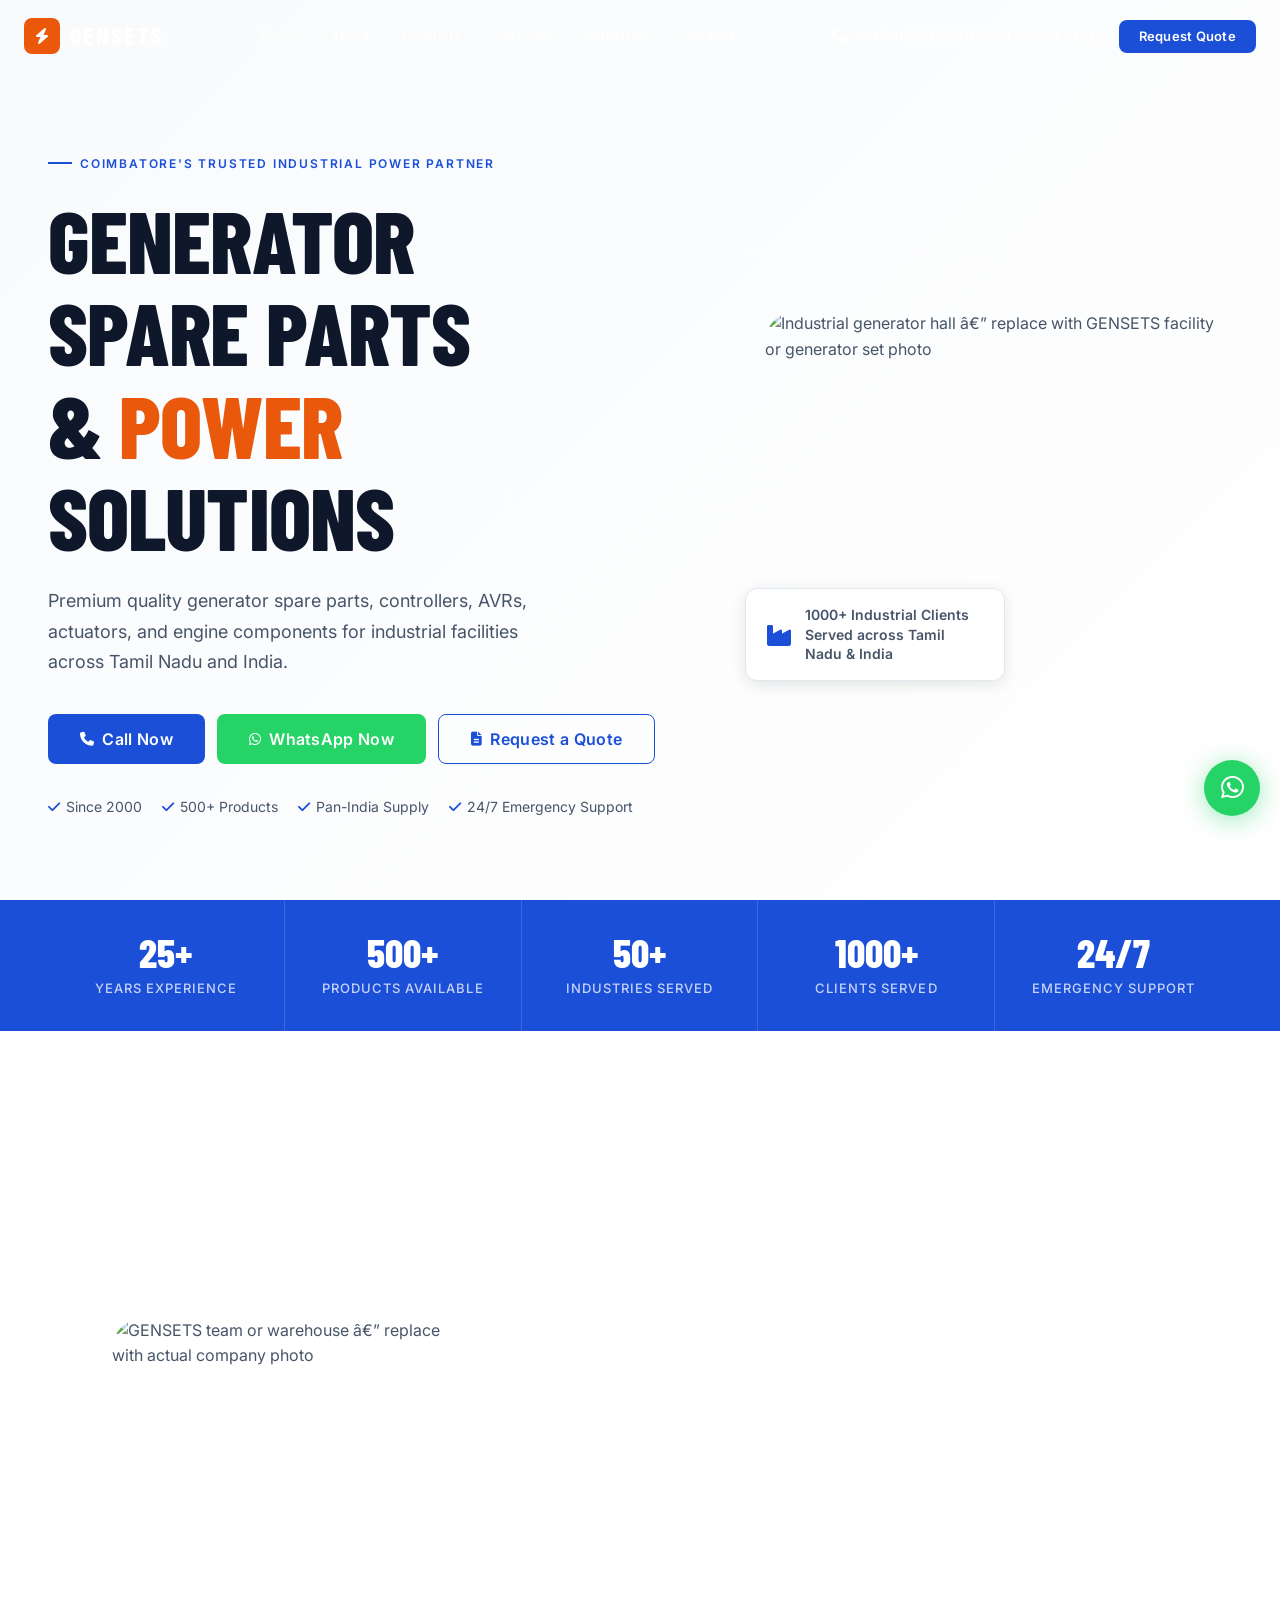
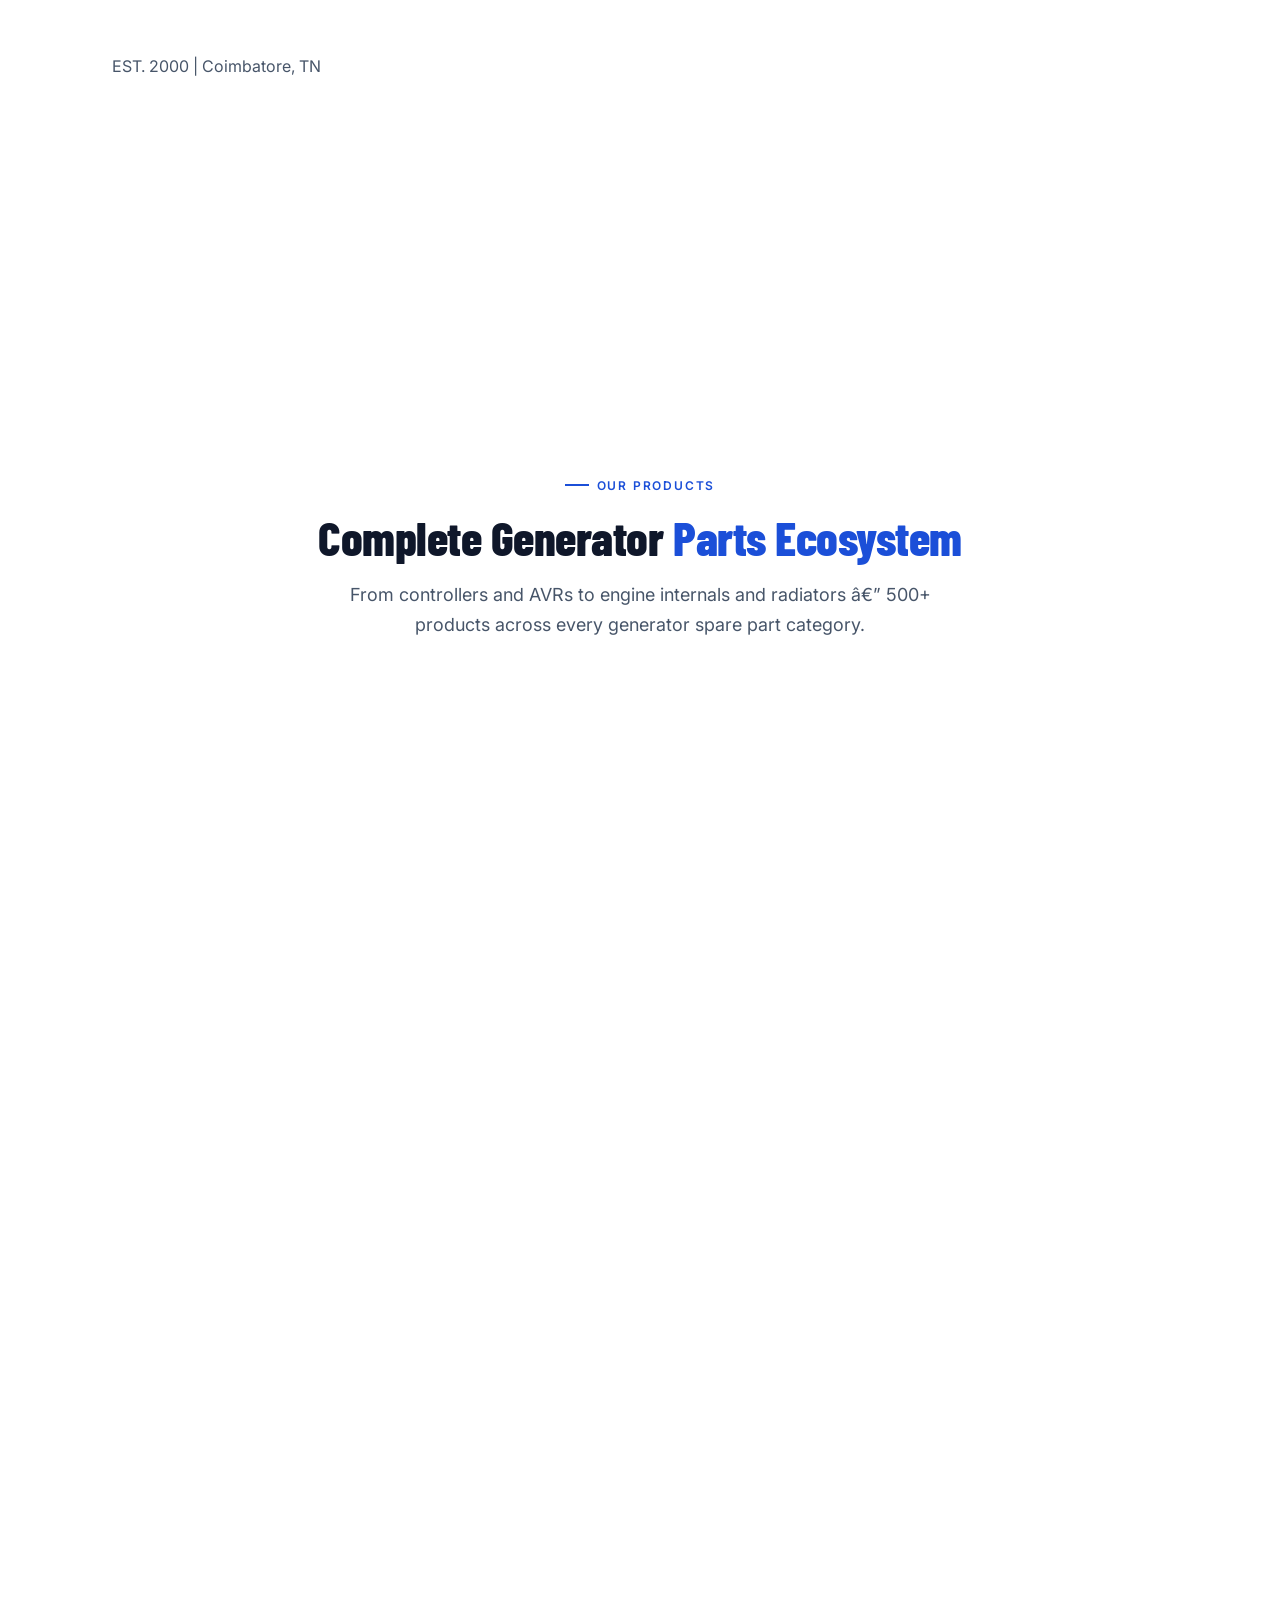
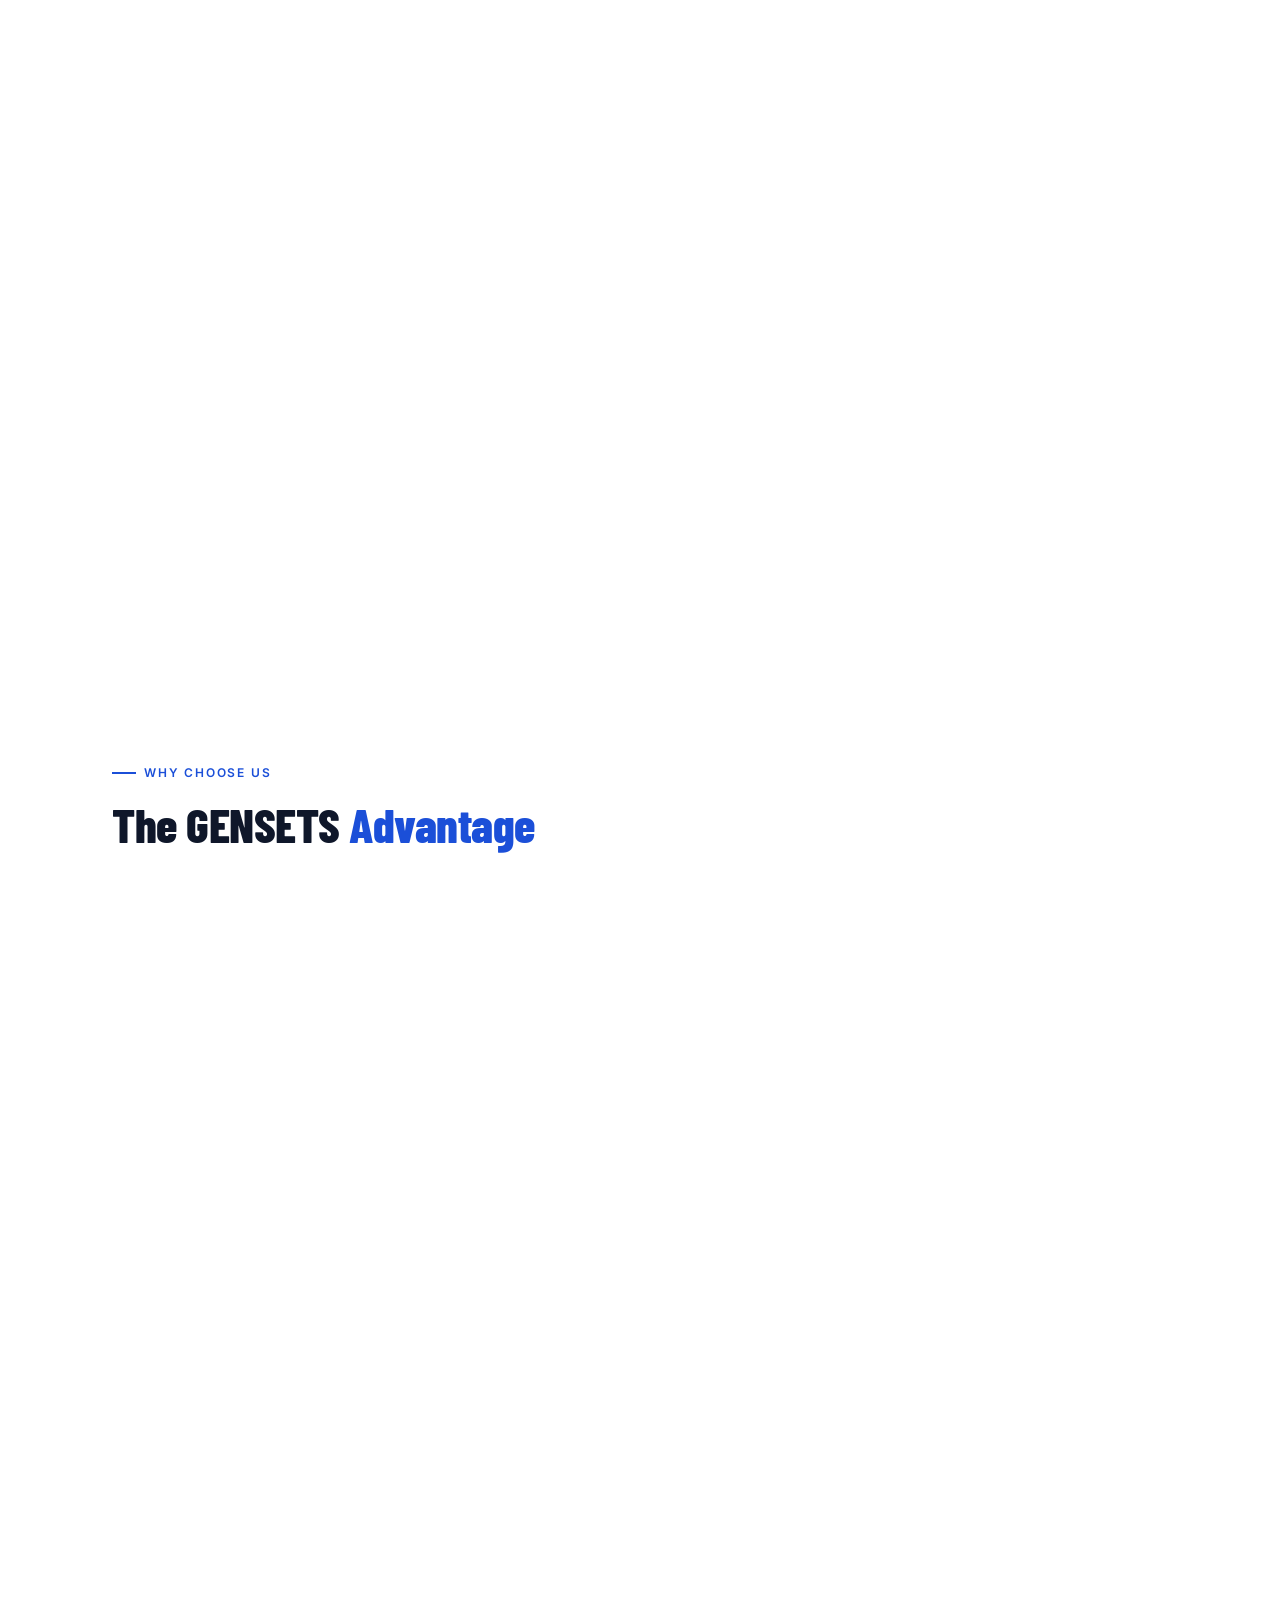
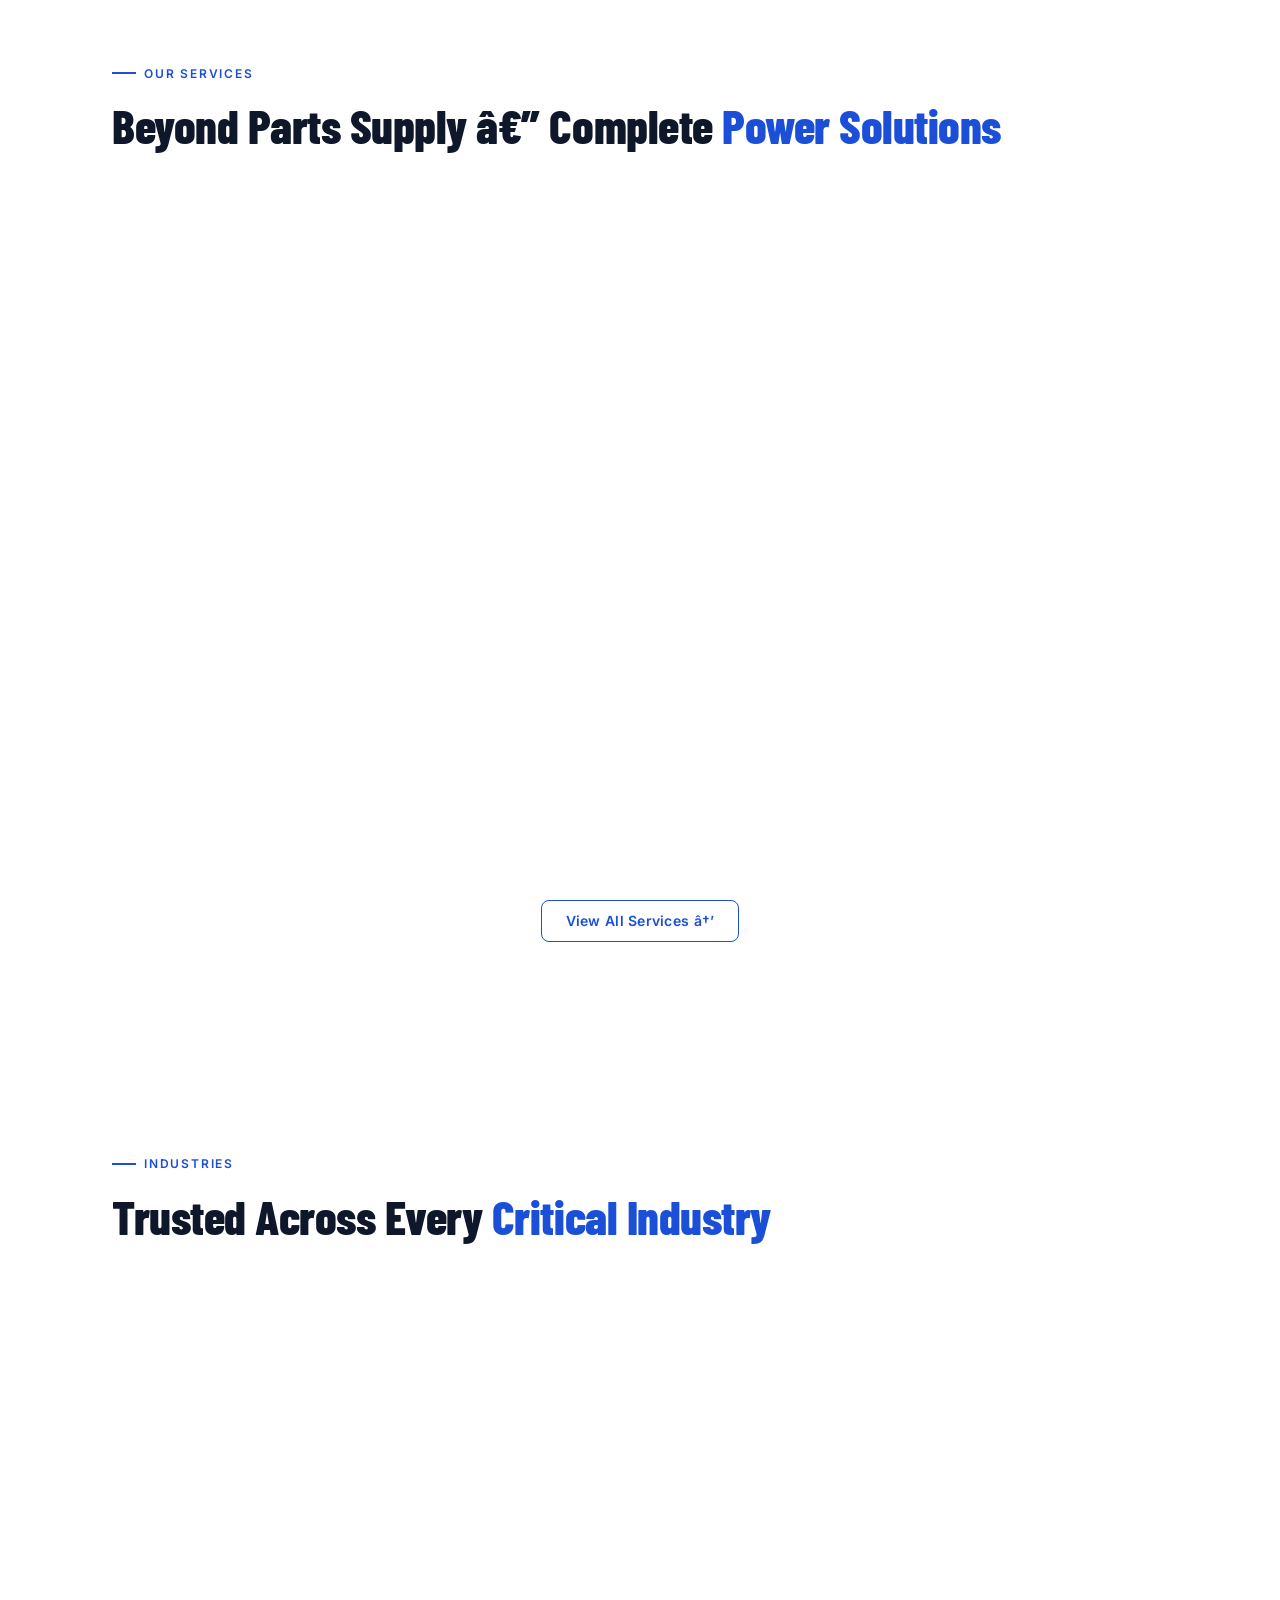
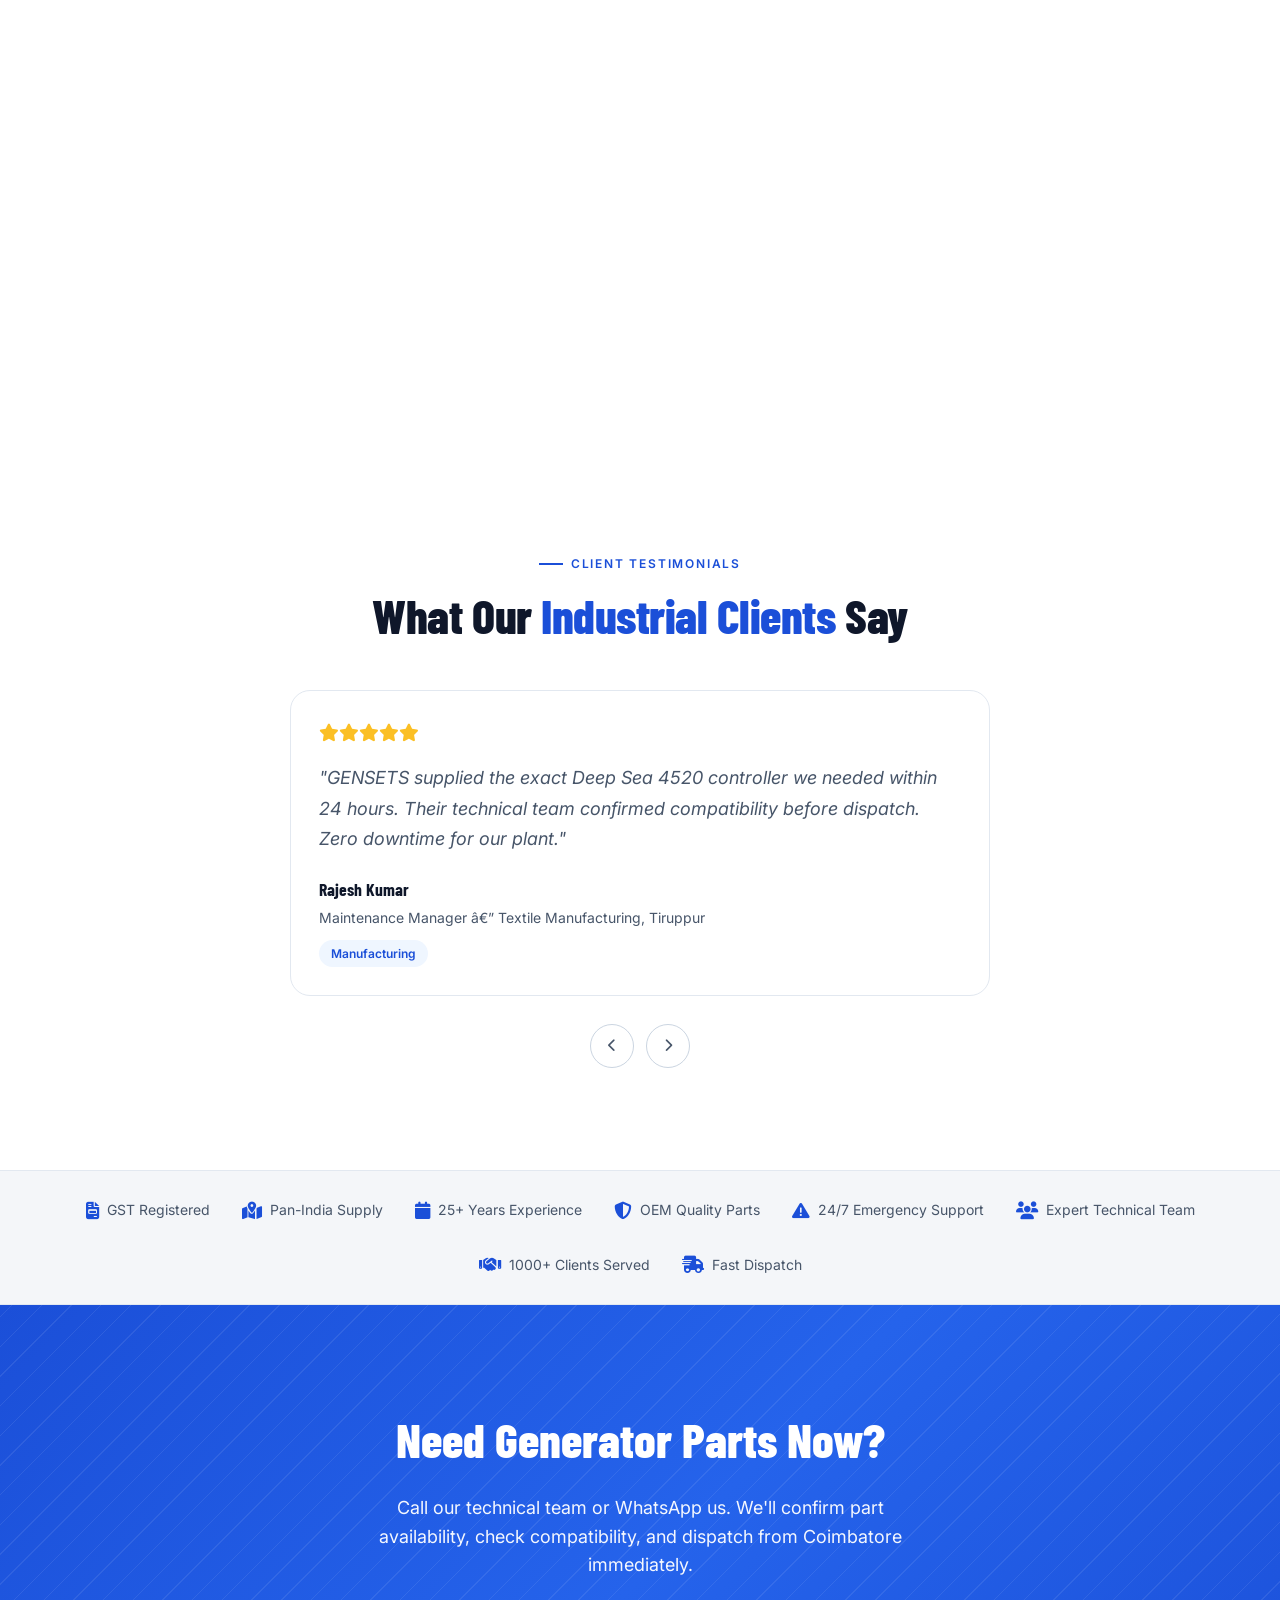
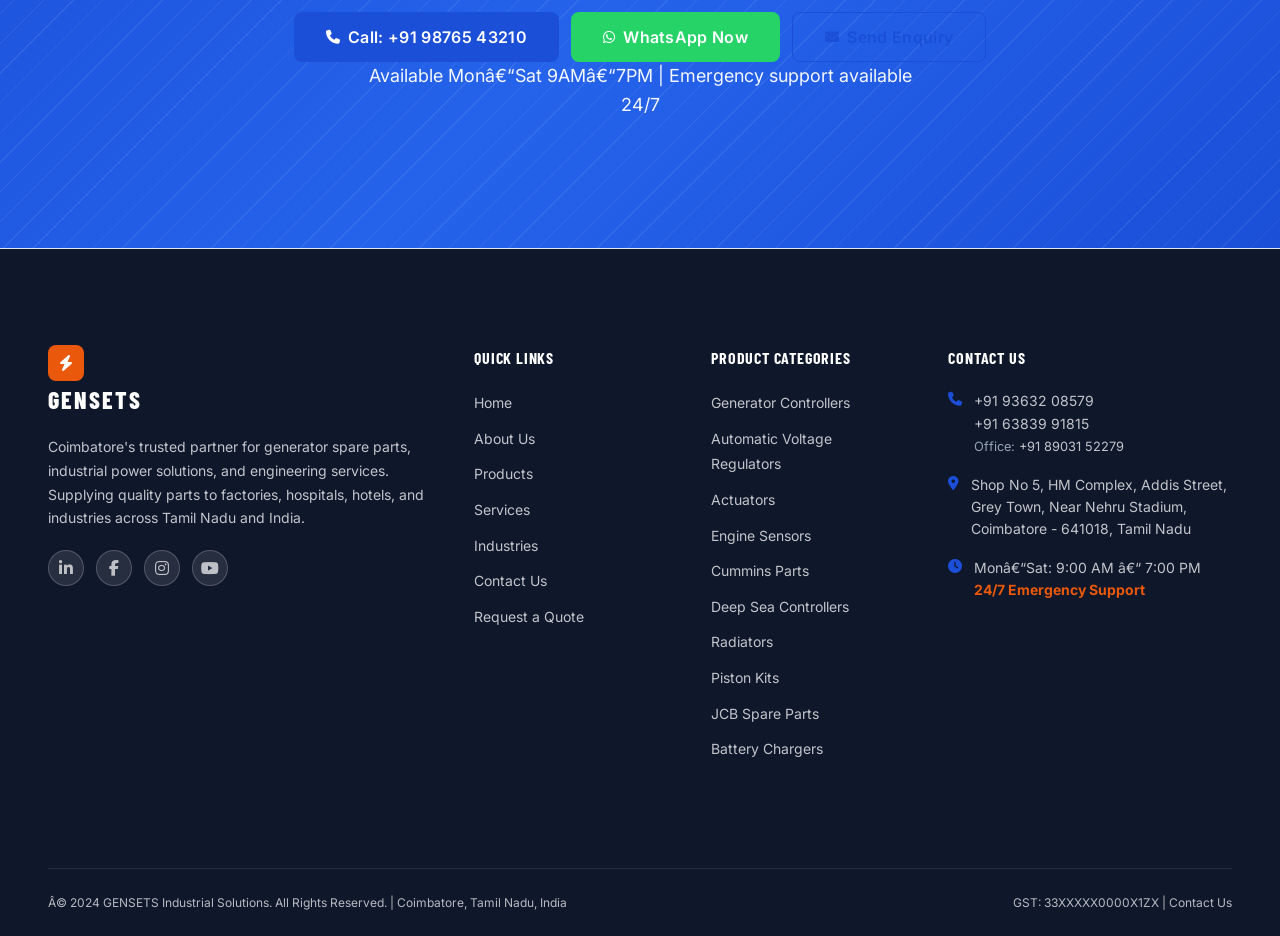
==== index.html @ 40200f6d "Remove ALL dark theme - professional light design throughout entire project Major improvements from " ====
﻿<!DOCTYPE html>
<html lang="en">
<head>
  <meta charset="UTF-8">
  <meta name="viewport" content="width=device-width, initial-scale=1.0">
  <meta name="description" content="GENSETS â€” Coimbatore's generator experts since 2000. Sales, spare parts, service, rental, and used genset sales. Call +91 93632 08579.">
  <title>Home | GENSETS â€” Generator Spare Parts, Coimbatore</title>
  <link rel="preconnect" href="https://fonts.googleapis.com">
  <link rel="preconnect" href="https://fonts.gstatic.com" crossorigin>
  <link href="https://fonts.googleapis.com/css2?family=Barlow+Condensed:wght@400;600;700;800&family=Inter:wght@400;500;600&display=swap" rel="stylesheet">
  <link rel="stylesheet" href="https://cdnjs.cloudflare.com/ajax/libs/font-awesome/6.5.0/css/all.min.css">
  <link rel="stylesheet" href="styles.css">
</head>
<body>

<header class="site-header" id="site-header">
  <div class="nav-container">
    <a href="index.html" class="nav-logo">
      <span class="logo-icon"><i class="fa-solid fa-bolt"></i></span>
      <span class="logo-text">GENSETS</span>
    </a>

    <nav class="nav-links" role="navigation" aria-label="Main navigation">
      <a href="index.html" class="nav-link">Home</a>
      <a href="about.html" class="nav-link">About</a>
      <a href="products.html" class="nav-link">Products</a>
      <a href="services.html" class="nav-link">Services</a>
      <a href="industries.html" class="nav-link">Industries</a>
      <a href="contact.html" class="nav-link">Contact</a>
    </nav>

    <div class="nav-actions">
      <a href="tel:+919363208579" class="nav-phone">
        <i class="fa-solid fa-phone"></i>
        <span>+91 93632 08579 / +91 63839 91815</span>
      </a>
      <a href="enquiry.html" class="btn btn-primary btn-nav">Request Quote</a>
    </div>

    <button class="hamburger" id="hamburger" aria-label="Open navigation menu" aria-expanded="false">
      <span></span>
      <span></span>
      <span></span>
    </button>
  </div>

  <div class="mobile-drawer" id="mobile-drawer" aria-hidden="true">
    <div class="drawer-header">
      <a href="index.html" class="nav-logo">
        <span class="logo-icon"><i class="fa-solid fa-bolt"></i></span>
        <span class="logo-text">GENSETS</span>
      </a>
      <button class="drawer-close" id="drawer-close" aria-label="Close menu">
        <i class="fa-solid fa-xmark"></i>
      </button>
    </div>
    <nav class="drawer-links">
      <a href="index.html" class="drawer-link">Home</a>
      <a href="about.html" class="drawer-link">About Us</a>
      <a href="products.html" class="drawer-link">Products</a>
      <a href="services.html" class="drawer-link">Services</a>
      <a href="industries.html" class="drawer-link">Industries</a>
      <a href="contact.html" class="drawer-link">Contact</a>
      <a href="enquiry.html" class="drawer-link">Request a Quote</a>
    </nav>
    <div class="drawer-cta">
      <a href="tel:+919363208579" class="btn btn-primary btn-full">
        <i class="fa-solid fa-phone"></i> Call Now
      </a>
      <a href="https://wa.me/919363208579?text=Hello%20GENSETS%2C%20I%20need%20a%20quote%20for%20generator%20spare%20parts." class="btn btn-whatsapp btn-full" target="_blank">
        <i class="fa-brands fa-whatsapp"></i> WhatsApp Us
      </a>
    </div>
  </div>
  <div class="drawer-overlay" id="drawer-overlay"></div>
</header>

<!-- SECTION 1: HERO -->
<section class="hero grid-texture">
  <div class="container">
    <div class="hero-inner">
      <div class="hero-left">
        <div class="hero-label">Coimbatore's Trusted Industrial Power Partner</div>
        <h1 class="hero-title">
          GENERATOR<br>
          SPARE PARTS<br>
          &amp; <span class="accent-orange">POWER</span><br>
          SOLUTIONS
        </h1>
        <p class="hero-sub">Premium quality generator spare parts, controllers, AVRs, actuators, and engine components for industrial facilities across Tamil Nadu and India.</p>
        <div class="hero-cta">
          <a href="tel:+919363208579" class="btn btn-primary btn-lg"><i class="fa-solid fa-phone"></i> Call Now</a>
          <a href="https://wa.me/919363208579?text=Hello%20GENSETS%2C%20I%20need%20a%20quote%20for%20generator%20spare%20parts." class="btn btn-whatsapp btn-lg" target="_blank"><i class="fa-brands fa-whatsapp"></i> WhatsApp Now</a>
          <a href="enquiry.html" class="btn btn-outline btn-lg"><i class="fa-solid fa-file-lines"></i> Request a Quote</a>
        </div>
        <div class="trust-badges">
          <span class="trust-badge"><i class="fa-solid fa-check"></i> Since 2000</span>
          <span class="trust-badge"><i class="fa-solid fa-check"></i> 500+ Products</span>
          <span class="trust-badge"><i class="fa-solid fa-check"></i> Pan-India Supply</span>
          <span class="trust-badge"><i class="fa-solid fa-check"></i> 24/7 Emergency Support</span>
        </div>
      </div>
      <div class="hero-img-col">
        <div class="hero-img-wrapper img-wrapper" data-replace="hero-generator-hall">
          <img src="https://images.unsplash.com/photo-1621905251918-48416bd8575a?w=1200&q=80&fit=crop" alt="Industrial generator hall â€” replace with GENSETS facility or generator set photo" class="site-img" loading="lazy">
        </div>
        <div class="hero-stat-card">
          <i class="fa-solid fa-industry"></i>
          <p>1000+ Industrial Clients Served across Tamil Nadu &amp; India</p>
        </div>
      </div>
    </div>
  </div>
  <div class="scroll-indicator">
    <i class="fa-solid fa-chevron-down"></i>
    <span>Scroll to Explore</span>
  </div>
</section>

<!-- SECTION 2: STATS BAR -->
<section class="stats-section section-surface grid-texture">
  <div class="container">
    <div class="stats-grid">
      <div class="stat-item">
        <div class="stat-number" data-target="25" data-suffix="+">25+</div>
        <div class="stat-label">Years Experience</div>
      </div>
      <div class="stat-item">
        <div class="stat-number" data-target="500" data-suffix="+">500+</div>
        <div class="stat-label">Products Available</div>
      </div>
      <div class="stat-item">
        <div class="stat-number" data-target="50" data-suffix="+">50+</div>
        <div class="stat-label">Industries Served</div>
      </div>
      <div class="stat-item">
        <div class="stat-number" data-target="1000" data-suffix="+">1000+</div>
        <div class="stat-label">Clients Served</div>
      </div>
      <div class="stat-item">
        <div class="stat-number" data-target="24" data-suffix="/7">24/7</div>
        <div class="stat-label">Emergency Support</div>
      </div>
    </div>
  </div>
</section>

<!-- SECTION 3: COMPANY OVERVIEW -->
<section class="section section-dark">
  <div class="container">
    <div class="grid-1-2">
      <div class="overview-img-wrap">
        <div class="img-wrapper" data-replace="about-company-overview" style="aspect-ratio:1/1;border-radius:var(--radius-xl);overflow:hidden;">
          <img src="https://images.unsplash.com/photo-1553413077-190dd305871c?w=800&q=80&fit=crop" alt="GENSETS team or warehouse â€” replace with actual company photo" class="site-img" loading="lazy">
        </div>
        <div class="overview-badge">EST. 2000 | Coimbatore, TN</div>
      </div>
      <div class="reveal">
        <div class="section-label">About GENSETS</div>
        <h2 class="section-heading">Coimbatore's Most Trusted Generator <span class="accent">Parts Supplier</span></h2>
        <p style="color:var(--color-text-body);margin-bottom:16px;">Established in 2000, GENSETS has grown to become the most trusted name in generator spare parts supply across Coimbatore and Tamil Nadu. We supply premium quality OEM and OEM-equivalent parts to industrial facilities, hospitals, hotels, data centers, and manufacturing plants throughout India.</p>
        <p style="color:var(--color-text-body);margin-bottom:16px;">Our deep technical expertise in generator systems â€” from Cummins and Kirloskar to Deep Sea, InteliGen, Leroy-Somer, and Stamford â€” means you always get the right part, verified for compatibility before dispatch. We don't just sell parts; we solve power reliability problems.</p>
        <p style="color:var(--color-text-body);margin-bottom:24px;">From a single critical spare to bulk procurement contracts, GENSETS delivers with speed, precision, and the kind of technical support that prevents costly downtime.</p>
        <div class="service-types-row">
          <span class="stype-badge"><i class="fa-solid fa-store"></i> Sales</span>
          <span class="stype-badge"><i class="fa-solid fa-gears"></i> Spare Parts</span>
          <span class="stype-badge"><i class="fa-solid fa-screwdriver-wrench"></i> Service</span>
          <span class="stype-badge"><i class="fa-solid fa-truck-ramp-box"></i> Rental</span>
          <span class="stype-badge"><i class="fa-solid fa-tags"></i> Used Genset Sale</span>
        </div>
        <div class="checklist">
          <div class="checklist-item"><i class="fa-solid fa-circle-check"></i> Genuine OEM &amp; OEM-Equivalent Parts</div>
          <div class="checklist-item"><i class="fa-solid fa-circle-check"></i> Technical Expert Consultation</div>
          <div class="checklist-item"><i class="fa-solid fa-circle-check"></i> Fast Dispatch from Coimbatore</div>
          <div class="checklist-item"><i class="fa-solid fa-circle-check"></i> Bulk Supply Capabilities</div>
          <div class="checklist-item"><i class="fa-solid fa-circle-check"></i> Pan-India Shipping</div>
          <div class="checklist-item"><i class="fa-solid fa-circle-check"></i> Emergency Spare Parts Support</div>
        </div>
        <a href="about.html" class="btn btn-outline">Learn About GENSETS â†’</a>
      </div>
    </div>
  </div>
</section>

<!-- SECTION 4: PRODUCT CATEGORIES -->
<section class="section section-alt">
  <div class="container">
    <div class="text-center" style="margin-bottom:3rem;">
      <div class="section-label" style="justify-content:center;">Our Products</div>
      <h2 class="section-heading">Complete Generator <span class="accent">Parts Ecosystem</span></h2>
      <p class="section-subtext" style="margin:0 auto;">From controllers and AVRs to engine internals and radiators â€” 500+ products across every generator spare part category.</p>
    </div>
    <div class="grid-4">
      <div class="card cat-card reveal"><div class="icon-box"><i class="fa-solid fa-microchip"></i></div><h3>Generator Controllers</h3><p>Deep Sea, Cummins PCC, InteliGen and multi-brand digital engine controllers for automated generator sets.</p><a href="products.html">View Products â†’</a></div>
      <div class="card cat-card reveal reveal-delay-1"><div class="icon-box"><i class="fa-solid fa-bolt"></i></div><h3>Automatic Voltage Regulators</h3><p>Leroy-Somer R450T, Stamford, and compatible AVRs for precise voltage regulation.</p><a href="products.html">View Products â†’</a></div>
      <div class="card cat-card reveal reveal-delay-2"><div class="icon-box"><i class="fa-solid fa-desktop"></i></div><h3>Generator Control Panels</h3><p>PSO 500, AMF panels, manual and automatic control panels for industrial applications.</p><a href="products.html">View Products â†’</a></div>
      <div class="card cat-card reveal reveal-delay-3"><div class="icon-box icon-box-orange"><i class="fa-solid fa-cogs"></i></div><h3>Actuators</h3><p>Electric linear actuators and engine speed control actuators for diesel generator sets.</p><a href="products.html">View Products â†’</a></div>
      <div class="card cat-card reveal"><div class="icon-box"><i class="fa-solid fa-gauge"></i></div><h3>Engine Sensors</h3><p>Oil pressure, coolant temperature, speed sensors and RPM monitoring devices.</p><a href="products.html">View Products â†’</a></div>
      <div class="card cat-card reveal reveal-delay-1"><div class="icon-box"><i class="fa-solid fa-battery-full"></i></div><h3>Battery Chargers</h3><p>Generator battery float chargers and trickle chargers for reliable battery maintenance.</p><a href="products.html">View Products â†’</a></div>
      <div class="card cat-card reveal reveal-delay-2"><div class="icon-box icon-box-orange"><i class="fa-solid fa-gas-pump"></i></div><h3>Fuel Level Gauges</h3><p>Float-type and electronic fuel level senders and display gauges for generator tanks.</p><a href="products.html">View Products â†’</a></div>
      <div class="card cat-card reveal reveal-delay-3"><div class="icon-box"><i class="fa-solid fa-network-wired"></i></div><h3>Relay Cards</h3><p>Generator relay modules, protection relay cards, and auxiliary relay assemblies.</p><a href="products.html">View Products â†’</a></div>
      <div class="card cat-card reveal"><div class="icon-box"><i class="fa-solid fa-tachometer-alt"></i></div><h3>Speed Governors</h3><p>Mechanical and electronic speed governors and speed limiting devices.</p><a href="products.html">View Products â†’</a></div>
      <div class="card cat-card reveal reveal-delay-1"><div class="icon-box icon-box-orange"><i class="fa-solid fa-circle-dot"></i></div><h3>Piston Kits</h3><p>OEM and equivalent piston kits for Cummins, Kirloskar, and major generator brands.</p><a href="products.html">View Products â†’</a></div>
      <div class="card cat-card reveal reveal-delay-2"><div class="icon-box"><i class="fa-solid fa-link"></i></div><h3>Connecting Rods</h3><p>High-strength connecting rod assemblies for diesel engine overhaul and rebuild.</p><a href="products.html">View Products â†’</a></div>
      <div class="card cat-card reveal reveal-delay-3"><div class="icon-box"><i class="fa-solid fa-arrows-rotate"></i></div><h3>Rocker Arm Assemblies</h3><p>Engine rocker arm assemblies, shafts, and valve train components.</p><a href="products.html">View Products â†’</a></div>
      <div class="card cat-card reveal"><div class="icon-box icon-box-orange"><i class="fa-solid fa-temperature-half"></i></div><h3>Radiators</h3><p>Banco generator radiators, cooling cores, and heat exchanger assemblies.</p><a href="products.html">View Products â†’</a></div>
      <div class="card cat-card reveal reveal-delay-1"><div class="icon-box"><i class="fa-solid fa-industry"></i></div><h3>Cummins Components</h3><p>Cummins engine and generator parts including PCC controllers, filters, and kits.</p><a href="products.html">View Products â†’</a></div>
      <div class="card cat-card reveal reveal-delay-2"><div class="icon-box"><i class="fa-solid fa-wrench"></i></div><h3>JCB Spare Parts</h3><p>JCB Ecomax engine packing kits, head gaskets, and mechanical components.</p><a href="products.html">View Products â†’</a></div>
      <div class="card cat-card reveal reveal-delay-3"><div class="icon-box icon-box-orange"><i class="fa-solid fa-plug"></i></div><h3>Electrical Components</h3><p>Industrial contactors, circuit breakers, and wiring accessories for generators.</p><a href="products.html">View Products â†’</a></div>
    </div>
    <div class="cat-banner reveal">
      <p>Can't find what you need? Our technical team can source any generator spare part.</p>
      <div style="display:flex;gap:12px;flex-wrap:wrap;">
        <a href="tel:+919363208579" class="btn btn-primary"><i class="fa-solid fa-phone"></i> Call Now</a>
        <a href="https://wa.me/919363208579?text=Hello%20GENSETS%2C%20I%20need%20a%20quote%20for%20generator%20spare%20parts." class="btn btn-whatsapp" target="_blank"><i class="fa-brands fa-whatsapp"></i> WhatsApp</a>
      </div>
    </div>
  </div>
</section>

<!-- SECTION 5: WHY CHOOSE GENSETS -->
<section class="section section-dark grid-texture">
  <div class="container">
    <div class="section-label">Why Choose Us</div>
    <h2 class="section-heading">The GENSETS <span class="accent">Advantage</span></h2>
    <div class="grid-3" style="margin-top:2.5rem;">
      <div class="card reveal"><div class="icon-box"><i class="fa-solid fa-user-graduate"></i></div><h3 style="font-family:var(--font-display);font-size:1.2rem;font-weight:700;color:var(--color-white);margin-bottom:10px;">Technical Expertise</h3><p style="font-size:var(--text-sm);color:var(--color-text-body);">Our team has deep technical knowledge of generator systems, ensuring you always get the right part for your specific application and brand.</p></div>
      <div class="card reveal reveal-delay-1"><div class="icon-box"><i class="fa-solid fa-shield-halved"></i></div><h3 style="font-family:var(--font-display);font-size:1.2rem;font-weight:700;color:var(--color-white);margin-bottom:10px;">Genuine Quality Parts</h3><p style="font-size:var(--text-sm);color:var(--color-text-body);">We supply OEM and premium OEM-equivalent spare parts that meet manufacturer specifications for performance, fit, and longevity.</p></div>
      <div class="card card-orange reveal reveal-delay-2"><div class="icon-box icon-box-orange"><i class="fa-solid fa-boxes-stacked"></i></div><h3 style="font-family:var(--font-display);font-size:1.2rem;font-weight:700;color:var(--color-white);margin-bottom:10px;">Wide Product Range</h3><p style="font-size:var(--text-sm);color:var(--color-text-body);">500+ products across all major categories â€” GENSETS is your single-source supplier for all generator spare part requirements.</p></div>
      <div class="card reveal reveal-delay-1"><div class="icon-box"><i class="fa-solid fa-truck-fast"></i></div><h3 style="font-family:var(--font-display);font-size:1.2rem;font-weight:700;color:var(--color-white);margin-bottom:10px;">Fast Dispatch</h3><p style="font-size:var(--text-sm);color:var(--color-text-body);">Parts dispatched promptly from our Coimbatore warehouse. Emergency parts supply coordination available for critical breakdowns.</p></div>
      <div class="card card-orange reveal reveal-delay-2"><div class="icon-box icon-box-orange"><i class="fa-solid fa-map-location-dot"></i></div><h3 style="font-family:var(--font-display);font-size:1.2rem;font-weight:700;color:var(--color-white);margin-bottom:10px;">Pan-India Supply</h3><p style="font-size:var(--text-sm);color:var(--color-text-body);">We supply to customers across Tamil Nadu and throughout India with reliable courier and freight partnerships.</p></div>
      <div class="card reveal reveal-delay-3"><div class="icon-box"><i class="fa-solid fa-headset"></i></div><h3 style="font-family:var(--font-display);font-size:1.2rem;font-weight:700;color:var(--color-white);margin-bottom:10px;">Expert Consultation</h3><p style="font-size:var(--text-sm);color:var(--color-text-body);">Talk to our technical team before ordering. We verify compatibility, check specifications, and confirm the right solution.</p></div>
    </div>
  </div>
</section>

<!-- SECTION 6: FEATURED SERVICES -->
<section class="section section-alt">
  <div class="container">
    <div class="section-label">Our Services</div>
    <h2 class="section-heading">Beyond Parts Supply â€” Complete <span class="accent">Power Solutions</span></h2>
    <div class="grid-3" style="margin-top:2.5rem;">
      <div class="card service-card service-top-border reveal">
        <div class="icon-box"><i class="fa-solid fa-screwdriver-wrench"></i></div>
        <h3>Generator Maintenance</h3>
        <p>Comprehensive maintenance programs including preventive servicing, load bank testing, and system health assessments.</p>
        <a href="enquiry.html" class="btn btn-outline btn-sm">Enquire Now</a>
      </div>
      <div class="card service-card service-top-border-orange reveal reveal-delay-1">
        <div class="icon-box icon-box-orange"><i class="fa-solid fa-triangle-exclamation"></i></div>
        <h3>Emergency Repair Support</h3>
        <p>Critical breakdown support with rapid spare parts sourcing and technical guidance to get your generator back online fast.</p>
        <a href="tel:+919363208579" class="btn btn-orange btn-sm"><i class="fa-solid fa-phone"></i> Call Now</a>
      </div>
      <div class="card service-card service-top-border reveal reveal-delay-2">
        <div class="icon-box"><i class="fa-solid fa-magnifying-glass"></i></div>
        <h3>Spare Parts Consultation</h3>
        <p>Technical consultation to identify the correct spare part, cross-reference OEM numbers, and verify compatibility before purchase.</p>
        <a href="https://wa.me/919363208579?text=Hello%20GENSETS%2C%20I%20need%20a%20quote%20for%20generator%20spare%20parts." class="btn btn-whatsapp btn-sm" target="_blank"><i class="fa-brands fa-whatsapp"></i> WhatsApp Us</a>
      </div>
      <div class="card service-card service-top-border reveal">
        <div class="icon-box"><i class="fa-solid fa-calendar-check"></i></div>
        <h3>Annual Maintenance Contracts</h3>
        <p>Structured AMC programs covering routine servicing, parts replacement schedules, and priority breakdown response.</p>
        <a href="enquiry.html" class="btn btn-outline btn-sm">Request Quote</a>
      </div>
      <div class="card service-card service-top-border-orange reveal reveal-delay-1">
        <div class="icon-box icon-box-orange"><i class="fa-solid fa-arrows-up-to-line"></i></div>
        <h3>Generator Upgrades &amp; Retrofits</h3>
        <p>Controller upgrades, AVR replacements, panel modernization, and performance optimization for aging generator sets.</p>
        <a href="enquiry.html" class="btn btn-outline btn-sm">Enquire Now</a>
      </div>
      <div class="card service-card service-top-border reveal reveal-delay-2">
        <div class="icon-box"><i class="fa-solid fa-chalkboard-user"></i></div>
        <h3>Technical Training Support</h3>
        <p>Technical guidance for your in-house maintenance teams on generator operation and basic servicing procedures.</p>
        <a href="contact.html" class="btn btn-outline btn-sm">Contact Expert</a>
      </div>
    </div>
    <div style="text-align:center;margin-top:2.5rem;">
      <a href="services.html" class="btn btn-outline">View All Services â†’</a>
    </div>
  </div>
</section>

<!-- SECTION 7: INDUSTRIES -->
<section class="section section-dark">
  <div class="container">
    <div class="section-label">Industries</div>
    <h2 class="section-heading">Trusted Across Every <span class="accent">Critical Industry</span></h2>
    <div class="grid-4" style="margin-top:2.5rem;">
      <div class="industry-item reveal"><i class="fa-solid fa-industry"></i><h3>Manufacturing Plants</h3><p>Continuous power for production lines and factory operations</p></div>
      <div class="industry-item reveal reveal-delay-1"><i class="fa-solid fa-hospital"></i><h3>Hospitals &amp; Healthcare</h3><p>Uninterrupted power for life-critical medical equipment</p></div>
      <div class="industry-item reveal reveal-delay-2"><i class="fa-solid fa-hotel"></i><h3>Hotels &amp; Hospitality</h3><p>Backup power for premium guest experience</p></div>
      <div class="industry-item reveal reveal-delay-3"><i class="fa-solid fa-building"></i><h3>Commercial Buildings</h3><p>Reliable power for offices, malls, and complexes</p></div>
      <div class="industry-item reveal"><i class="fa-solid fa-server"></i><h3>Data Centers</h3><p>Precision power backup for IT infrastructure</p></div>
      <div class="industry-item reveal reveal-delay-1"><i class="fa-solid fa-hard-hat"></i><h3>Construction Sites</h3><p>Power equipment for infrastructure projects</p></div>
      <div class="industry-item reveal reveal-delay-2"><i class="fa-solid fa-graduation-cap"></i><h3>Educational Institutions</h3><p>Uninterrupted power for campuses and hostels</p></div>
      <div class="industry-item reveal reveal-delay-3"><i class="fa-solid fa-warehouse"></i><h3>Industrial Warehouses</h3><p>Power for logistics and distribution centers</p></div>
      <div class="industry-item reveal"><i class="fa-solid fa-city"></i><h3>Infrastructure Projects</h3><p>Power systems for public works and highways</p></div>
      <div class="industry-item reveal reveal-delay-1"><i class="fa-solid fa-building-columns"></i><h3>Government Facilities</h3><p>Reliable power for government and public services</p></div>
      <div class="industry-item reveal reveal-delay-2"><i class="fa-solid fa-water"></i><h3>Utilities &amp; Water Treatment</h3><p>Critical backup for pumping stations</p></div>
      <div class="industry-item reveal reveal-delay-3"><i class="fa-solid fa-tower-broadcast"></i><h3>Telecom Towers</h3><p>Power reliability for communication infrastructure</p></div>
    </div>
  </div>
</section>

<!-- SECTION 8: TESTIMONIALS -->
<section class="section section-alt">
  <div class="container">
    <div class="text-center" style="margin-bottom:3rem;">
      <div class="section-label" style="justify-content:center;">Client Testimonials</div>
      <h2 class="section-heading">What Our <span class="accent">Industrial Clients</span> Say</h2>
    </div>
    <div class="testimonial-slider">
      <div class="testimonial-slide active">
        <div class="card" style="max-width:700px;margin:0 auto;">
          <div class="testi-stars"><i class="fa-solid fa-star"></i><i class="fa-solid fa-star"></i><i class="fa-solid fa-star"></i><i class="fa-solid fa-star"></i><i class="fa-solid fa-star"></i></div>
          <p class="testi-quote">"GENSETS supplied the exact Deep Sea 4520 controller we needed within 24 hours. Their technical team confirmed compatibility before dispatch. Zero downtime for our plant."</p>
          <div class="testi-name">Rajesh Kumar</div>
          <div class="testi-role">Maintenance Manager â€” Textile Manufacturing, Tiruppur</div>
          <span class="testi-badge">Manufacturing</span>
        </div>
      </div>
      <div class="testimonial-slide">
        <div class="card" style="max-width:700px;margin:0 auto;">
          <div class="testi-stars"><i class="fa-solid fa-star"></i><i class="fa-solid fa-star"></i><i class="fa-solid fa-star"></i><i class="fa-solid fa-star"></i><i class="fa-solid fa-star"></i></div>
          <p class="testi-quote">"We've been sourcing Cummins spare parts from GENSETS for 3 years. Consistent quality, correct part numbers every time, and they always have stock when we need it urgently."</p>
          <div class="testi-name">Priya Venkatesh</div>
          <div class="testi-role">Procurement Head â€” Pharmaceutical Plant, Chennai</div>
          <span class="testi-badge">Pharmaceutical</span>
        </div>
      </div>
      <div class="testimonial-slide">
        <div class="card" style="max-width:700px;margin:0 auto;">
          <div class="testi-stars"><i class="fa-solid fa-star"></i><i class="fa-solid fa-star"></i><i class="fa-solid fa-star"></i><i class="fa-solid fa-star"></i><i class="fa-solid fa-star"></i></div>
          <p class="testi-quote">"The AVR sourcing team at GENSETS is exceptional. They identified the correct Leroy-Somer replacement and had it at our site within 48 hours. Highly professional."</p>
          <div class="testi-name">Anand Subramanian</div>
          <div class="testi-role">Chief Engineer â€” 5-Star Hotel, Coimbatore</div>
          <span class="testi-badge">Hospitality</span>
        </div>
      </div>
      <div class="testimonial-slide">
        <div class="card" style="max-width:700px;margin:0 auto;">
          <div class="testi-stars"><i class="fa-solid fa-star"></i><i class="fa-solid fa-star"></i><i class="fa-solid fa-star"></i><i class="fa-solid fa-star"></i><i class="fa-solid fa-star"></i></div>
          <p class="testi-quote">"Our hospital relies on 100% generator uptime. GENSETS has been our emergency spare parts partner for years â€” they understand the criticality and always deliver."</p>
          <div class="testi-name">Dr. Senthil Rajan</div>
          <div class="testi-role">Facility Manager â€” Multi-Specialty Hospital, Coimbatore</div>
          <span class="testi-badge">Healthcare</span>
        </div>
      </div>
      <div class="testimonial-slide">
        <div class="card" style="max-width:700px;margin:0 auto;">
          <div class="testi-stars"><i class="fa-solid fa-star"></i><i class="fa-solid fa-star"></i><i class="fa-solid fa-star"></i><i class="fa-solid fa-star"></i><i class="fa-solid fa-star"></i></div>
          <p class="testi-quote">"Excellent product knowledge and fast supply. They cross-referenced our old part number and supplied the correct replacement sensor when other vendors couldn't help."</p>
          <div class="testi-name">Mohammed Farooq</div>
          <div class="testi-role">Site Engineer â€” Data Center, Bangalore</div>
          <span class="testi-badge">Data Center</span>
        </div>
      </div>
      <div class="testi-controls">
        <button class="testi-btn" id="testi-prev" aria-label="Previous"><i class="fa-solid fa-chevron-left"></i></button>
        <button class="testi-btn" id="testi-next" aria-label="Next"><i class="fa-solid fa-chevron-right"></i></button>
      </div>
    </div>
  </div>
</section>

<!-- SECTION 9: TRUST INDICATORS BAR -->
<div class="trust-bar section-surface">
  <div class="container">
    <div class="trust-row">
      <span class="trust-item"><i class="fa-solid fa-file-invoice"></i> GST Registered</span>
      <span class="trust-item"><i class="fa-solid fa-map-location-dot"></i> Pan-India Supply</span>
      <span class="trust-item"><i class="fa-solid fa-calendar"></i> 25+ Years Experience</span>
      <span class="trust-item"><i class="fa-solid fa-shield-halved"></i> OEM Quality Parts</span>
      <span class="trust-item"><i class="fa-solid fa-triangle-exclamation"></i> 24/7 Emergency Support</span>
      <span class="trust-item"><i class="fa-solid fa-users"></i> Expert Technical Team</span>
      <span class="trust-item"><i class="fa-solid fa-handshake"></i> 1000+ Clients Served</span>
      <span class="trust-item"><i class="fa-solid fa-truck-fast"></i> Fast Dispatch</span>
    </div>
  </div>
</div>

<!-- SECTION 10: FINAL CTA BANNER -->
<section class="cta-banner">
  <h2>Need Generator Parts Now?</h2>
  <p>Call our technical team or WhatsApp us. We'll confirm part availability, check compatibility, and dispatch from Coimbatore immediately.</p>
  <div class="cta-btns">
    <a href="tel:+919363208579" class="btn btn-primary btn-lg"><i class="fa-solid fa-phone"></i> Call: +91 98765 43210</a>
    <a href="https://wa.me/919363208579?text=Hello%20GENSETS%2C%20I%20need%20a%20quote%20for%20generator%20spare%20parts." class="btn btn-whatsapp btn-lg" target="_blank"><i class="fa-brands fa-whatsapp"></i> WhatsApp Now</a>
    <a href="enquiry.html" class="btn btn-outline btn-lg"><i class="fa-solid fa-envelope"></i> Send Enquiry</a>
  </div>
  <p class="cta-note">Available Monâ€“Sat 9AMâ€“7PM | Emergency support available 24/7</p>
</section>

<!-- FOOTER -->
<footer class="site-footer">
  <div class="container">
    <div class="footer-grid">
      <div class="footer-brand">
        <a href="index.html" class="nav-logo">
          <span class="logo-icon"><i class="fa-solid fa-bolt"></i></span>
          <span class="logo-text">GENSETS</span>
        </a>
        <p>Coimbatore's trusted partner for generator spare parts, industrial power solutions, and engineering services. Supplying quality parts to factories, hospitals, hotels, and industries across Tamil Nadu and India.</p>
        <div class="footer-social">
          <a href="#" aria-label="LinkedIn"><i class="fa-brands fa-linkedin-in"></i></a>
          <a href="#" aria-label="Facebook"><i class="fa-brands fa-facebook-f"></i></a>
          <a href="#" aria-label="Instagram"><i class="fa-brands fa-instagram"></i></a>
          <a href="#" aria-label="YouTube"><i class="fa-brands fa-youtube"></i></a>
        </div>
      </div>
      <div class="footer-col">
        <h4>Quick Links</h4>
        <ul>
          <li><a href="index.html">Home</a></li>
          <li><a href="about.html">About Us</a></li>
          <li><a href="products.html">Products</a></li>
          <li><a href="services.html">Services</a></li>
          <li><a href="industries.html">Industries</a></li>
          <li><a href="contact.html">Contact Us</a></li>
          <li><a href="enquiry.html">Request a Quote</a></li>
        </ul>
      </div>
      <div class="footer-col">
        <h4>Product Categories</h4>
        <ul>
          <li><a href="products.html">Generator Controllers</a></li>
          <li><a href="products.html">Automatic Voltage Regulators</a></li>
          <li><a href="products.html">Actuators</a></li>
          <li><a href="products.html">Engine Sensors</a></li>
          <li><a href="products.html">Cummins Parts</a></li>
          <li><a href="products.html">Deep Sea Controllers</a></li>
          <li><a href="products.html">Radiators</a></li>
          <li><a href="products.html">Piston Kits</a></li>
          <li><a href="products.html">JCB Spare Parts</a></li>
          <li><a href="products.html">Battery Chargers</a></li>
        </ul>
      </div>
      <div class="footer-col">
        <h4>Contact Us</h4>
        <div class="footer-contact-item"><i class="fa-solid fa-phone"></i>
          <div>
            <a href="tel:+919363208579">+91 93632 08579</a><br>
            <a href="tel:+916383991815">+91 63839 91815</a><br>
            <span style="color:var(--color-text-light);font-size:0.8rem;">
              Office: <a href="tel:+918903152279">+91 89031 52279</a>
            </span>
          </div>
        </div>
        <div class="footer-contact-item"><i class="fa-solid fa-location-dot"></i><span>Shop No 5, HM Complex, Addis Street,<br>Grey Town, Near Nehru Stadium,<br>Coimbatore - 641018, Tamil Nadu</span></div>
        <div class="footer-contact-item"><i class="fa-solid fa-clock"></i><span>Monâ€“Sat: 9:00 AM â€“ 7:00 PM<br>
          <strong style="color:var(--color-orange);">24/7 Emergency Support</strong>
        </span></div>
      </div>
    </div>
    <div class="footer-bottom">
      <p>Â© 2024 GENSETS Industrial Solutions. All Rights Reserved. | Coimbatore, Tamil Nadu, India</p>
      <p>GST: 33XXXXX0000X1ZX | <a href="contact.html">Contact Us</a></p>
    </div>
  </div>
</footer>

<!-- Floating WhatsApp -->
<a href="https://wa.me/919363208579?text=Hello%20GENSETS%2C%20I%20need%20a%20quote%20for%20generator%20spare%20parts." class="float-whatsapp" target="_blank" aria-label="Chat on WhatsApp"><i class="fa-brands fa-whatsapp"></i></a>
<button class="back-to-top" id="back-to-top" aria-label="Back to top"><i class="fa-solid fa-chevron-up"></i></button>

<!-- Mobile Sticky Bottom Bar -->
<div class="mobile-bar" role="navigation" aria-label="Quick contact">
  <a href="tel:+919363208579" class="mbar-btn mbar-call">
    <i class="fa-solid fa-phone"></i>
    <span>Call Now</span>
  </a>
  <a href="https://wa.me/919363208579?text=Hello%20GENSETS%2C%20I%20need%20a%20quote%20for%20generator%20spare%20parts." class="mbar-btn mbar-wa" target="_blank">
    <i class="fa-brands fa-whatsapp"></i>
    <span>WhatsApp</span>
  </a>
  <a href="enquiry.html" class="mbar-btn mbar-enq">
    <i class="fa-solid fa-file-lines"></i>
    <span>Get Quote</span>
  </a>
</div>
<script src="main.js"></script>

<!--
========================================
IMAGE REPLACEMENT GUIDE â€” INDEX.HTML
========================================
data-replace="hero-generator-hall"
  â†’ Replace with: Large industrial generator hall, GENSETS facility or generator set photo
  â†’ Current: Unsplash placeholder

data-replace="about-company-overview"
  â†’ Replace with: GENSETS warehouse, office, or team photo
  â†’ Current: Unsplash placeholder
========================================
-->
</body>
</html>
---- styles.css ----
/* ============================================================
   GENSETS — styles.css
   ============================================================ */

@import url('https://fonts.googleapis.com/css2?family=Barlow+Condensed:wght@400;600;700;800&family=Inter:wght@400;500;600&display=swap');

:root {
  /* Backgrounds — light industrial, not pitch black */
  --color-bg-dark:        #1A1F2E;   /* Deep navy — replaces pure black */
  --color-bg-section:     #F4F6F9;   /* Light gray — alternate sections */
  --color-bg-white:       #FFFFFF;   /* Pure white sections */
  --color-surface:        #FFFFFF;   /* Card backgrounds — white */
  --color-surface-raised: #F8FAFC;   /* Slightly off-white for hover */
  --color-border:         #E2E8F0;   /* Light border */
  --color-border-bright:  #CBD5E1;   /* Visible dividers */

  /* Brand Accents */
  --color-blue-primary:   #1B4FD8;   /* Deeper, more professional blue */
  --color-blue-bright:    #2563EB;   /* Hover state blue */
  --color-blue-light:     #EFF6FF;   /* Blue tinted backgrounds */
  --color-blue-glow:      rgba(27, 79, 216, 0.12);

  --color-orange:         #EA580C;   /* Industrial orange — CTAs */
  --color-orange-light:   #FFF7ED;   /* Orange tinted bg */
  --color-orange-glow:    rgba(234, 88, 12, 0.12);

  /* Text */
  --color-text-dark:      #0F172A;   /* Near-black for headings */
  --color-text-body:      #475569;   /* Medium gray for body text */
  --color-text-light:     #94A3B8;   /* Light gray for captions */
  --color-white:          #FFFFFF;

  /* Semantic */
  --color-success:        #16A34A;
  --color-whatsapp:       #25D366;
  --color-hero-bg:        #1A1F2E;   /* Only the hero stays dark */
  --color-footer-bg:      #0F172A;   /* Footer stays dark */
  --color-navbar-scrolled:#1A1F2E;   /* Navbar when scrolled */

  --font-display: 'Barlow Condensed', sans-serif;
  --font-body:    'Inter', sans-serif;
  --text-xs:    0.75rem;
  --text-sm:    0.875rem;
  --text-base:  1rem;
  --text-lg:    1.125rem;
  --text-xl:    1.25rem;
  --text-2xl:   1.5rem;
  --text-3xl:   1.875rem;
  --text-4xl:   2.25rem;
  --text-5xl:   3rem;
  --text-hero:  clamp(2.25rem, 8vw, 5.5rem);
  --space-xs:   0.5rem;
  --space-sm:   1rem;
  --space-md:   1.5rem;
  --space-lg:   2rem;
  --space-xl:   3rem;
  --space-2xl:  4rem;
  --space-3xl:  6rem;
  --section-pad: clamp(4rem, 8vw, 8rem) clamp(1.5rem, 5vw, 5rem);
  --container:   1280px;
  --radius-sm:   6px;
  --radius-md:   12px;
  --radius-lg:   20px;
  --radius-xl:   32px;
}

*, *::before, *::after { box-sizing: border-box; margin: 0; padding: 0; }
html { scroll-behavior: smooth; }
body {
  background: var(--color-bg-white);
  color: var(--color-text-body);
  font-family: var(--font-body);
  font-size: var(--text-base);
  line-height: 1.6;
  overflow-x: hidden;
  max-width: 100%;
}
a { text-decoration: none; color: inherit; }
img, video, iframe { max-width: 100%; height: auto; }
.container { max-width: var(--container); margin: 0 auto; padding: 0 clamp(1rem, 4vw, 3rem); }

/* GRID TEXTURE */
.grid-texture {
  background-image: repeating-linear-gradient(-45deg,transparent,transparent 20px,rgba(255,255,255,0.015) 20px,rgba(255,255,255,0.015) 21px);
}

/* IMAGES */
.img-wrapper { position: relative; overflow: hidden; width: 100%; }
.img-wrapper img.site-img { width: 100%; height: 100%; object-fit: cover; display: block; transition: transform 0.4s ease; }
.img-wrapper:hover img.site-img { transform: scale(1.03); }

/* ==================== BUTTON SYSTEM ==================== */
.btn {
  display: inline-flex;
  align-items: center;
  justify-content: center;
  gap: 8px;
  padding: 13px 24px;
  border-radius: 8px;
  font-family: var(--font-body);
  font-weight: 600;
  font-size: 0.875rem;
  letter-spacing: 0.02em;
  text-decoration: none;
  border: none;
  cursor: pointer;
  transition: all 0.22s ease;
  white-space: nowrap;
  line-height: 1;
}
.btn i { font-size: 0.875em; }
.btn-primary { background: var(--color-blue-primary); color: white; }
.btn-primary:hover { background: var(--color-blue-bright); box-shadow: 0 6px 24px rgba(27,79,216,0.3); transform: translateY(-1px); }
.btn-whatsapp { background: var(--color-whatsapp); color: white; }
.btn-whatsapp:hover { background: #1ebe58; box-shadow: 0 6px 24px rgba(37,211,102,0.3); transform: translateY(-1px); }
.btn-orange { background: var(--color-orange); color: white; }
.btn-orange:hover { background: #C2410C; box-shadow: 0 6px 24px rgba(234,88,12,0.3); transform: translateY(-1px); }
.btn-outline { background: transparent; color: var(--color-blue-primary); border: 1.5px solid var(--color-blue-primary); }
.btn-outline:hover { background: var(--color-blue-primary); color: white; }
.btn-outline-white { background: transparent; color: white; border: 1.5px solid rgba(255,255,255,0.5); }
.btn-outline-white:hover { background: white; color: var(--color-text-dark); }
.btn-sm { padding: 9px 16px; font-size: 0.8125rem; }
.btn-lg { padding: 16px 32px; font-size: 1rem; }
.btn-full { width: 100%; }
.btn-nav { padding: 10px 20px; font-size: 0.8125rem; white-space: nowrap; }

/* SECTION LABELS & HEADINGS */
.section-label {
  display: inline-flex; align-items: center; gap: 8px;
  font-family: var(--font-body); font-size: var(--text-xs); font-weight: 600;
  letter-spacing: 0.15em; text-transform: uppercase;
  color: var(--color-blue-primary); margin-bottom: 16px;
}
.section-label::before { content: ''; display: block; width: 24px; height: 2px; background: var(--color-blue-primary); }
.section-heading {
  font-family: var(--font-display); font-size: clamp(2rem, 4vw, 3rem);
  font-weight: 800; color: var(--color-text-dark);
  line-height: 1.1; letter-spacing: -0.01em; margin-bottom: 16px;
}
.section-heading .accent { color: var(--color-blue-primary); }
.section-heading .accent-orange { color: var(--color-orange); }
.section-subtext {
  font-size: var(--text-lg); color: var(--color-text-body);
  max-width: 640px; line-height: 1.7; margin-bottom: var(--space-xl);
}

/* CARDS */
.card {
  background: var(--color-surface); border: 1px solid var(--color-border);
  border-radius: var(--radius-lg); padding: 28px;
  transition: all 0.3s ease; position: relative; overflow: hidden;
}
.card::before {
  content: ''; position: absolute; left: 0; top: 0; bottom: 0; width: 3px;
  background: var(--color-blue-primary); transform: scaleY(0);
  transition: transform 0.3s ease; transform-origin: bottom;
}
.card:hover { border-color: var(--color-blue-primary); background: var(--color-surface-raised); box-shadow: 0 8px 32px rgba(27,79,216,0.12); transform: translateY(-3px); }
.card:hover::before { transform: scaleY(1); }
.card-orange::before { background: var(--color-orange); }
.card-orange:hover { border-color: var(--color-orange); }

/* ICON BOX */
.icon-box {
  width: 56px; height: 56px; border-radius: var(--radius-md);
  background: var(--color-blue-light); border: 1px solid rgba(27,79,216,0.2);
  display: flex; align-items: center; justify-content: center;
  font-size: 1.5rem; color: var(--color-blue-primary);
  margin-bottom: 20px; flex-shrink: 0;
}
.icon-box-orange { background: var(--color-orange-light); border-color: rgba(234,88,12,0.2); color: var(--color-orange); }
.icon-box-lg { width: 72px; height: 72px; font-size: 2rem; }

/* SCROLL REVEAL */
.reveal { opacity: 0; transform: translateY(30px); transition: opacity 0.6s ease, transform 0.6s ease; }
.reveal.visible { opacity: 1; transform: translateY(0); }
.reveal-delay-1 { transition-delay: 0.1s; }
.reveal-delay-2 { transition-delay: 0.2s; }
.reveal-delay-3 { transition-delay: 0.3s; }
.reveal-delay-4 { transition-delay: 0.4s; }

/* ==================== NAVBAR ==================== */
.site-header {
  position: fixed;
  top: 0; left: 0; right: 0;
  z-index: 1000;
  transition: background 0.3s ease, box-shadow 0.3s ease;
}
.site-header.scrolled {
  background: var(--color-navbar-scrolled);
  box-shadow: 0 2px 24px rgba(0,0,0,0.3);
}
.nav-container {
  max-width: 1280px;
  margin: 0 auto;
  padding: 0 24px;
  height: 72px;
  display: flex;
  align-items: center;
  justify-content: space-between;
  gap: 24px;
}
.nav-logo {
  display: flex;
  align-items: center;
  gap: 10px;
  text-decoration: none;
  flex-shrink: 0;
}
.logo-icon {
  width: 36px;
  height: 36px;
  background: var(--color-orange);
  border-radius: 8px;
  display: flex;
  align-items: center;
  justify-content: center;
  color: white;
  font-size: 16px;
}
.logo-text {
  font-family: var(--font-display);
  font-size: 1.5rem;
  font-weight: 800;
  color: white;
  letter-spacing: 0.08em;
}
.nav-links {
  display: flex;
  align-items: center;
  gap: 4px;
  flex: 1;
  justify-content: center;
}
.nav-link {
  padding: 8px 14px;
  font-family: var(--font-body);
  font-size: 0.875rem;
  font-weight: 500;
  color: rgba(255,255,255,0.85);
  text-decoration: none;
  border-radius: 6px;
  transition: all 0.2s;
  white-space: nowrap;
}
.nav-link:hover { color: white; background: rgba(255,255,255,0.1); }
.nav-link.active { color: white; background: rgba(255,255,255,0.15); font-weight: 600; }
.nav-actions {
  display: flex;
  align-items: center;
  gap: 16px;
  flex-shrink: 0;
}
.nav-phone {
  display: flex;
  align-items: center;
  gap: 8px;
  font-family: var(--font-body);
  font-size: 0.875rem;
  font-weight: 600;
  color: rgba(255,255,255,0.9);
  text-decoration: none;
  white-space: nowrap;
}
.nav-phone:hover { color: white; }

/* ── HAMBURGER ── */
.hamburger {
  display: none;
  flex-direction: column;
  gap: 5px;
  background: none;
  border: none;
  cursor: pointer;
  padding: 8px;
  border-radius: 6px;
  transition: background 0.2s;
}
.hamburger:hover { background: rgba(255,255,255,0.1); }
.hamburger span {
  display: block;
  width: 24px;
  height: 2px;
  background: white;
  border-radius: 2px;
  transition: all 0.3s ease;
}
.hamburger.open span:nth-child(1) { transform: translateY(7px) rotate(45deg); }
.hamburger.open span:nth-child(2) { opacity: 0; transform: scaleX(0); }
.hamburger.open span:nth-child(3) { transform: translateY(-7px) rotate(-45deg); }

/* ── MOBILE DRAWER ── */
.mobile-drawer {
  position: fixed;
  top: 0; right: -100%;
  width: min(320px, 85vw);
  height: 100vh;
  background: #0F172A;
  z-index: 1100;
  display: flex;
  flex-direction: column;
  transition: right 0.35s cubic-bezier(0.4, 0, 0.2, 1);
  overflow-y: auto;
}
.mobile-drawer.open { right: 0; }
.drawer-overlay {
  position: fixed;
  inset: 0;
  background: rgba(0,0,0,0.6);
  z-index: 1050;
  opacity: 0;
  pointer-events: none;
  transition: opacity 0.3s;
  backdrop-filter: blur(4px);
}
.drawer-overlay.open { opacity: 1; pointer-events: all; }
.drawer-header {
  display: flex;
  align-items: center;
  justify-content: space-between;
  padding: 20px 24px;
  border-bottom: 1px solid rgba(255,255,255,0.1);
}
.drawer-close {
  background: none;
  border: none;
  color: rgba(255,255,255,0.7);
  font-size: 1.5rem;
  cursor: pointer;
  padding: 4px;
  line-height: 1;
  transition: color 0.2s;
}
.drawer-close:hover { color: white; }
.drawer-links {
  display: flex;
  flex-direction: column;
  padding: 24px 0;
  flex: 1;
}
.drawer-link {
  padding: 14px 24px;
  font-family: var(--font-body);
  font-size: 1rem;
  font-weight: 500;
  color: rgba(255,255,255,0.8);
  text-decoration: none;
  border-bottom: 1px solid rgba(255,255,255,0.06);
  transition: all 0.2s;
  display: flex;
  align-items: center;
}
.drawer-link:hover { color: white; background: rgba(255,255,255,0.06); padding-left: 32px; }
.drawer-link.active { color: white; background: rgba(27,79,216,0.2); border-left: 3px solid var(--color-blue-primary); padding-left: 21px; }
.drawer-cta {
  padding: 24px;
  display: flex;
  flex-direction: column;
  gap: 12px;
  border-top: 1px solid rgba(255,255,255,0.1);
}

/* ── RESPONSIVE BREAKPOINTS ── */
@media (max-width: 1100px) { .nav-phone span { display: none; } }
@media (max-width: 900px) {
  .nav-links { display: none; }
  .nav-phone { display: none; }
  .nav-actions .btn-nav { display: none; }
  .hamburger { display: flex; }
}

/* ==================== MOBILE GLOBAL FIXES ==================== */
html, body {
  overflow-x: hidden;
  max-width: 100%;
}

/* ── HERO SECTION MOBILE ── */
@media (max-width: 768px) {
  .hero-section {
    min-height: 100svh;
    padding: 100px 20px 60px;
  }
  .hero-inner {
    grid-template-columns: 1fr !important;
    gap: 2rem;
    text-align: center;
  }
  .hero-text { order: 2; }
  .hero-image { order: 1; max-height: 260px; overflow: hidden; border-radius: 16px; }
  .hero-title { font-size: clamp(2.2rem, 10vw, 3rem) !important; }
  .hero-cta-row { flex-direction: column; align-items: center; gap: 12px; }
  .hero-cta-row .btn { width: 100%; max-width: 300px; justify-content: center; }
  .trust-badges { justify-content: center; flex-wrap: wrap; }
  .hero-stat-card { left: 50% !important; bottom: -20px !important; transform: translateX(-50%) !important; }
}

/* ── STATS BAR MOBILE ── */
@media (max-width: 768px) {
  .stats-bar {
    grid-template-columns: repeat(2, 1fr) !important;
    gap: 0;
  }
  .stats-bar .stat-item {
    border-right: 1px solid var(--color-border) !important;
    border-bottom: 1px solid var(--color-border);
    padding: 24px 16px;
  }
  .stats-bar .stat-item:nth-child(2n) { border-right: none !important; }
}

/* ── GRID COLUMNS MOBILE ── */
@media (max-width: 900px) {
  .grid-2, .grid-2-1, .grid-1-2 {
    grid-template-columns: 1fr !important;
  }
  .grid-2-1 .img-wrapper { order: -1; }
}
@media (max-width: 768px) {
  .grid-3, .grid-4 {
    grid-template-columns: repeat(2, 1fr) !important;
    gap: 16px;
  }
}
@media (max-width: 480px) {
  .grid-3, .grid-4 {
    grid-template-columns: 1fr !important;
  }
}

/* ── SECTION PADDING MOBILE ── */
@media (max-width: 768px) {
  .section { padding: 48px 20px !important; }
  .page-hero { padding: 120px 20px 60px !important; }
  .section-heading { font-size: clamp(1.75rem, 6vw, 2.5rem) !important; }
}

/* ── PRODUCT CARDS MOBILE ── */
@media (max-width: 768px) {
  .product-cta {
    flex-direction: column;
    gap: 8px;
  }
  .product-cta .btn { width: 100%; justify-content: center; }
  .filter-bar { overflow-x: auto; flex-wrap: nowrap; padding-bottom: 8px; -webkit-overflow-scrolling: touch; }
  .filter-bar::-webkit-scrollbar { height: 4px; }
}

/* ── FOOTER MOBILE ── */
@media (max-width: 768px) {
  .footer-grid { grid-template-columns: 1fr !important; gap: 2rem !important; }
  .footer-bottom { flex-direction: column; text-align: center; gap: 8px; }
}

/* ── CONTACT / ENQUIRY FORM MOBILE ── */
@media (max-width: 900px) {
  .contact-layout, .enquiry-layout {
    grid-template-columns: 1fr !important;
  }
  .enquiry-sidebar { order: -1; }
  .radio-cards { grid-template-columns: 1fr !important; }
  .checkbox-grid { grid-template-columns: repeat(2, 1fr) !important; }
}
@media (max-width: 480px) {
  .checkbox-grid { grid-template-columns: 1fr !important; }
}

/* ── INDUSTRIES PAGE MOBILE ── */
@media (max-width: 768px) {
  .industry-section {
    grid-template-columns: 1fr !important;
  }
  .industry-section .img-wrapper { max-height: 240px; }
}

/* ── SERVICES PAGE MOBILE ── */
@media (max-width: 768px) {
  .service-block {
    grid-template-columns: 1fr !important;
  }
  .service-block .img-wrapper { max-height: 240px; }
  .process-steps { grid-template-columns: repeat(2, 1fr) !important; }
}
@media (max-width: 480px) {
  .process-steps { grid-template-columns: 1fr !important; }
}

/* ── TIMELINE MOBILE ── */
@media (max-width: 768px) {
  .timeline { padding-left: 24px !important; }
  .timeline-item { margin-bottom: 32px !important; }
}

/* ── TESTIMONIALS MOBILE ── */
@media (max-width: 768px) {
  .testimonial-card { padding: 24px !important; }
}

/* ── MOBILE BODY PADDING for sticky bar ── */
@media (max-width: 768px) {
  body { padding-bottom: 68px; }
}

/* ==================== MOBILE BOTTOM BAR ==================== */
.mobile-bar {
  display: none;
  position: fixed;
  bottom: 0; left: 0; right: 0;
  z-index: 900;
  height: 68px;
  background: #0F172A;
  border-top: 1px solid rgba(255,255,255,0.1);
  grid-template-columns: 1fr 1fr 1fr;
  box-shadow: 0 -4px 20px rgba(0,0,0,0.3);
}
.mbar-btn {
  display: flex;
  flex-direction: column;
  align-items: center;
  justify-content: center;
  gap: 5px;
  text-decoration: none;
  font-family: var(--font-body);
  font-size: 0.6875rem;
  font-weight: 600;
  letter-spacing: 0.03em;
  transition: background 0.2s;
  border-right: 1px solid rgba(255,255,255,0.08);
}
.mbar-btn:last-child { border-right: none; }
.mbar-btn i { font-size: 1.125rem; }
.mbar-call { color: #60A5FA; }
.mbar-call:hover { background: rgba(96, 165, 250, 0.1); }
.mbar-wa { color: #34D399; }
.mbar-wa:hover { background: rgba(52, 211, 153, 0.1); }
.mbar-enq { color: #FB923C; }
.mbar-enq:hover { background: rgba(251, 146, 60, 0.1); }

@media (max-width: 768px) {
  .mobile-bar { display: grid; }
}

/* PAGE HERO */
.page-hero { padding: 160px 0 80px; background: linear-gradient(135deg, #F8FAFC 0%, #FFFFFF 100%); position: relative; overflow: hidden; }
.page-hero-content { position: relative; z-index: 1; text-align: center; }
.breadcrumb { font-size: var(--text-sm); color: var(--color-text-body); margin-bottom: 16px; justify-content: center; }
.breadcrumb a { color: var(--color-blue-primary); }
.breadcrumb span { margin: 0 8px; }
.page-hero-title { font-family: var(--font-display); font-size: clamp(2.5rem, 5vw, 4rem); font-weight: 800; color: var(--color-text-dark); line-height: 1.1; margin-bottom: 16px; }
.page-hero-subtitle { font-size: var(--text-lg); color: var(--color-text-body); max-width: 600px; margin: 0 auto; }

/* FOOTER */
.site-footer { background: var(--color-footer-bg); border-top: 1px solid var(--color-border); padding: var(--space-3xl) 0 0; }
.footer-grid { display: grid; grid-template-columns: 2fr 1fr 1fr 1.5fr; gap: 3rem; margin-bottom: var(--space-3xl); }
.footer-brand .nav-logo { display: block; margin-bottom: 16px; }
.footer-brand p { font-size: var(--text-sm); color: rgba(255,255,255,0.75); line-height: 1.7; margin-bottom: 20px; }
.footer-social { display: flex; gap: 12px; }
.footer-social a { width: 36px; height: 36px; border-radius: 50%; background: rgba(255,255,255,0.1); border: 1px solid rgba(255,255,255,0.2); display: flex; align-items: center; justify-content: center; color: rgba(255,255,255,0.7); transition: all 0.2s; }
.footer-social a:hover { background: var(--color-blue-primary); border-color: var(--color-blue-primary); color: white; }
.footer-col h4 { font-family: var(--font-display); font-size: 1rem; font-weight: 700; color: white; letter-spacing: 0.05em; text-transform: uppercase; margin-bottom: 20px; }
.footer-col ul { list-style: none; }
.footer-col ul li { margin-bottom: 10px; }
.footer-col ul li a { font-size: var(--text-sm); color: rgba(255,255,255,0.75); transition: color 0.2s; }
.footer-col ul li a:hover { color: var(--color-blue-primary); }
.footer-contact-item { display: flex; gap: 12px; margin-bottom: 16px; font-size: var(--text-sm); color: rgba(255,255,255,0.75); }
.footer-contact-item i { color: var(--color-blue-primary); margin-top: 2px; flex-shrink: 0; }
.footer-contact-item a { color: rgba(255,255,255,0.75); }
.footer-contact-item a:hover { color: var(--color-blue-primary); }
.footer-bottom { border-top: 1px solid rgba(255,255,255,0.1); padding: 24px 0; display: flex; justify-content: space-between; align-items: center; flex-wrap: wrap; gap: 12px; }
.footer-bottom p { font-size: var(--text-xs); color: rgba(255,255,255,0.7); }
@media (max-width: 1024px) { .footer-grid { grid-template-columns: 1fr 1fr; } }
@media (max-width: 640px) { .footer-grid { grid-template-columns: 1fr; } .footer-bottom { flex-direction: column; text-align: center; } }

/* BACK TO TOP */
.back-to-top {
  position: fixed; bottom: 84px; right: 24px; z-index: 800;
  width: 44px; height: 44px; border-radius: 50%;
  background: var(--color-surface); border: 1px solid var(--color-border-bright);
  color: var(--color-text-body); display: flex; align-items: center; justify-content: center;
  font-size: 1rem; cursor: pointer; opacity: 0; pointer-events: none; transition: all 0.3s;
}
.back-to-top.visible { opacity: 1; pointer-events: all; }
.back-to-top:hover { background: var(--color-blue-primary); border-color: var(--color-blue-primary); color: white; }

/* FLOATING WHATSAPP */
.float-whatsapp {
  position: fixed;
  bottom: 84px;
  right: 20px;
  z-index: 800;
  width: 56px;
  height: 56px;
  border-radius: 50%;
  background: var(--color-whatsapp);
  display: flex;
  align-items: center;
  justify-content: center;
  font-size: 1.625rem;
  color: white;
  text-decoration: none;
  box-shadow: 0 4px 24px rgba(37,211,102,0.45);
  animation: waPulse 2.5s ease-in-out infinite;
  transition: transform 0.2s;
}
.float-whatsapp:hover { transform: scale(1.1); }
@keyframes waPulse {
  0%, 100% { box-shadow: 0 4px 24px rgba(37,211,102,0.45), 0 0 0 0 rgba(37,211,102,0.35); }
  60% { box-shadow: 0 4px 24px rgba(37,211,102,0.45), 0 0 0 14px rgba(37,211,102,0); }
}
@media (max-width: 768px) {
  .float-whatsapp { bottom: 80px; right: 16px; width: 50px; height: 50px; font-size: 1.375rem; }
}

/* UTILITIES */
.text-center { text-align: center; }
.text-blue { color: var(--color-blue-primary); }
.text-orange { color: var(--color-orange); }
.text-dark { color: var(--color-text-dark); }
.text-white { color: var(--color-white); }
.mt-sm { margin-top: var(--space-sm); } .mt-md { margin-top: var(--space-md); }
.mt-lg { margin-top: var(--space-lg); } .mt-xl { margin-top: var(--space-xl); }
.mb-sm { margin-bottom: var(--space-sm); } .mb-md { margin-bottom: var(--space-md); }
.mb-lg { margin-bottom: var(--space-lg); } .mb-xl { margin-bottom: var(--space-xl); }
.grid-2 { display: grid; grid-template-columns: 1fr 1fr; gap: 2rem; }
.grid-3 { display: grid; grid-template-columns: repeat(3,1fr); gap: 2rem; }
.grid-4 { display: grid; grid-template-columns: repeat(4,1fr); gap: 1.5rem; }
.grid-2-1 { display: grid; grid-template-columns: 2fr 1fr; gap: 3rem; align-items: center; }
.grid-1-2 { display: grid; grid-template-columns: 1fr 2fr; gap: 3rem; align-items: center; }
@media (max-width: 1024px) { .grid-4 { grid-template-columns: repeat(2,1fr); } .grid-3 { grid-template-columns: repeat(2,1fr); } }
@media (max-width: 768px) { .grid-2,.grid-3,.grid-4,.grid-2-1,.grid-1-2 { grid-template-columns: 1fr; } }
.section { padding: var(--section-pad); background: var(--color-bg-white); }
.section-dark { background: var(--color-bg-white); }
.section-light { background: var(--color-bg-white); }
.section-gray { background: var(--color-bg-section); }

/* HERO SECTION */
.hero {
  min-height: 100vh; display: flex; align-items: center;
  background: linear-gradient(135deg, #F8FAFC 0%, #FFFFFF 100%);
  padding-top: 72px; position: relative; overflow: hidden;
}
.hero-inner { display: grid; grid-template-columns: 1.4fr 1fr; gap: 4rem; align-items: center; }
.hero-label { font-size: var(--text-xs); font-weight: 600; letter-spacing: 0.15em; text-transform: uppercase; color: var(--color-blue-primary); display: flex; align-items: center; gap: 8px; margin-bottom: 20px; }
.hero-label::before { content: ''; width: 24px; height: 2px; background: var(--color-blue-primary); }
.hero-title { font-family: var(--font-display); font-size: var(--text-hero); font-weight: 800; color: var(--color-text-dark); line-height: 1.05; letter-spacing: -0.01em; margin-bottom: 24px; word-break: break-word; }
.hero-title .accent-orange { color: var(--color-orange); }
.hero-sub { font-size: var(--text-lg); color: var(--color-text-body); max-width: 520px; line-height: 1.7; margin-bottom: 36px; }
.hero-cta { display: flex; gap: 12px; flex-wrap: wrap; margin-bottom: 32px; }
.trust-badges { display: flex; gap: 20px; flex-wrap: wrap; }
.trust-badge { font-size: var(--text-sm); color: var(--color-text-body); display: flex; align-items: center; gap: 6px; }
.trust-badge i { color: var(--color-blue-primary); }
.hero-img-col { position: relative; }
.hero-img-wrapper { aspect-ratio: 4/3; border-radius: var(--radius-xl); overflow: hidden; }
.hero-stat-card {
  position: absolute; bottom: -20px; left: -20px;
  background: white; border: 1px solid var(--color-border);
  border-radius: var(--radius-md); padding: 16px 20px;
  display: flex; align-items: center; gap: 12px; max-width: 260px;
  box-shadow: 0 4px 16px rgba(0,0,0,0.1);
}
.hero-stat-card i { font-size: 1.5rem; color: var(--color-blue-primary); }
.hero-stat-card p { font-size: var(--text-sm); color: var(--color-text-body); font-weight: 600; line-height: 1.4; }
.scroll-indicator {
  position: absolute; bottom: 32px; left: 50%; transform: translateX(-50%);
  display: flex; flex-direction: column; align-items: center; gap: 8px;
  color: rgba(255,255,255,0.6); font-size: var(--text-xs);
}
.scroll-indicator i { animation: bounce 1.5s ease-in-out infinite; }
@keyframes bounce { 0%,100% { transform: translateY(0); } 50% { transform: translateY(6px); } }
@media (max-width: 1024px) { .hero-inner { grid-template-columns: 1fr; } .hero-img-col { display: none; } }

/* STATS BAR */
.stats-section { padding: 0; background: var(--color-blue-primary); }
.stats-grid {
  display: grid;
  grid-template-columns: repeat(5, 1fr);
  background: var(--color-blue-primary);
}
.stats-bar {
  display: grid;
  grid-template-columns: repeat(5, 1fr);
  background: var(--color-blue-primary);
}
.stat-item {
  padding: 32px 24px;
  text-align: center;
  border-right: 1px solid rgba(255,255,255,0.15);
}
.stat-item:last-child { border-right: none; }
.stat-number {
  font-family: var(--font-display);
  font-size: 2.5rem;
  font-weight: 800;
  color: white;
  line-height: 1;
  display: block;
  margin-bottom: 6px;
}
.stat-label {
  font-family: var(--font-body);
  font-size: 0.8125rem;
  font-weight: 500;
  color: rgba(255,255,255,0.75);
  text-transform: uppercase;
  letter-spacing: 0.08em;
}

/* NO PRICE BANNER */
.no-price-banner {
  background: var(--color-blue-light);
  border: 1px solid rgba(27,79,216,0.2);
  border-left: 4px solid var(--color-blue-primary);
  border-radius: 10px;
  padding: 16px 20px;
  display: flex;
  align-items: center;
  gap: 16px;
  margin-bottom: 2rem;
  flex-wrap: wrap;
}
.no-price-banner i { color: var(--color-blue-primary); font-size: 1.25rem; flex-shrink: 0; }
.no-price-banner p { flex: 1; font-size: 0.9rem; color: var(--color-text-body); margin: 0; }
.banner-cta { background: var(--color-blue-primary); color: white; padding: 10px 18px; border-radius: 6px; font-size: 0.8125rem; font-weight: 600; text-decoration: none; white-space: nowrap; }
@media (max-width: 600px) { .no-price-banner { flex-direction: column; text-align: center; } .banner-cta { width: 100%; text-align: center; } }

/* PRODUCT CARDS */
.product-card {
  background: white;
  border: 1px solid var(--color-border);
  border-radius: 12px;
  overflow: hidden;
  transition: all 0.25s ease;
  display: flex;
  flex-direction: column;
}
.product-card:hover {
  border-color: var(--color-blue-primary);
  box-shadow: 0 8px 32px rgba(27,79,216,0.12);
  transform: translateY(-3px);
}
.product-card .card-body {
  padding: 20px;
  flex: 1;
  display: flex;
  flex-direction: column;
}
.product-card .product-name {
  font-family: var(--font-display);
  font-size: 1.05rem;
  font-weight: 700;
  color: var(--color-text-dark);
  margin-bottom: 8px;
}
.product-card .product-desc {
  font-size: 0.875rem;
  color: var(--color-text-body);
  line-height: 1.6;
  flex: 1;
  margin-bottom: 14px;
}
.product-card .product-badge {
  display: inline-block;
  padding: 3px 10px;
  background: var(--color-blue-light);
  color: var(--color-blue-primary);
  border-radius: 100px;
  font-size: 0.75rem;
  font-weight: 600;
  margin-bottom: 12px;
  letter-spacing: 0.05em;
  text-transform: uppercase;
}
.product-card .product-cta {
  display: grid;
  grid-template-columns: 1fr 1fr 1fr;
  border-top: 1px solid var(--color-border);
}
.product-card .product-cta a {
  display: flex;
  align-items: center;
  justify-content: center;
  gap: 5px;
  padding: 12px 8px;
  font-size: 0.8125rem;
  font-weight: 600;
  text-decoration: none;
  transition: background 0.2s;
  border-right: 1px solid var(--color-border);
}
.product-card .product-cta a:last-child { border-right: none; }
.product-card .cta-call { color: var(--color-blue-primary); }
.product-card .cta-call:hover { background: var(--color-blue-light); }
.product-card .cta-wa { color: var(--color-whatsapp); }
.product-card .cta-wa:hover { background: #F0FDF4; }
.product-card .cta-enq { color: var(--color-orange); }
.product-card .cta-enq:hover { background: var(--color-orange-light); }
@media (max-width: 768px) {
  .product-card .product-cta { grid-template-columns: 1fr; }
  .product-card .product-cta a { border-right: none !important; border-bottom: 1px solid var(--color-border); padding: 13px; }
  .product-card .product-cta a:last-child { border-bottom: none; }
}

/* FORMS */
.form-group { margin-bottom: 20px; }
.form-label {
  display: block;
  font-size: 0.875rem;
  font-weight: 600;
  color: var(--color-text-dark);
  margin-bottom: 6px;
}
.required-star { color: var(--color-orange); margin-left: 2px; }
.form-input, .form-select, .form-textarea {
  width: 100%;
  padding: 12px 16px;
  background: white;
  border: 1.5px solid var(--color-border);
  border-radius: 8px;
  font-family: var(--font-body);
  font-size: 0.9375rem;
  color: var(--color-text-dark);
  transition: border-color 0.2s, box-shadow 0.2s;
  outline: none;
  appearance: none;
}
.form-input:focus, .form-select:focus, .form-textarea:focus {
  border-color: var(--color-blue-primary);
  box-shadow: 0 0 0 3px rgba(27,79,216,0.08);
}
.form-input::placeholder, .form-textarea::placeholder { color: var(--color-text-light); }
.form-textarea { resize: vertical; min-height: 120px; }
.field-error { display: none; color: #DC2626; font-size: 0.8125rem; margin-top: 5px; }
.form-input.error, .form-select.error, .form-textarea.error { border-color: #DC2626; }
.form-success {
  display: none;
  background: #F0FDF4;
  border: 1px solid #86EFAC;
  border-radius: 12px;
  padding: 32px;
  text-align: center;
}
.form-success i { font-size: 3rem; color: var(--color-success); margin-bottom: 16px; display: block; }
.form-success h3 { color: var(--color-text-dark); font-family: var(--font-display); font-size: 1.5rem; margin-bottom: 8px; }
.form-success p { color: var(--color-text-body); }

/* SERVICE TYPE BADGES */
.service-types-row {
  display: flex;
  flex-wrap: wrap;
  gap: 10px;
  margin: 20px 0;
}
.stype-badge {
  display: inline-flex;
  align-items: center;
  gap: 7px;
  padding: 8px 16px;
  background: var(--color-blue-light);
  color: var(--color-blue-primary);
  border: 1px solid rgba(27,79,216,0.15);
  border-radius: 100px;
  font-size: 0.8125rem;
  font-weight: 600;
}
.stype-badge i { font-size: 0.875rem; }

/* CONTACT LAYOUT */
.contact-layout { display: grid; grid-template-columns: 1fr 1.5fr; gap: 4rem; }
.contact-card { display: flex; gap: 16px; padding: 20px; background: var(--color-surface); border-radius: var(--radius-lg); border: 1px solid var(--color-border); margin-bottom: 16px; transition: border-color 0.2s; }
.contact-card:hover { border-color: var(--color-blue-primary); }
.contact-card-icon { width: 48px; height: 48px; border-radius: var(--radius-md); display: flex; align-items: center; justify-content: center; font-size: 1.25rem; flex-shrink: 0; }
.contact-card-icon.blue { background: var(--color-blue-light); color: var(--color-blue-primary); }
.contact-card-icon.green { background: rgba(37,211,102,0.15); color: var(--color-whatsapp); }
.contact-card-icon.orange { background: var(--color-orange-light); color: var(--color-orange); }
.contact-card-info h4 { font-family: var(--font-display); font-size: 1rem; font-weight: 700; color: var(--color-text-dark); margin-bottom: 4px; }
.contact-card-info p, .contact-card-info a { font-size: var(--text-sm); color: var(--color-text-body); display: block; }
.contact-card-info a:hover { color: var(--color-blue-primary); }
@media (max-width: 1024px) { .contact-layout { grid-template-columns: 1fr; } }

/* ENQUIRY FORM */
.enquiry-layout { display: grid; grid-template-columns: 2fr 1fr; gap: 3rem; align-items: start; }
.enquiry-sidebar { position: sticky; top: 90px; }
.form-section-title { font-family: var(--font-display); font-size: 1.2rem; font-weight: 700; color: var(--color-text-dark); margin-bottom: 20px; padding-bottom: 12px; border-bottom: 1px solid var(--color-border); }
.radio-cards { display: grid; grid-template-columns: 1fr 1fr; gap: 10px; }
.radio-card input { display: none; }
.radio-card label { display: block; padding: 14px 16px; border: 1px solid var(--color-border); border-radius: var(--radius-sm); cursor: pointer; font-size: var(--text-sm); color: var(--color-text-body); transition: all 0.2s; }
.radio-card input:checked + label { border-color: var(--color-blue-primary); background: var(--color-blue-light); color: var(--color-blue-primary); }
.checkbox-grid { display: grid; grid-template-columns: 1fr 1fr 1fr; gap: 10px; }
.checkbox-item label { display: flex; align-items: center; gap: 8px; font-size: var(--text-sm); color: var(--color-text-body); cursor: pointer; }
.checkbox-item input[type="checkbox"] { accent-color: var(--color-blue-primary); width: 16px; height: 16px; }
.sidebar-card { background: var(--color-surface); border: 1px solid var(--color-border); border-radius: var(--radius-lg); padding: 24px; margin-bottom: 20px; }
.sidebar-card h4 { font-family: var(--font-display); font-size: 1.1rem; font-weight: 700; color: var(--color-text-dark); margin-bottom: 16px; }
.sidebar-list { list-style: none; }
.sidebar-list li { display: flex; align-items: center; gap: 8px; font-size: var(--text-sm); color: var(--color-text-body); margin-bottom: 10px; }
.sidebar-list li i { color: var(--color-success); }
@media (max-width: 1024px) { .enquiry-layout { grid-template-columns: 1fr; } .enquiry-sidebar { position: static; } }
@media (max-width: 768px) { .radio-cards { grid-template-columns: 1fr; } .checkbox-grid { grid-template-columns: 1fr 1fr; } }

/* ABOUT PAGE */
.timeline { position: relative; padding-left: 40px; }
.timeline::before { content: ''; position: absolute; left: 8px; top: 0; bottom: 0; width: 2px; background: var(--color-border); }
.timeline-item { position: relative; margin-bottom: 36px; }
.timeline-item::before { content: ''; position: absolute; left: -36px; top: 6px; width: 14px; height: 14px; border-radius: 50%; background: var(--color-blue-primary); border: 2px solid white; }
.timeline-year { font-family: var(--font-display); font-size: 1rem; font-weight: 700; color: var(--color-blue-primary); margin-bottom: 4px; }
.timeline-event { font-family: var(--font-display); font-size: 1.1rem; font-weight: 700; color: var(--color-text-dark); margin-bottom: 6px; }
.timeline-desc { font-size: var(--text-sm); color: var(--color-text-body); }
.metric-boxes { display: grid; grid-template-columns: repeat(4,1fr); gap: 1rem; margin: 28px 0; }
.metric-box { background: var(--color-surface); border-radius: var(--radius-md); padding: 16px; text-align: center; border: 1px solid var(--color-border); }
.metric-val { font-family: var(--font-display); font-size: 2rem; font-weight: 800; color: var(--color-blue-primary); }
.metric-lbl { font-size: var(--text-xs); color: var(--color-text-body); }
.mvv-grid { display: grid; grid-template-columns: repeat(3,1fr); gap: 2rem; }
.team-img-wrap { position: relative; border-radius: var(--radius-xl); overflow: hidden; }
.team-overlay { position: absolute; inset: 0; background: linear-gradient(to top, rgba(0,0,0,0.7) 0%, transparent 60%); display: flex; align-items: flex-end; justify-content: center; padding-bottom: 32px; }
.team-overlay p { font-family: var(--font-display); font-size: 1.2rem; font-weight: 700; color: white; text-align: center; }
@media (max-width: 1024px) { .metric-boxes { grid-template-columns: repeat(2,1fr); } .mvv-grid { grid-template-columns: 1fr; } }

/* INDUSTRY SECTIONS */
.industry-item { text-align: center; padding: 28px 16px; border-radius: var(--radius-lg); transition: background 0.2s; }
.industry-item:hover { background: var(--color-bg-section); }
.industry-item i { font-size: 3rem; color: var(--color-blue-primary); margin-bottom: 16px; }
.industry-item h3 { font-family: var(--font-display); font-size: 1rem; font-weight: 700; color: var(--color-text-dark); margin-bottom: 6px; }
.industry-item p { font-size: var(--text-sm); color: var(--color-text-body); }

/* SERVICES SECTION */
.service-top-border { border-top: 3px solid var(--color-blue-primary); }
.service-top-border-orange { border-top: 3px solid var(--color-orange); }
.service-card h3 { font-family: var(--font-display); font-size: 1.2rem; font-weight: 700; color: var(--color-text-dark); margin: 16px 0 10px; }
.service-card p { font-size: var(--text-sm); color: var(--color-text-body); margin-bottom: 20px; }

/* TESTIMONIALS */
.testimonial-slider { position: relative; max-width: 700px; margin: 0 auto; }
.testimonial-slide { display: none; }
.testimonial-slide.active { display: block; }
.testi-stars { color: #FBBF24; margin-bottom: 16px; font-size: 1.1rem; }
.testi-quote { font-size: var(--text-lg); color: var(--color-text-body); font-style: italic; line-height: 1.7; margin-bottom: 20px; }
.testi-name { font-family: var(--font-display); font-size: 1.1rem; font-weight: 700; color: var(--color-text-dark); margin-bottom: 4px; }
.testi-role { font-size: var(--text-sm); color: var(--color-text-body); }
.testi-badge { display: inline-block; margin-top: 10px; padding: 4px 12px; border-radius: 100px; background: var(--color-blue-light); color: var(--color-blue-primary); font-size: var(--text-xs); font-weight: 600; }
.testi-controls { display: flex; justify-content: center; gap: 12px; margin-top: 28px; }
.testi-btn { width: 44px; height: 44px; border-radius: 50%; background: var(--color-surface); border: 1px solid var(--color-border-bright); color: var(--color-text-body); cursor: pointer; display: flex; align-items: center; justify-content: center; transition: all 0.2s; }
.testi-btn:hover { background: var(--color-blue-primary); border-color: var(--color-blue-primary); color: white; }

/* CTA BANNER */
.cta-banner {
  background: linear-gradient(135deg, var(--color-blue-primary) 0%, var(--color-blue-bright) 50%, var(--color-blue-primary) 100%);
  padding: clamp(4rem, 8vw, 6rem) clamp(1.5rem, 5vw, 5rem);
  text-align: center; position: relative; overflow: hidden;
}
.cta-banner::before {
  content: ''; position: absolute; inset: 0;
  background-image: repeating-linear-gradient(-45deg,transparent,transparent 20px,rgba(255,255,255,0.08) 20px,rgba(255,255,255,0.08) 21px);
}
.cta-banner > * { position: relative; z-index: 1; }
.cta-banner h2 { font-family: var(--font-display); font-size: var(--text-5xl); font-weight: 800; color: white; margin-bottom: 16px; }
.cta-banner p { font-size: var(--text-lg); color: rgba(255,255,255,0.95); max-width: 560px; margin: 0 auto 32px; }
.cta-btns { display: flex; gap: 12px; justify-content: center; flex-wrap: wrap; }
.cta-note { font-size: var(--text-sm); color: rgba(255,255,255,0.85); margin-top: 16px; }

/* TRUST BAR */
.trust-bar { padding: 28px 0; border-top: 1px solid var(--color-border); border-bottom: 1px solid var(--color-border); background: var(--color-bg-section); }
.trust-row { display: flex; flex-wrap: wrap; justify-content: center; gap: 32px; }
.trust-item { display: flex; align-items: center; gap: 8px; font-size: var(--text-sm); color: var(--color-text-body); }
.trust-item i { color: var(--color-blue-primary); font-size: 1.1rem; }

/* CATEGORY CARDS */
.cat-card { cursor: default; }
.cat-card h3 { font-family: var(--font-display); font-size: 1.1rem; font-weight: 700; color: var(--color-text-dark); margin-bottom: 8px; }
.cat-card p { font-size: var(--text-sm); color: var(--color-text-body); margin-bottom: 14px; }
.cat-card a { font-size: var(--text-sm); color: var(--color-blue-primary); font-weight: 600; }
.cat-banner {
  background: linear-gradient(135deg, rgba(27,79,216,0.08), rgba(27,79,216,0.04));
  border: 1px solid rgba(27,79,216,0.15); border-radius: var(--radius-lg);
  padding: 28px 36px; display: flex; align-items: center; justify-content: space-between;
  flex-wrap: wrap; gap: 20px; margin-top: 2.5rem;
}
.cat-banner p { font-size: var(--text-lg); color: var(--color-text-dark); font-weight: 500; }

/* FILTER BUTTONS */
.filter-bar { display: flex; gap: 10px; flex-wrap: wrap; margin-bottom: 2.5rem; }
.filter-btn { padding: 10px 20px; border-radius: 100px; border: 1px solid var(--color-border); background: transparent; color: var(--color-text-body); font-family: var(--font-body); font-size: var(--text-sm); font-weight: 500; cursor: pointer; transition: all 0.2s; }
.filter-btn:hover { border-color: var(--color-blue-primary); color: var(--color-blue-primary); background: var(--color-blue-light); }
.filter-btn.active { background: var(--color-blue-primary); border-color: var(--color-blue-primary); color: white; }
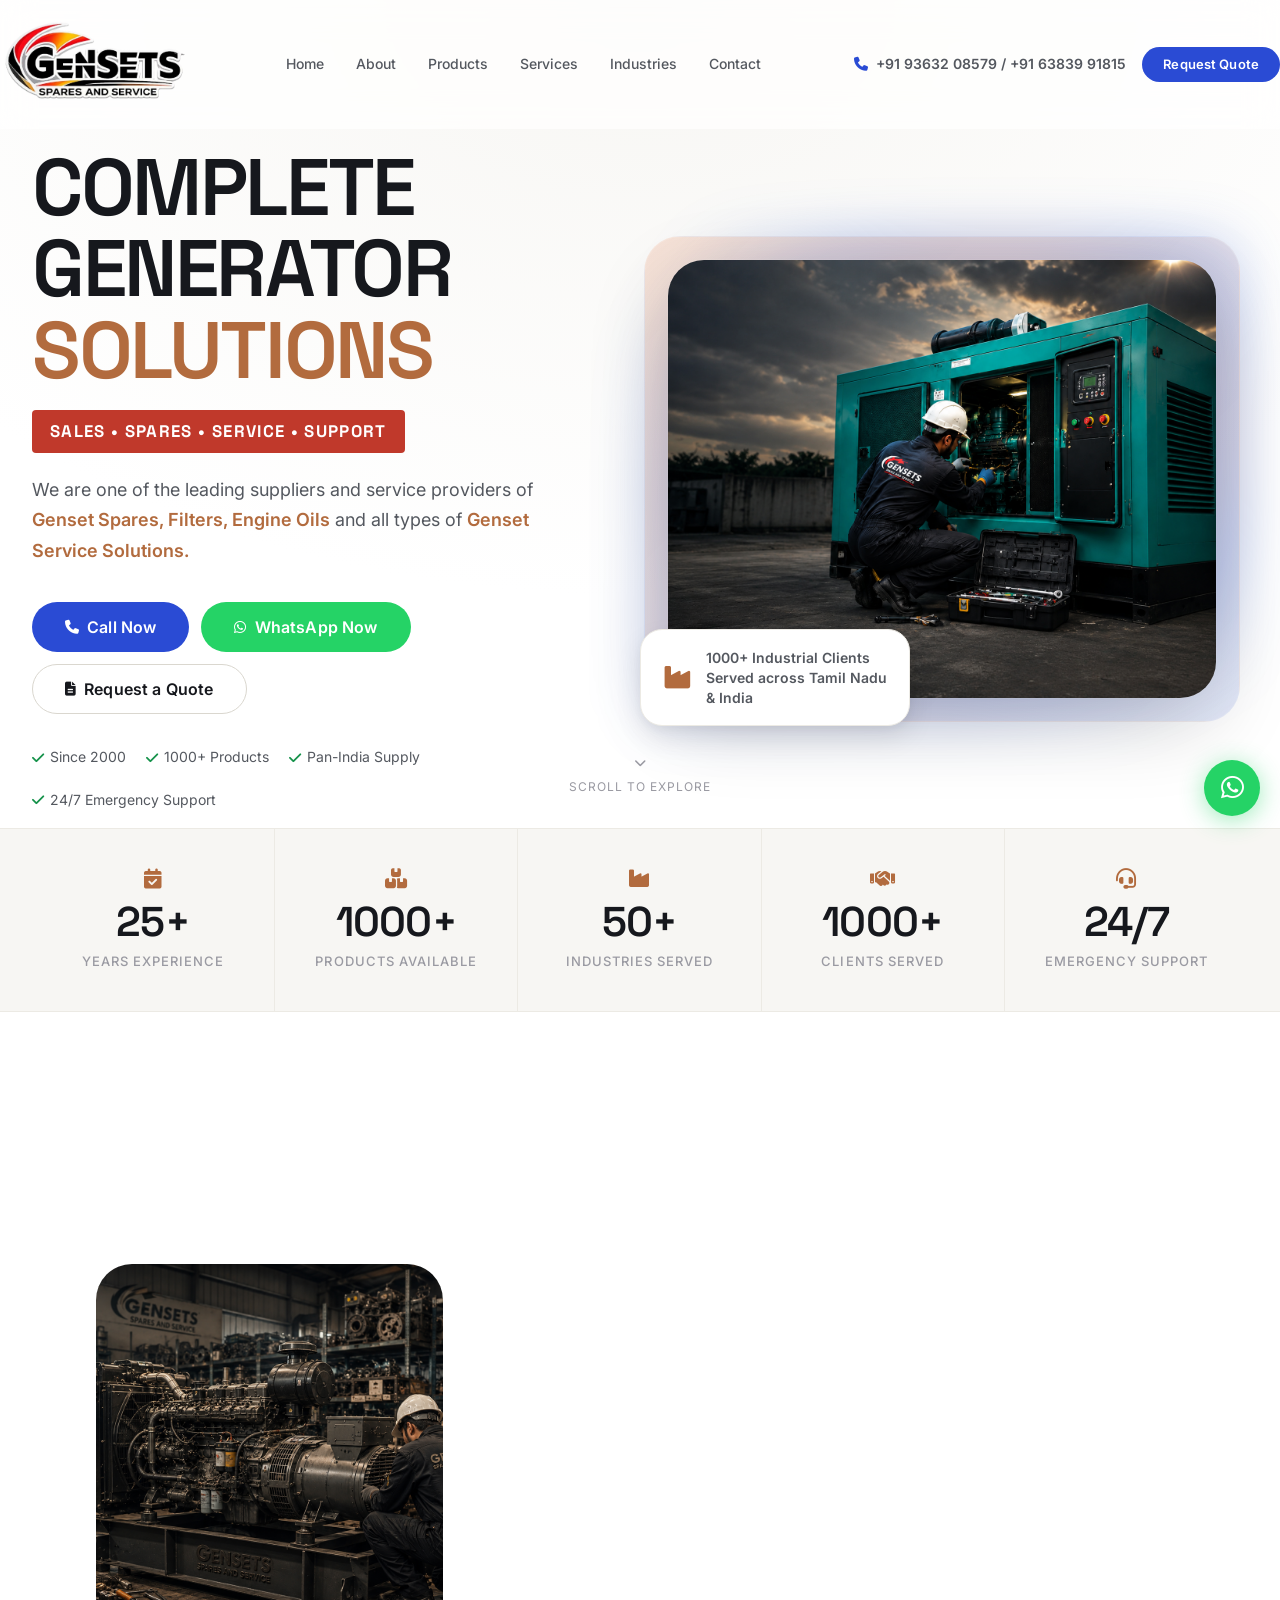
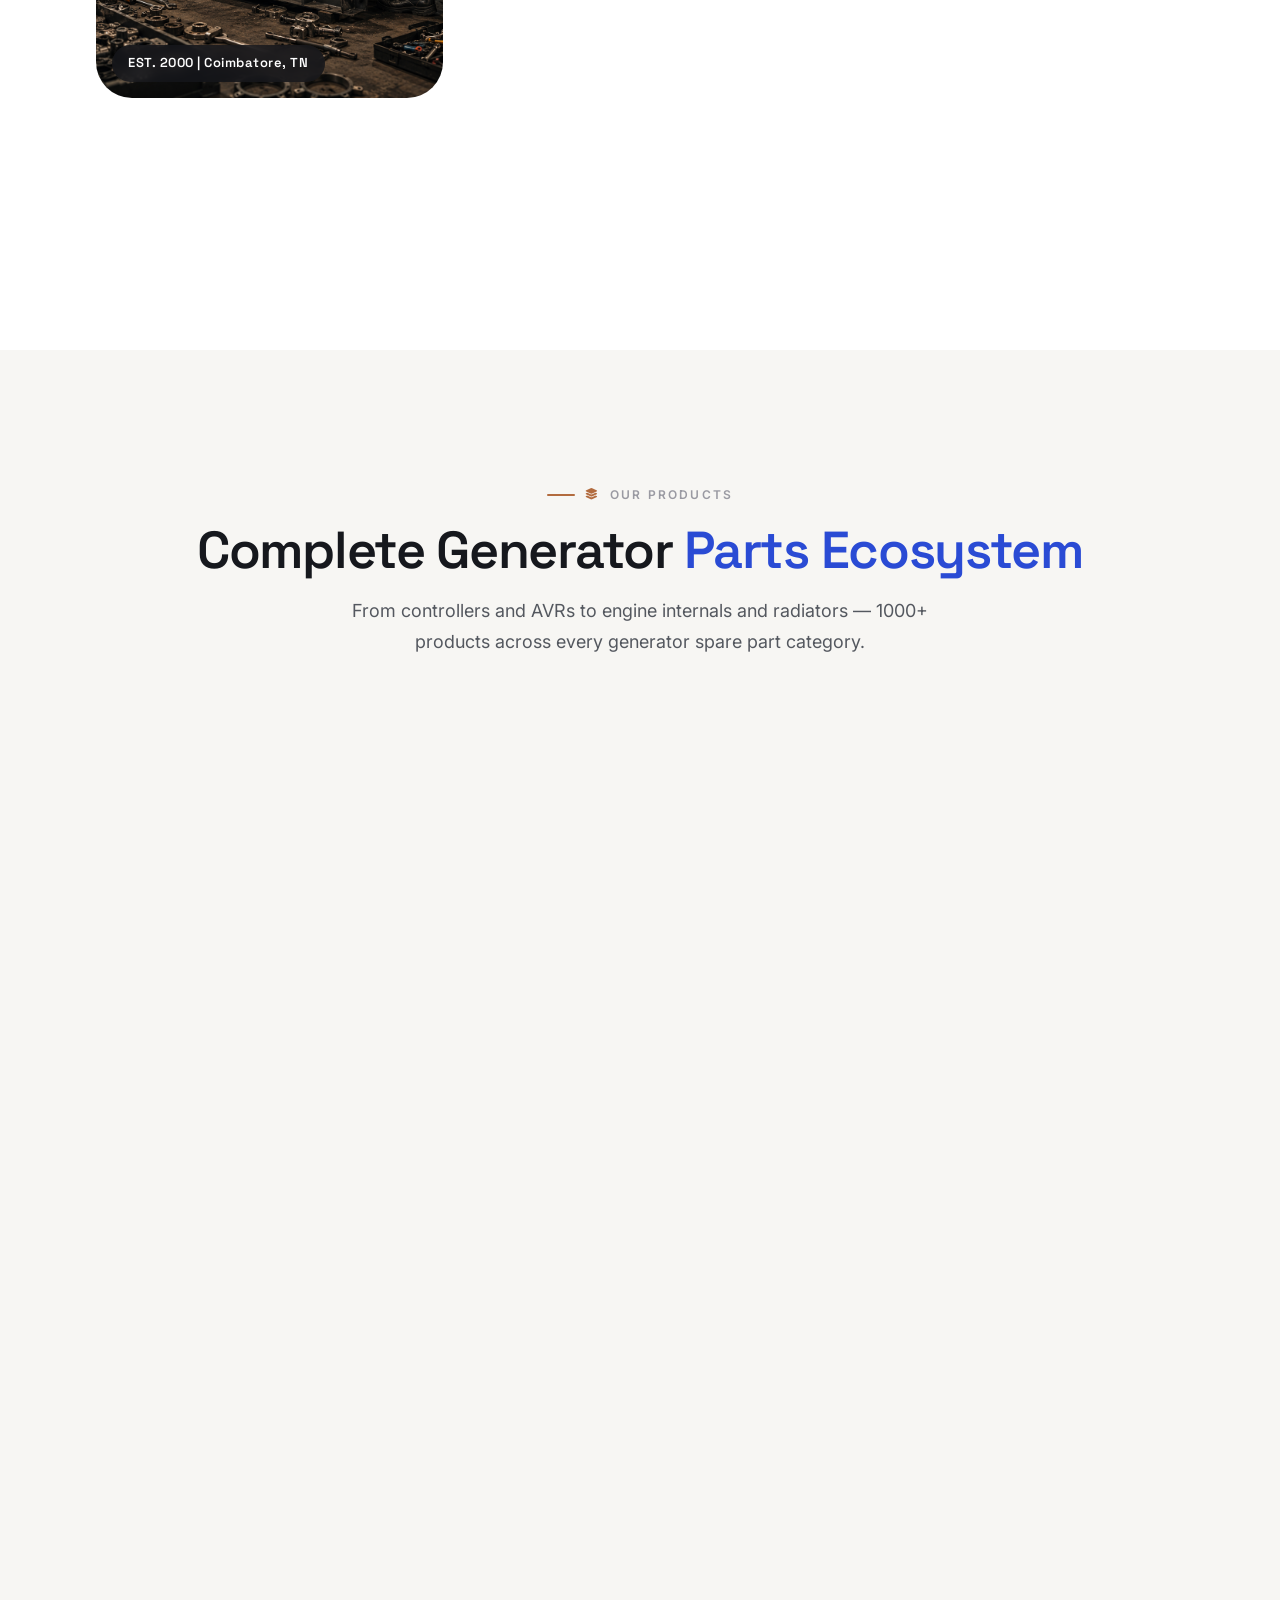
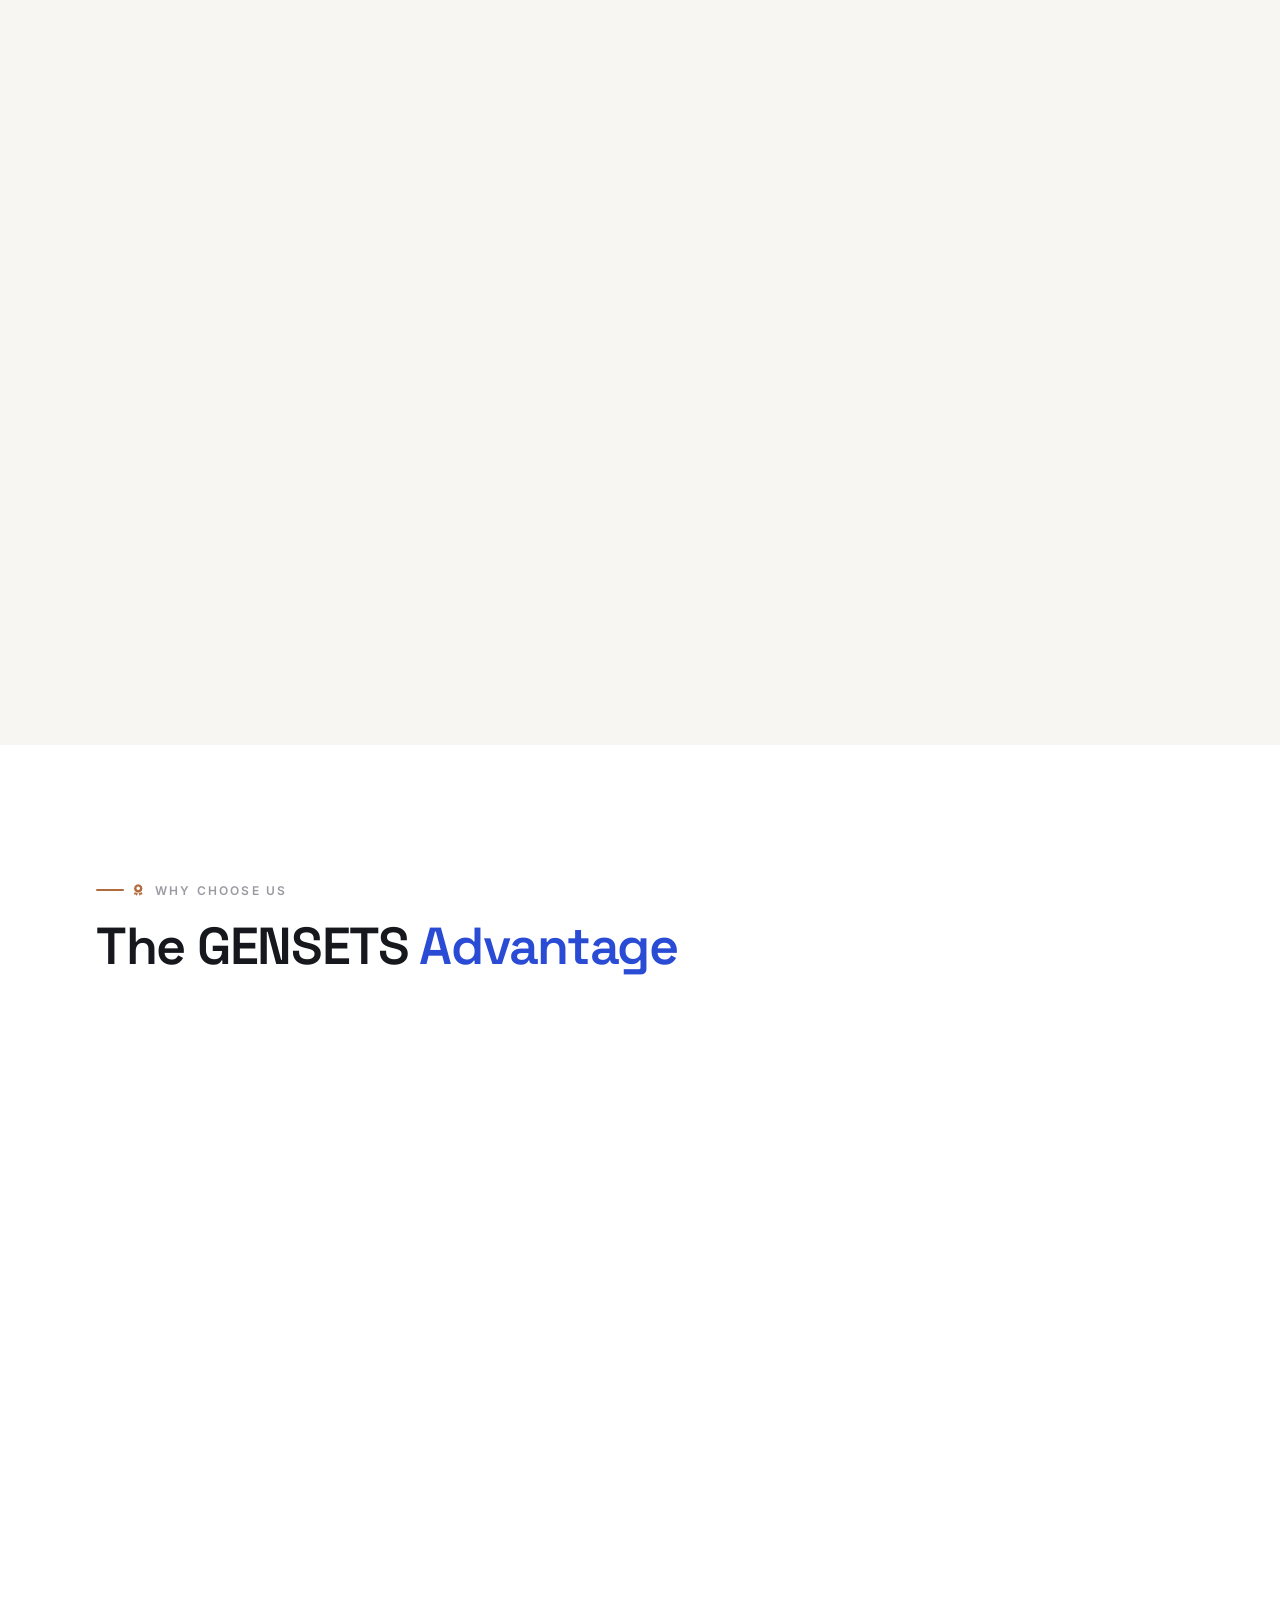
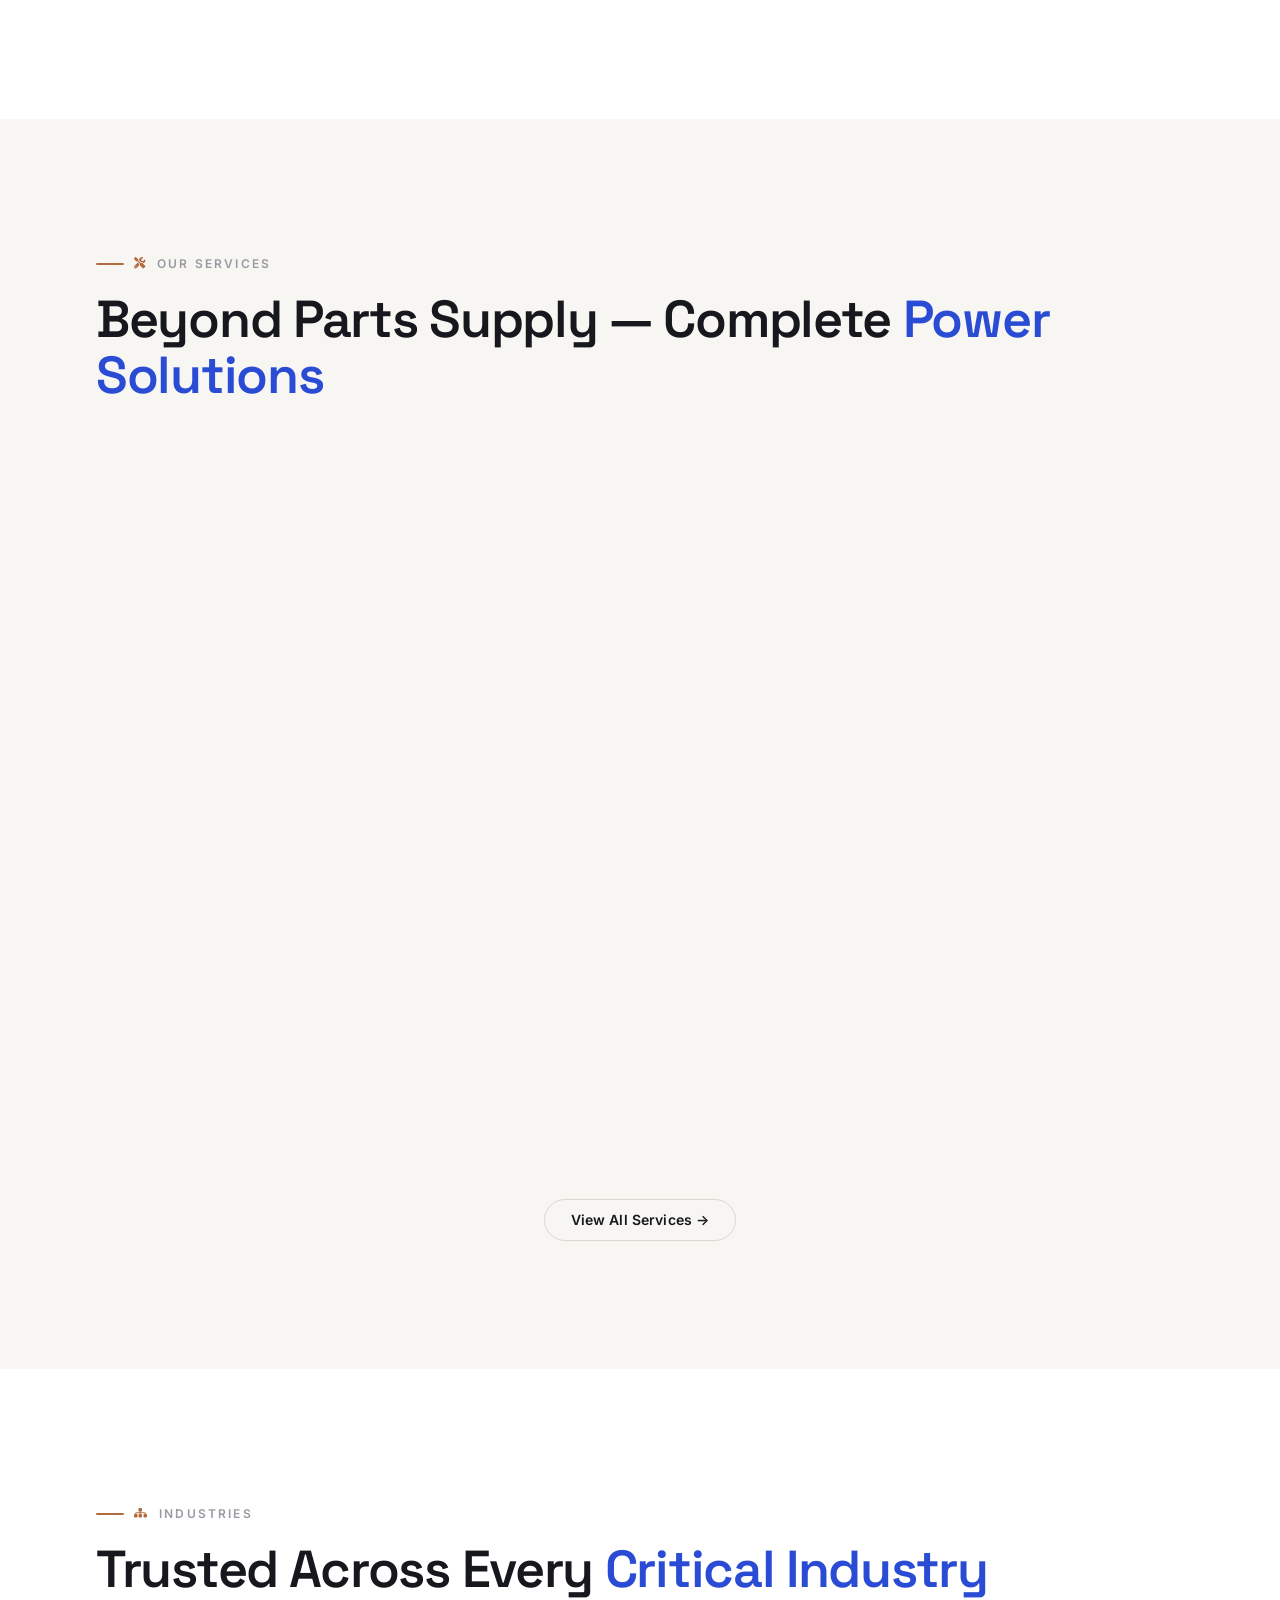
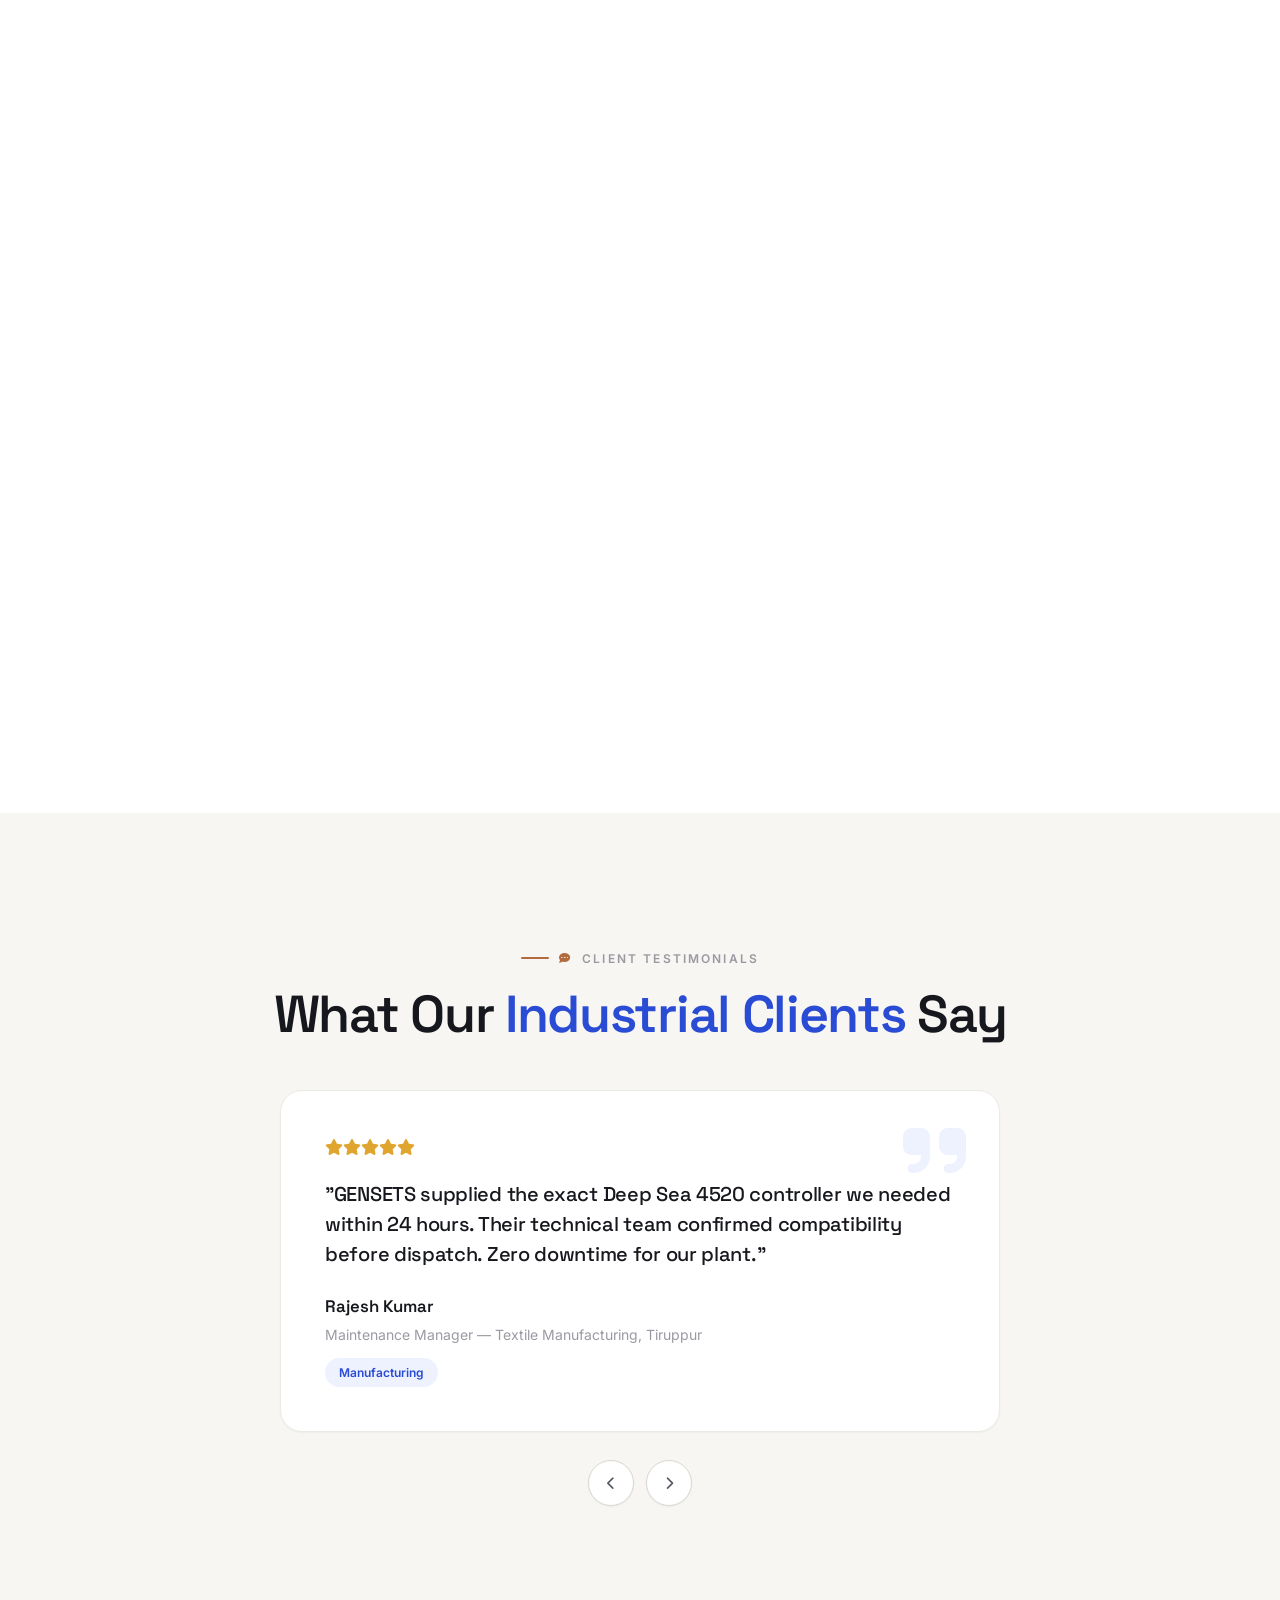
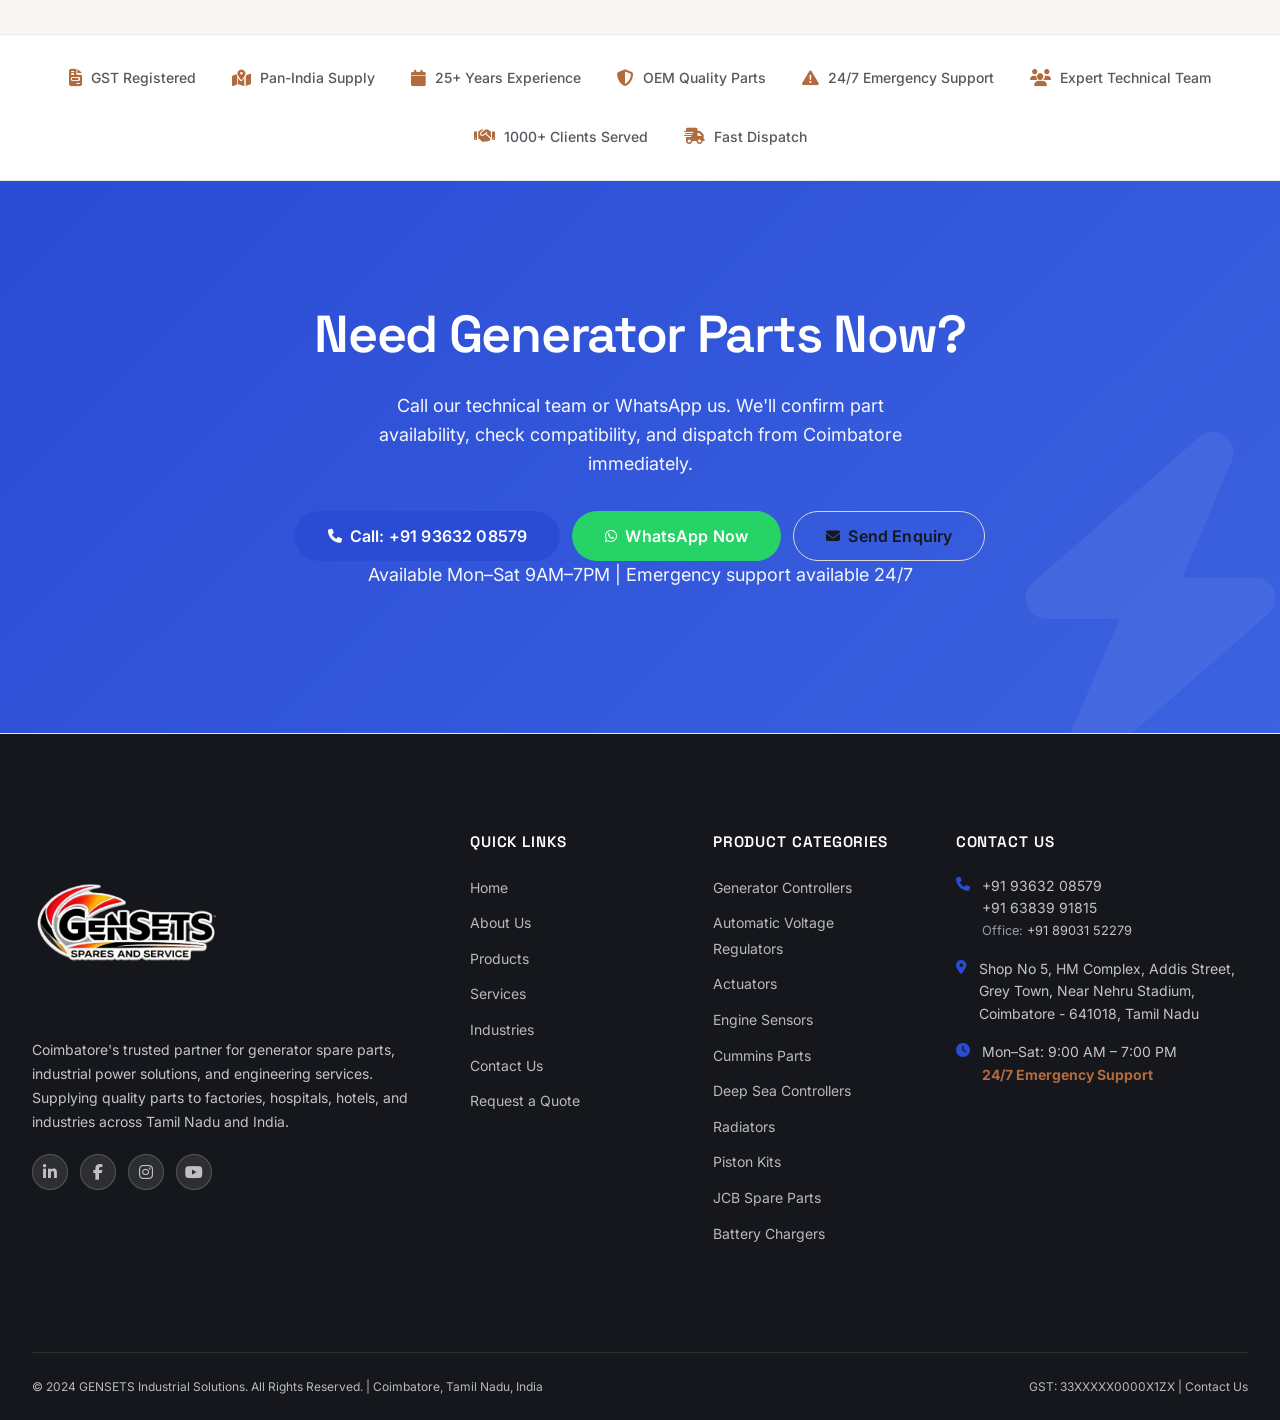
==== commit d40f0639: "half way fixed" ====
--- a/index.html
+++ b/index.html
@@ -3,12 +3,12 @@
 <head>
   <meta charset="UTF-8">
   <meta name="viewport" content="width=device-width, initial-scale=1.0">
-  <meta name="description" content="GENSETS â€” Coimbatore's generator experts since 2000. Sales, spare parts, service, rental, and used genset sales. Call +91 93632 08579.">
-  <title>Home | GENSETS â€” Generator Spare Parts, Coimbatore</title>
+  <meta name="description" content="GENSETS — Coimbatore's generator experts since 2000. Sales, spare parts, service, rental, and used genset sales. Call +91 93632 08579.">
+  <title>Home | GENSETS — Generator Spare Parts, Coimbatore</title>
   <link rel="preconnect" href="https://fonts.googleapis.com">
   <link rel="preconnect" href="https://fonts.gstatic.com" crossorigin>
-  <link href="https://fonts.googleapis.com/css2?family=Barlow+Condensed:wght@400;600;700;800&family=Inter:wght@400;500;600&display=swap" rel="stylesheet">
-  <link rel="stylesheet" href="https://cdnjs.cloudflare.com/ajax/libs/font-awesome/6.5.0/css/all.min.css">
+  <link href="https://fonts.googleapis.com/css2?family=Space+Grotesk:wght@500;600;700&family=Inter:wght@400;500;600;700&display=swap" rel="stylesheet">
+  <link rel="stylesheet" href="https://cdnjs.cloudflare.com/ajax/libs/font-awesome/6.5.0/css/all.min.css" integrity="sha512-Avb2QiuDEEvB4bZJYdft2mNjVShBftLdPG8FJ0V7irTLQ8Uo0qcPxh4Plq7G5tGm0rU+1SPhVotteLpBERwTkw==" crossorigin="anonymous" referrerpolicy="no-referrer" />
   <link rel="stylesheet" href="styles.css">
 </head>
 <body>
@@ -16,8 +16,7 @@
 <header class="site-header" id="site-header">
   <div class="nav-container">
     <a href="index.html" class="nav-logo">
-      <span class="logo-icon"><i class="fa-solid fa-bolt"></i></span>
-      <span class="logo-text">GENSETS</span>
+      <img src="public/logo.png" alt="GENSETS" class="nav-logo-img">
     </a>
 
     <nav class="nav-links" role="navigation" aria-label="Main navigation">
@@ -47,8 +46,7 @@
   <div class="mobile-drawer" id="mobile-drawer" aria-hidden="true">
     <div class="drawer-header">
       <a href="index.html" class="nav-logo">
-        <span class="logo-icon"><i class="fa-solid fa-bolt"></i></span>
-        <span class="logo-text">GENSETS</span>
+        <img src="public/logo.png" alt="GENSETS" class="nav-logo-img">
       </a>
       <button class="drawer-close" id="drawer-close" aria-label="Close menu">
         <i class="fa-solid fa-xmark"></i>
@@ -80,14 +78,12 @@
   <div class="container">
     <div class="hero-inner">
       <div class="hero-left">
-        <div class="hero-label">Coimbatore's Trusted Industrial Power Partner</div>
         <h1 class="hero-title">
-          GENERATOR<br>
-          SPARE PARTS<br>
-          &amp; <span class="accent-orange">POWER</span><br>
-          SOLUTIONS
+          COMPLETE GENERATOR<br>
+          <span class="accent-orange">SOLUTIONS</span>
         </h1>
-        <p class="hero-sub">Premium quality generator spare parts, controllers, AVRs, actuators, and engine components for industrial facilities across Tamil Nadu and India.</p>
+        <div class="hero-tagline-bar">SALES &bull; SPARES &bull; SERVICE &bull; SUPPORT</div>
+        <p class="hero-sub">We are one of the leading suppliers and service providers of <span class="hero-highlight">Genset Spares, Filters, Engine Oils</span> and all types of <span class="hero-highlight">Genset Service Solutions.</span></p>
         <div class="hero-cta">
           <a href="tel:+919363208579" class="btn btn-primary btn-lg"><i class="fa-solid fa-phone"></i> Call Now</a>
           <a href="https://wa.me/919363208579?text=Hello%20GENSETS%2C%20I%20need%20a%20quote%20for%20generator%20spare%20parts." class="btn btn-whatsapp btn-lg" target="_blank"><i class="fa-brands fa-whatsapp"></i> WhatsApp Now</a>
@@ -95,14 +91,16 @@
         </div>
         <div class="trust-badges">
           <span class="trust-badge"><i class="fa-solid fa-check"></i> Since 2000</span>
-          <span class="trust-badge"><i class="fa-solid fa-check"></i> 500+ Products</span>
+          <span class="trust-badge"><i class="fa-solid fa-check"></i> 1000+ Products</span>
           <span class="trust-badge"><i class="fa-solid fa-check"></i> Pan-India Supply</span>
           <span class="trust-badge"><i class="fa-solid fa-check"></i> 24/7 Emergency Support</span>
         </div>
       </div>
       <div class="hero-img-col">
-        <div class="hero-img-wrapper img-wrapper" data-replace="hero-generator-hall">
-          <img src="https://images.unsplash.com/photo-1621905251918-48416bd8575a?w=1200&q=80&fit=crop" alt="Industrial generator hall â€” replace with GENSETS facility or generator set photo" class="site-img" loading="lazy">
+        <div class="hero-img-glow">
+          <div class="hero-img-wrapper img-wrapper">
+            <img src="public/hero.png" alt="GENSETS — Complete Generator Solutions" class="site-img" loading="lazy">
+          </div>
         </div>
         <div class="hero-stat-card">
           <i class="fa-solid fa-industry"></i>
@@ -118,26 +116,31 @@
 </section>
 
 <!-- SECTION 2: STATS BAR -->
-<section class="stats-section section-surface grid-texture">
-  <div class="container">
-    <div class="stats-grid">
+<section class="stats-section section-surface">
+  <div class="container">
+    <div class="stats-grid stats-bar">
       <div class="stat-item">
+        <i class="fa-solid fa-calendar-check stat-icon"></i>
         <div class="stat-number" data-target="25" data-suffix="+">25+</div>
         <div class="stat-label">Years Experience</div>
       </div>
       <div class="stat-item">
-        <div class="stat-number" data-target="500" data-suffix="+">500+</div>
+        <i class="fa-solid fa-boxes-stacked stat-icon"></i>
+        <div class="stat-number" data-target="1000" data-suffix="+">1000+</div>
         <div class="stat-label">Products Available</div>
       </div>
       <div class="stat-item">
+        <i class="fa-solid fa-industry stat-icon"></i>
         <div class="stat-number" data-target="50" data-suffix="+">50+</div>
         <div class="stat-label">Industries Served</div>
       </div>
       <div class="stat-item">
+        <i class="fa-solid fa-handshake stat-icon"></i>
         <div class="stat-number" data-target="1000" data-suffix="+">1000+</div>
         <div class="stat-label">Clients Served</div>
       </div>
       <div class="stat-item">
+        <i class="fa-solid fa-headset stat-icon"></i>
         <div class="stat-number" data-target="24" data-suffix="/7">24/7</div>
         <div class="stat-label">Emergency Support</div>
       </div>
@@ -150,16 +153,16 @@
   <div class="container">
     <div class="grid-1-2">
       <div class="overview-img-wrap">
-        <div class="img-wrapper" data-replace="about-company-overview" style="aspect-ratio:1/1;border-radius:var(--radius-xl);overflow:hidden;">
-          <img src="https://images.unsplash.com/photo-1553413077-190dd305871c?w=800&q=80&fit=crop" alt="GENSETS team or warehouse â€” replace with actual company photo" class="site-img" loading="lazy">
+        <div class="img-wrapper" data-replace="about-company-overview" style="aspect-ratio:4/5;border-radius:var(--radius-xl);overflow:hidden;">
+          <img src="public/genindus.png" style="width:100%;height:100%;object-fit:cover;display:block;">
         </div>
         <div class="overview-badge">EST. 2000 | Coimbatore, TN</div>
       </div>
       <div class="reveal">
-        <div class="section-label">About GENSETS</div>
+        <div class="section-label"><i class="fa-solid fa-building"></i> About GENSETS</div>
         <h2 class="section-heading">Coimbatore's Most Trusted Generator <span class="accent">Parts Supplier</span></h2>
         <p style="color:var(--color-text-body);margin-bottom:16px;">Established in 2000, GENSETS has grown to become the most trusted name in generator spare parts supply across Coimbatore and Tamil Nadu. We supply premium quality OEM and OEM-equivalent parts to industrial facilities, hospitals, hotels, data centers, and manufacturing plants throughout India.</p>
-        <p style="color:var(--color-text-body);margin-bottom:16px;">Our deep technical expertise in generator systems â€” from Cummins and Kirloskar to Deep Sea, InteliGen, Leroy-Somer, and Stamford â€” means you always get the right part, verified for compatibility before dispatch. We don't just sell parts; we solve power reliability problems.</p>
+        <p style="color:var(--color-text-body);margin-bottom:16px;">Our deep technical expertise in generator systems from Ashok Leyland and Cummins to Kirloskar, KOEL, Mahindra, and Volvo Penta means you always get the right part, verified for compatibility before dispatch. We don't just sell parts; we solve power reliability problems.</p>
         <p style="color:var(--color-text-body);margin-bottom:24px;">From a single critical spare to bulk procurement contracts, GENSETS delivers with speed, precision, and the kind of technical support that prevents costly downtime.</p>
         <div class="service-types-row">
           <span class="stype-badge"><i class="fa-solid fa-store"></i> Sales</span>
@@ -176,7 +179,7 @@
           <div class="checklist-item"><i class="fa-solid fa-circle-check"></i> Pan-India Shipping</div>
           <div class="checklist-item"><i class="fa-solid fa-circle-check"></i> Emergency Spare Parts Support</div>
         </div>
-        <a href="about.html" class="btn btn-outline">Learn About GENSETS â†’</a>
+        <a href="about.html" class="btn btn-outline">Learn About GENSETS →</a>
       </div>
     </div>
   </div>
@@ -186,27 +189,27 @@
 <section class="section section-alt">
   <div class="container">
     <div class="text-center" style="margin-bottom:3rem;">
-      <div class="section-label" style="justify-content:center;">Our Products</div>
+      <div class="section-label" style="justify-content:center;"><i class="fa-solid fa-layer-group"></i> Our Products</div>
       <h2 class="section-heading">Complete Generator <span class="accent">Parts Ecosystem</span></h2>
-      <p class="section-subtext" style="margin:0 auto;">From controllers and AVRs to engine internals and radiators â€” 500+ products across every generator spare part category.</p>
+      <p class="section-subtext" style="margin:0 auto;">From controllers and AVRs to engine internals and radiators — 1000+ products across every generator spare part category.</p>
     </div>
     <div class="grid-4">
-      <div class="card cat-card reveal"><div class="icon-box"><i class="fa-solid fa-microchip"></i></div><h3>Generator Controllers</h3><p>Deep Sea, Cummins PCC, InteliGen and multi-brand digital engine controllers for automated generator sets.</p><a href="products.html">View Products â†’</a></div>
-      <div class="card cat-card reveal reveal-delay-1"><div class="icon-box"><i class="fa-solid fa-bolt"></i></div><h3>Automatic Voltage Regulators</h3><p>Leroy-Somer R450T, Stamford, and compatible AVRs for precise voltage regulation.</p><a href="products.html">View Products â†’</a></div>
-      <div class="card cat-card reveal reveal-delay-2"><div class="icon-box"><i class="fa-solid fa-desktop"></i></div><h3>Generator Control Panels</h3><p>PSO 500, AMF panels, manual and automatic control panels for industrial applications.</p><a href="products.html">View Products â†’</a></div>
-      <div class="card cat-card reveal reveal-delay-3"><div class="icon-box icon-box-orange"><i class="fa-solid fa-cogs"></i></div><h3>Actuators</h3><p>Electric linear actuators and engine speed control actuators for diesel generator sets.</p><a href="products.html">View Products â†’</a></div>
-      <div class="card cat-card reveal"><div class="icon-box"><i class="fa-solid fa-gauge"></i></div><h3>Engine Sensors</h3><p>Oil pressure, coolant temperature, speed sensors and RPM monitoring devices.</p><a href="products.html">View Products â†’</a></div>
-      <div class="card cat-card reveal reveal-delay-1"><div class="icon-box"><i class="fa-solid fa-battery-full"></i></div><h3>Battery Chargers</h3><p>Generator battery float chargers and trickle chargers for reliable battery maintenance.</p><a href="products.html">View Products â†’</a></div>
-      <div class="card cat-card reveal reveal-delay-2"><div class="icon-box icon-box-orange"><i class="fa-solid fa-gas-pump"></i></div><h3>Fuel Level Gauges</h3><p>Float-type and electronic fuel level senders and display gauges for generator tanks.</p><a href="products.html">View Products â†’</a></div>
-      <div class="card cat-card reveal reveal-delay-3"><div class="icon-box"><i class="fa-solid fa-network-wired"></i></div><h3>Relay Cards</h3><p>Generator relay modules, protection relay cards, and auxiliary relay assemblies.</p><a href="products.html">View Products â†’</a></div>
-      <div class="card cat-card reveal"><div class="icon-box"><i class="fa-solid fa-tachometer-alt"></i></div><h3>Speed Governors</h3><p>Mechanical and electronic speed governors and speed limiting devices.</p><a href="products.html">View Products â†’</a></div>
-      <div class="card cat-card reveal reveal-delay-1"><div class="icon-box icon-box-orange"><i class="fa-solid fa-circle-dot"></i></div><h3>Piston Kits</h3><p>OEM and equivalent piston kits for Cummins, Kirloskar, and major generator brands.</p><a href="products.html">View Products â†’</a></div>
-      <div class="card cat-card reveal reveal-delay-2"><div class="icon-box"><i class="fa-solid fa-link"></i></div><h3>Connecting Rods</h3><p>High-strength connecting rod assemblies for diesel engine overhaul and rebuild.</p><a href="products.html">View Products â†’</a></div>
-      <div class="card cat-card reveal reveal-delay-3"><div class="icon-box"><i class="fa-solid fa-arrows-rotate"></i></div><h3>Rocker Arm Assemblies</h3><p>Engine rocker arm assemblies, shafts, and valve train components.</p><a href="products.html">View Products â†’</a></div>
-      <div class="card cat-card reveal"><div class="icon-box icon-box-orange"><i class="fa-solid fa-temperature-half"></i></div><h3>Radiators</h3><p>Banco generator radiators, cooling cores, and heat exchanger assemblies.</p><a href="products.html">View Products â†’</a></div>
-      <div class="card cat-card reveal reveal-delay-1"><div class="icon-box"><i class="fa-solid fa-industry"></i></div><h3>Cummins Components</h3><p>Cummins engine and generator parts including PCC controllers, filters, and kits.</p><a href="products.html">View Products â†’</a></div>
-      <div class="card cat-card reveal reveal-delay-2"><div class="icon-box"><i class="fa-solid fa-wrench"></i></div><h3>JCB Spare Parts</h3><p>JCB Ecomax engine packing kits, head gaskets, and mechanical components.</p><a href="products.html">View Products â†’</a></div>
-      <div class="card cat-card reveal reveal-delay-3"><div class="icon-box icon-box-orange"><i class="fa-solid fa-plug"></i></div><h3>Electrical Components</h3><p>Industrial contactors, circuit breakers, and wiring accessories for generators.</p><a href="products.html">View Products â†’</a></div>
+      <div class="card cat-card reveal"><div class="icon-box"><i class="fa-solid fa-microchip"></i></div><h3>Generator Controllers</h3><p>Deep Sea, Cummins PCC, InteliGen and multi-brand digital engine controllers for automated generator sets.</p><a href="products.html">View Products →</a></div>
+      <div class="card cat-card reveal reveal-delay-1"><div class="icon-box"><i class="fa-solid fa-bolt"></i></div><h3>Automatic Voltage Regulators</h3><p>Leroy-Somer R450T, Stamford, and compatible AVRs for precise voltage regulation.</p><a href="products.html">View Products →</a></div>
+      <div class="card cat-card reveal reveal-delay-2"><div class="icon-box"><i class="fa-solid fa-desktop"></i></div><h3>Generator Control Panels</h3><p>PSO 500, AMF panels, manual and automatic control panels for industrial applications.</p><a href="products.html">View Products →</a></div>
+      <div class="card cat-card reveal reveal-delay-3"><div class="icon-box icon-box-orange"><i class="fa-solid fa-gears"></i></div><h3>Actuators</h3><p>Electric linear actuators and engine speed control actuators for diesel generator sets.</p><a href="products.html">View Products →</a></div>
+      <div class="card cat-card reveal"><div class="icon-box"><i class="fa-solid fa-gauge"></i></div><h3>Engine Sensors</h3><p>Oil pressure, coolant temperature, speed sensors and RPM monitoring devices.</p><a href="products.html">View Products →</a></div>
+      <div class="card cat-card reveal reveal-delay-1"><div class="icon-box"><i class="fa-solid fa-battery-full"></i></div><h3>Battery Chargers</h3><p>Generator battery float chargers and trickle chargers for reliable battery maintenance.</p><a href="products.html">View Products →</a></div>
+      <div class="card cat-card reveal reveal-delay-2"><div class="icon-box icon-box-orange"><i class="fa-solid fa-gas-pump"></i></div><h3>Fuel Level Gauges</h3><p>Float-type and electronic fuel level senders and display gauges for generator tanks.</p><a href="products.html">View Products →</a></div>
+      <div class="card cat-card reveal reveal-delay-3"><div class="icon-box"><i class="fa-solid fa-network-wired"></i></div><h3>Relay Cards</h3><p>Generator relay modules, protection relay cards, and auxiliary relay assemblies.</p><a href="products.html">View Products →</a></div>
+      <div class="card cat-card reveal"><div class="icon-box"><i class="fa-solid fa-gauge-high"></i></div><h3>Speed Governors</h3><p>Mechanical and electronic speed governors and speed limiting devices.</p><a href="products.html">View Products →</a></div>
+      <div class="card cat-card reveal reveal-delay-1"><div class="icon-box icon-box-orange"><i class="fa-solid fa-circle-dot"></i></div><h3>Piston Kits</h3><p>OEM and equivalent piston kits for Cummins, Kirloskar, and major generator brands.</p><a href="products.html">View Products →</a></div>
+      <div class="card cat-card reveal reveal-delay-2"><div class="icon-box"><i class="fa-solid fa-link"></i></div><h3>Connecting Rods</h3><p>High-strength connecting rod assemblies for diesel engine overhaul and rebuild.</p><a href="products.html">View Products →</a></div>
+      <div class="card cat-card reveal reveal-delay-3"><div class="icon-box"><i class="fa-solid fa-arrows-rotate"></i></div><h3>Rocker Arm Assemblies</h3><p>Engine rocker arm assemblies, shafts, and valve train components.</p><a href="products.html">View Products →</a></div>
+      <div class="card cat-card reveal"><div class="icon-box icon-box-orange"><i class="fa-solid fa-temperature-half"></i></div><h3>Radiators</h3><p>Banco generator radiators, cooling cores, and heat exchanger assemblies.</p><a href="products.html">View Products →</a></div>
+      <div class="card cat-card reveal reveal-delay-1"><div class="icon-box"><i class="fa-solid fa-industry"></i></div><h3>Cummins Components</h3><p>Cummins engine and generator parts including PCC controllers, filters, and kits.</p><a href="products.html">View Products →</a></div>
+      <div class="card cat-card reveal reveal-delay-2"><div class="icon-box"><i class="fa-solid fa-wrench"></i></div><h3>JCB Spare Parts</h3><p>JCB Ecomax engine packing kits, head gaskets, and mechanical components.</p><a href="products.html">View Products →</a></div>
+      <div class="card cat-card reveal reveal-delay-3"><div class="icon-box icon-box-orange"><i class="fa-solid fa-plug"></i></div><h3>Electrical Components</h3><p>Industrial contactors, circuit breakers, and wiring accessories for generators.</p><a href="products.html">View Products →</a></div>
     </div>
     <div class="cat-banner reveal">
       <p>Can't find what you need? Our technical team can source any generator spare part.</p>
@@ -221,15 +224,15 @@
 <!-- SECTION 5: WHY CHOOSE GENSETS -->
 <section class="section section-dark grid-texture">
   <div class="container">
-    <div class="section-label">Why Choose Us</div>
+    <div class="section-label"><i class="fa-solid fa-award"></i> Why Choose Us</div>
     <h2 class="section-heading">The GENSETS <span class="accent">Advantage</span></h2>
     <div class="grid-3" style="margin-top:2.5rem;">
-      <div class="card reveal"><div class="icon-box"><i class="fa-solid fa-user-graduate"></i></div><h3 style="font-family:var(--font-display);font-size:1.2rem;font-weight:700;color:var(--color-white);margin-bottom:10px;">Technical Expertise</h3><p style="font-size:var(--text-sm);color:var(--color-text-body);">Our team has deep technical knowledge of generator systems, ensuring you always get the right part for your specific application and brand.</p></div>
-      <div class="card reveal reveal-delay-1"><div class="icon-box"><i class="fa-solid fa-shield-halved"></i></div><h3 style="font-family:var(--font-display);font-size:1.2rem;font-weight:700;color:var(--color-white);margin-bottom:10px;">Genuine Quality Parts</h3><p style="font-size:var(--text-sm);color:var(--color-text-body);">We supply OEM and premium OEM-equivalent spare parts that meet manufacturer specifications for performance, fit, and longevity.</p></div>
-      <div class="card card-orange reveal reveal-delay-2"><div class="icon-box icon-box-orange"><i class="fa-solid fa-boxes-stacked"></i></div><h3 style="font-family:var(--font-display);font-size:1.2rem;font-weight:700;color:var(--color-white);margin-bottom:10px;">Wide Product Range</h3><p style="font-size:var(--text-sm);color:var(--color-text-body);">500+ products across all major categories â€” GENSETS is your single-source supplier for all generator spare part requirements.</p></div>
-      <div class="card reveal reveal-delay-1"><div class="icon-box"><i class="fa-solid fa-truck-fast"></i></div><h3 style="font-family:var(--font-display);font-size:1.2rem;font-weight:700;color:var(--color-white);margin-bottom:10px;">Fast Dispatch</h3><p style="font-size:var(--text-sm);color:var(--color-text-body);">Parts dispatched promptly from our Coimbatore warehouse. Emergency parts supply coordination available for critical breakdowns.</p></div>
-      <div class="card card-orange reveal reveal-delay-2"><div class="icon-box icon-box-orange"><i class="fa-solid fa-map-location-dot"></i></div><h3 style="font-family:var(--font-display);font-size:1.2rem;font-weight:700;color:var(--color-white);margin-bottom:10px;">Pan-India Supply</h3><p style="font-size:var(--text-sm);color:var(--color-text-body);">We supply to customers across Tamil Nadu and throughout India with reliable courier and freight partnerships.</p></div>
-      <div class="card reveal reveal-delay-3"><div class="icon-box"><i class="fa-solid fa-headset"></i></div><h3 style="font-family:var(--font-display);font-size:1.2rem;font-weight:700;color:var(--color-white);margin-bottom:10px;">Expert Consultation</h3><p style="font-size:var(--text-sm);color:var(--color-text-body);">Talk to our technical team before ordering. We verify compatibility, check specifications, and confirm the right solution.</p></div>
+      <div class="card reveal"><div class="icon-box"><i class="fa-solid fa-user-graduate"></i></div><h3 style="font-size:1.2rem;margin-bottom:10px;">Technical Expertise</h3><p style="font-size:var(--text-sm);color:var(--color-text-body);">Our team has deep technical knowledge of generator systems, ensuring you always get the right part for your specific application and brand.</p></div>
+      <div class="card reveal reveal-delay-1"><div class="icon-box"><i class="fa-solid fa-shield-halved"></i></div><h3 style="font-size:1.2rem;margin-bottom:10px;">Genuine Quality Parts</h3><p style="font-size:var(--text-sm);color:var(--color-text-body);">We supply OEM and premium OEM-equivalent spare parts that meet manufacturer specifications for performance, fit, and longevity.</p></div>
+      <div class="card card-orange reveal reveal-delay-2"><div class="icon-box icon-box-orange"><i class="fa-solid fa-boxes-stacked"></i></div><h3 style="font-size:1.2rem;margin-bottom:10px;">Wide Product Range</h3><p style="font-size:var(--text-sm);color:var(--color-text-body);">1000+ products across all major categories — GENSETS is your single-source supplier for all generator spare part requirements.</p></div>
+      <div class="card reveal reveal-delay-1"><div class="icon-box"><i class="fa-solid fa-truck-fast"></i></div><h3 style="font-size:1.2rem;margin-bottom:10px;">Fast Dispatch</h3><p style="font-size:var(--text-sm);color:var(--color-text-body);">Parts dispatched promptly from our Coimbatore warehouse. Emergency parts supply coordination available for critical breakdowns.</p></div>
+      <div class="card card-orange reveal reveal-delay-2"><div class="icon-box icon-box-orange"><i class="fa-solid fa-map-location-dot"></i></div><h3 style="font-size:1.2rem;margin-bottom:10px;">Pan-India Supply</h3><p style="font-size:var(--text-sm);color:var(--color-text-body);">We supply to customers across Tamil Nadu and throughout India with reliable courier and freight partnerships.</p></div>
+      <div class="card reveal reveal-delay-3"><div class="icon-box"><i class="fa-solid fa-headset"></i></div><h3 style="font-size:1.2rem;margin-bottom:10px;">Expert Consultation</h3><p style="font-size:var(--text-sm);color:var(--color-text-body);">Talk to our technical team before ordering. We verify compatibility, check specifications, and confirm the right solution.</p></div>
     </div>
   </div>
 </section>
@@ -237,8 +240,8 @@
 <!-- SECTION 6: FEATURED SERVICES -->
 <section class="section section-alt">
   <div class="container">
-    <div class="section-label">Our Services</div>
-    <h2 class="section-heading">Beyond Parts Supply â€” Complete <span class="accent">Power Solutions</span></h2>
+    <div class="section-label"><i class="fa-solid fa-screwdriver-wrench"></i> Our Services</div>
+    <h2 class="section-heading">Beyond Parts Supply — Complete <span class="accent">Power Solutions</span></h2>
     <div class="grid-3" style="margin-top:2.5rem;">
       <div class="card service-card service-top-border reveal">
         <div class="icon-box"><i class="fa-solid fa-screwdriver-wrench"></i></div>
@@ -278,7 +281,7 @@
       </div>
     </div>
     <div style="text-align:center;margin-top:2.5rem;">
-      <a href="services.html" class="btn btn-outline">View All Services â†’</a>
+      <a href="services.html" class="btn btn-outline">View All Services →</a>
     </div>
   </div>
 </section>
@@ -286,7 +289,7 @@
 <!-- SECTION 7: INDUSTRIES -->
 <section class="section section-dark">
   <div class="container">
-    <div class="section-label">Industries</div>
+    <div class="section-label"><i class="fa-solid fa-sitemap"></i> Industries</div>
     <h2 class="section-heading">Trusted Across Every <span class="accent">Critical Industry</span></h2>
     <div class="grid-4" style="margin-top:2.5rem;">
       <div class="industry-item reveal"><i class="fa-solid fa-industry"></i><h3>Manufacturing Plants</h3><p>Continuous power for production lines and factory operations</p></div>
@@ -294,7 +297,7 @@
       <div class="industry-item reveal reveal-delay-2"><i class="fa-solid fa-hotel"></i><h3>Hotels &amp; Hospitality</h3><p>Backup power for premium guest experience</p></div>
       <div class="industry-item reveal reveal-delay-3"><i class="fa-solid fa-building"></i><h3>Commercial Buildings</h3><p>Reliable power for offices, malls, and complexes</p></div>
       <div class="industry-item reveal"><i class="fa-solid fa-server"></i><h3>Data Centers</h3><p>Precision power backup for IT infrastructure</p></div>
-      <div class="industry-item reveal reveal-delay-1"><i class="fa-solid fa-hard-hat"></i><h3>Construction Sites</h3><p>Power equipment for infrastructure projects</p></div>
+      <div class="industry-item reveal reveal-delay-1"><i class="fa-solid fa-helmet-safety"></i><h3>Construction Sites</h3><p>Power equipment for infrastructure projects</p></div>
       <div class="industry-item reveal reveal-delay-2"><i class="fa-solid fa-graduation-cap"></i><h3>Educational Institutions</h3><p>Uninterrupted power for campuses and hostels</p></div>
       <div class="industry-item reveal reveal-delay-3"><i class="fa-solid fa-warehouse"></i><h3>Industrial Warehouses</h3><p>Power for logistics and distribution centers</p></div>
       <div class="industry-item reveal"><i class="fa-solid fa-city"></i><h3>Infrastructure Projects</h3><p>Power systems for public works and highways</p></div>
@@ -309,52 +312,57 @@
 <section class="section section-alt">
   <div class="container">
     <div class="text-center" style="margin-bottom:3rem;">
-      <div class="section-label" style="justify-content:center;">Client Testimonials</div>
+      <div class="section-label" style="justify-content:center;"><i class="fa-solid fa-comment-dots"></i> Client Testimonials</div>
       <h2 class="section-heading">What Our <span class="accent">Industrial Clients</span> Say</h2>
     </div>
     <div class="testimonial-slider">
       <div class="testimonial-slide active">
-        <div class="card" style="max-width:700px;margin:0 auto;">
+        <div class="card" style="max-width:720px;margin:0 auto;">
+          <i class="fa-solid fa-quote-right testi-quote-mark"></i>
           <div class="testi-stars"><i class="fa-solid fa-star"></i><i class="fa-solid fa-star"></i><i class="fa-solid fa-star"></i><i class="fa-solid fa-star"></i><i class="fa-solid fa-star"></i></div>
           <p class="testi-quote">"GENSETS supplied the exact Deep Sea 4520 controller we needed within 24 hours. Their technical team confirmed compatibility before dispatch. Zero downtime for our plant."</p>
           <div class="testi-name">Rajesh Kumar</div>
-          <div class="testi-role">Maintenance Manager â€” Textile Manufacturing, Tiruppur</div>
+          <div class="testi-role">Maintenance Manager — Textile Manufacturing, Tiruppur</div>
           <span class="testi-badge">Manufacturing</span>
         </div>
       </div>
       <div class="testimonial-slide">
-        <div class="card" style="max-width:700px;margin:0 auto;">
+        <div class="card" style="max-width:720px;margin:0 auto;">
+          <i class="fa-solid fa-quote-right testi-quote-mark"></i>
           <div class="testi-stars"><i class="fa-solid fa-star"></i><i class="fa-solid fa-star"></i><i class="fa-solid fa-star"></i><i class="fa-solid fa-star"></i><i class="fa-solid fa-star"></i></div>
           <p class="testi-quote">"We've been sourcing Cummins spare parts from GENSETS for 3 years. Consistent quality, correct part numbers every time, and they always have stock when we need it urgently."</p>
           <div class="testi-name">Priya Venkatesh</div>
-          <div class="testi-role">Procurement Head â€” Pharmaceutical Plant, Chennai</div>
+          <div class="testi-role">Procurement Head — Pharmaceutical Plant, Chennai</div>
           <span class="testi-badge">Pharmaceutical</span>
         </div>
       </div>
       <div class="testimonial-slide">
-        <div class="card" style="max-width:700px;margin:0 auto;">
+        <div class="card" style="max-width:720px;margin:0 auto;">
+          <i class="fa-solid fa-quote-right testi-quote-mark"></i>
           <div class="testi-stars"><i class="fa-solid fa-star"></i><i class="fa-solid fa-star"></i><i class="fa-solid fa-star"></i><i class="fa-solid fa-star"></i><i class="fa-solid fa-star"></i></div>
           <p class="testi-quote">"The AVR sourcing team at GENSETS is exceptional. They identified the correct Leroy-Somer replacement and had it at our site within 48 hours. Highly professional."</p>
           <div class="testi-name">Anand Subramanian</div>
-          <div class="testi-role">Chief Engineer â€” 5-Star Hotel, Coimbatore</div>
+          <div class="testi-role">Chief Engineer — 5-Star Hotel, Coimbatore</div>
           <span class="testi-badge">Hospitality</span>
         </div>
       </div>
       <div class="testimonial-slide">
-        <div class="card" style="max-width:700px;margin:0 auto;">
+        <div class="card" style="max-width:720px;margin:0 auto;">
+          <i class="fa-solid fa-quote-right testi-quote-mark"></i>
           <div class="testi-stars"><i class="fa-solid fa-star"></i><i class="fa-solid fa-star"></i><i class="fa-solid fa-star"></i><i class="fa-solid fa-star"></i><i class="fa-solid fa-star"></i></div>
-          <p class="testi-quote">"Our hospital relies on 100% generator uptime. GENSETS has been our emergency spare parts partner for years â€” they understand the criticality and always deliver."</p>
+          <p class="testi-quote">"Our hospital relies on 100% generator uptime. GENSETS has been our emergency spare parts partner for years — they understand the criticality and always deliver."</p>
           <div class="testi-name">Dr. Senthil Rajan</div>
-          <div class="testi-role">Facility Manager â€” Multi-Specialty Hospital, Coimbatore</div>
+          <div class="testi-role">Facility Manager — Multi-Specialty Hospital, Coimbatore</div>
           <span class="testi-badge">Healthcare</span>
         </div>
       </div>
       <div class="testimonial-slide">
-        <div class="card" style="max-width:700px;margin:0 auto;">
+        <div class="card" style="max-width:720px;margin:0 auto;">
+          <i class="fa-solid fa-quote-right testi-quote-mark"></i>
           <div class="testi-stars"><i class="fa-solid fa-star"></i><i class="fa-solid fa-star"></i><i class="fa-solid fa-star"></i><i class="fa-solid fa-star"></i><i class="fa-solid fa-star"></i></div>
           <p class="testi-quote">"Excellent product knowledge and fast supply. They cross-referenced our old part number and supplied the correct replacement sensor when other vendors couldn't help."</p>
           <div class="testi-name">Mohammed Farooq</div>
-          <div class="testi-role">Site Engineer â€” Data Center, Bangalore</div>
+          <div class="testi-role">Site Engineer — Data Center, Bangalore</div>
           <span class="testi-badge">Data Center</span>
         </div>
       </div>
@@ -384,14 +392,15 @@
 
 <!-- SECTION 10: FINAL CTA BANNER -->
 <section class="cta-banner">
+  <i class="fa-solid fa-bolt cta-glyph"></i>
   <h2>Need Generator Parts Now?</h2>
   <p>Call our technical team or WhatsApp us. We'll confirm part availability, check compatibility, and dispatch from Coimbatore immediately.</p>
   <div class="cta-btns">
-    <a href="tel:+919363208579" class="btn btn-primary btn-lg"><i class="fa-solid fa-phone"></i> Call: +91 98765 43210</a>
+    <a href="tel:+919363208579" class="btn btn-primary btn-lg"><i class="fa-solid fa-phone"></i> Call: +91 93632 08579</a>
     <a href="https://wa.me/919363208579?text=Hello%20GENSETS%2C%20I%20need%20a%20quote%20for%20generator%20spare%20parts." class="btn btn-whatsapp btn-lg" target="_blank"><i class="fa-brands fa-whatsapp"></i> WhatsApp Now</a>
     <a href="enquiry.html" class="btn btn-outline btn-lg"><i class="fa-solid fa-envelope"></i> Send Enquiry</a>
   </div>
-  <p class="cta-note">Available Monâ€“Sat 9AMâ€“7PM | Emergency support available 24/7</p>
+  <p class="cta-note">Available Mon–Sat 9AM–7PM | Emergency support available 24/7</p>
 </section>
 
 <!-- FOOTER -->
@@ -400,8 +409,7 @@
     <div class="footer-grid">
       <div class="footer-brand">
         <a href="index.html" class="nav-logo">
-          <span class="logo-icon"><i class="fa-solid fa-bolt"></i></span>
-          <span class="logo-text">GENSETS</span>
+          <img src="public/logo.png" alt="GENSETS" class="nav-logo-img">
         </a>
         <p>Coimbatore's trusted partner for generator spare parts, industrial power solutions, and engineering services. Supplying quality parts to factories, hospitals, hotels, and industries across Tamil Nadu and India.</p>
         <div class="footer-social">
@@ -450,13 +458,13 @@
           </div>
         </div>
         <div class="footer-contact-item"><i class="fa-solid fa-location-dot"></i><span>Shop No 5, HM Complex, Addis Street,<br>Grey Town, Near Nehru Stadium,<br>Coimbatore - 641018, Tamil Nadu</span></div>
-        <div class="footer-contact-item"><i class="fa-solid fa-clock"></i><span>Monâ€“Sat: 9:00 AM â€“ 7:00 PM<br>
+        <div class="footer-contact-item"><i class="fa-solid fa-clock"></i><span>Mon–Sat: 9:00 AM – 7:00 PM<br>
           <strong style="color:var(--color-orange);">24/7 Emergency Support</strong>
         </span></div>
       </div>
     </div>
     <div class="footer-bottom">
-      <p>Â© 2024 GENSETS Industrial Solutions. All Rights Reserved. | Coimbatore, Tamil Nadu, India</p>
+      <p>© 2024 GENSETS Industrial Solutions. All Rights Reserved. | Coimbatore, Tamil Nadu, India</p>
       <p>GST: 33XXXXX0000X1ZX | <a href="contact.html">Contact Us</a></p>
     </div>
   </div>
@@ -485,15 +493,15 @@
 
 <!--
 ========================================
-IMAGE REPLACEMENT GUIDE â€” INDEX.HTML
+IMAGE REPLACEMENT GUIDE — INDEX.HTML
 ========================================
 data-replace="hero-generator-hall"
-  â†’ Replace with: Large industrial generator hall, GENSETS facility or generator set photo
-  â†’ Current: Unsplash placeholder
+  → Replace with: Large industrial generator hall, GENSETS facility or generator set photo
+  → Current: Unsplash placeholder
 
 data-replace="about-company-overview"
-  â†’ Replace with: GENSETS warehouse, office, or team photo
-  â†’ Current: Unsplash placeholder
+  → Replace with: GENSETS warehouse, office, or team photo
+  → Current: Unsplash placeholder
 ========================================
 -->
 </body>
--- a/styles.css
+++ b/styles.css
@@ -2,42 +2,43 @@
    GENSETS — styles.css
    ============================================================ */
 
-@import url('https://fonts.googleapis.com/css2?family=Barlow+Condensed:wght@400;600;700;800&family=Inter:wght@400;500;600&display=swap');
+@import url('https://fonts.googleapis.com/css2?family=Space+Grotesk:wght@500;600;700&family=Inter:wght@400;500;600;700&display=swap');
 
 :root {
-  /* Backgrounds — light industrial, not pitch black */
-  --color-bg-dark:        #1A1F2E;   /* Deep navy — replaces pure black */
-  --color-bg-section:     #F4F6F9;   /* Light gray — alternate sections */
+  /* Backgrounds — warm-neutral paper (premium minimal signature) */
+  --color-bg-dark:        #15171C;   /* Graphite for dark zones (was navy) */
+  --color-bg-section:     #F7F6F3;   /* Warm soft alt-section bg */
   --color-bg-white:       #FFFFFF;   /* Pure white sections */
   --color-surface:        #FFFFFF;   /* Card backgrounds — white */
-  --color-surface-raised: #F8FAFC;   /* Slightly off-white for hover */
-  --color-border:         #E2E8F0;   /* Light border */
-  --color-border-bright:  #CBD5E1;   /* Visible dividers */
-
-  /* Brand Accents */
-  --color-blue-primary:   #1B4FD8;   /* Deeper, more professional blue */
-  --color-blue-bright:    #2563EB;   /* Hover state blue */
-  --color-blue-light:     #EFF6FF;   /* Blue tinted backgrounds */
-  --color-blue-glow:      rgba(27, 79, 216, 0.12);
-
-  --color-orange:         #EA580C;   /* Industrial orange — CTAs */
-  --color-orange-light:   #FFF7ED;   /* Orange tinted bg */
-  --color-orange-glow:    rgba(234, 88, 12, 0.12);
-
-  /* Text */
-  --color-text-dark:      #0F172A;   /* Near-black for headings */
-  --color-text-body:      #475569;   /* Medium gray for body text */
-  --color-text-light:     #94A3B8;   /* Light gray for captions */
+  --color-surface-raised: #FBFAF8;   /* Warm off-white for hover */
+  --color-border:         #ECEAE4;   /* Warm hairline border */
+  --color-border-bright:  #DAD7CF;   /* Visible dividers */
+
+  /* Brand Accents — desaturated cobalt + warm copper */
+  --color-blue-primary:   #2A4BD4;   /* Refined cobalt (less neon) */
+  --color-blue-bright:    #3B62E0;   /* Hover state blue */
+  --color-blue-light:     #EEF2FF;   /* Blue tinted backgrounds */
+  --color-blue-glow:      rgba(42, 75, 212, 0.10);
+
+  --color-orange:         #B26B3E;   /* Warm copper accent */
+  --color-orange-bright:  #C2703B;   /* Copper hover */
+  --color-orange-light:   #FBF4EE;   /* Copper tinted bg */
+  --color-orange-glow:    rgba(178, 107, 62, 0.12);
+
+  /* Text — true ink + warm grays */
+  --color-text-dark:      #16181D;   /* Near-black ink for headings */
+  --color-text-body:      #54585F;   /* Warm gray for body text */
+  --color-text-light:     #9A9AA2;   /* Muted gray for captions */
   --color-white:          #FFFFFF;
 
   /* Semantic */
-  --color-success:        #16A34A;
+  --color-success:        #15924A;
   --color-whatsapp:       #25D366;
-  --color-hero-bg:        #1A1F2E;   /* Only the hero stays dark */
-  --color-footer-bg:      #0F172A;   /* Footer stays dark */
-  --color-navbar-scrolled:#1A1F2E;   /* Navbar when scrolled */
-
-  --font-display: 'Barlow Condensed', sans-serif;
+  --color-hero-bg:        #15171C;   /* Graphite */
+  --color-footer-bg:      #15171C;   /* Footer graphite */
+  --color-navbar-scrolled:#FFFFFF;   /* Navbar stays light when scrolled */
+
+  --font-display: 'Space Grotesk', sans-serif;
   --font-body:    'Inter', sans-serif;
   --text-xs:    0.75rem;
   --text-sm:    0.875rem;
@@ -47,8 +48,8 @@
   --text-2xl:   1.5rem;
   --text-3xl:   1.875rem;
   --text-4xl:   2.25rem;
-  --text-5xl:   3rem;
-  --text-hero:  clamp(2.25rem, 8vw, 5.5rem);
+  --text-5xl:   3.25rem;
+  --text-hero:  clamp(2.5rem, 7vw, 5rem);
   --space-xs:   0.5rem;
   --space-sm:   1rem;
   --space-md:   1.5rem;
@@ -56,12 +57,29 @@
   --space-xl:   3rem;
   --space-2xl:  4rem;
   --space-3xl:  6rem;
-  --section-pad: clamp(4rem, 8vw, 8rem) clamp(1.5rem, 5vw, 5rem);
-  --container:   1280px;
-  --radius-sm:   6px;
-  --radius-md:   12px;
-  --radius-lg:   20px;
-  --radius-xl:   32px;
+  --section-pad: clamp(5rem, 10vw, 10rem) clamp(1.5rem, 5vw, 5rem);
+  --container:   1400px;
+  --radius-sm:   8px;
+  --radius-md:   14px;
+  --radius-lg:   22px;
+  --radius-xl:   36px;
+  --radius-pill: 999px;
+
+  /* Graduated neutral shadow scale (never colored glows) */
+  --shadow-xs: 0 1px 2px rgba(16,18,22,0.04);
+  --shadow-sm: 0 1px 3px rgba(16,18,22,0.05), 0 1px 2px rgba(16,18,22,0.04);
+  --shadow-md: 0 4px 12px rgba(16,18,22,0.06), 0 2px 4px rgba(16,18,22,0.04);
+  --shadow-lg: 0 12px 28px rgba(16,18,22,0.08), 0 4px 8px rgba(16,18,22,0.04);
+  --shadow-xl: 0 24px 56px rgba(16,18,22,0.10), 0 8px 16px rgba(16,18,22,0.05);
+  --shadow-focus: 0 0 0 4px rgba(42,75,212,0.12);
+
+  /* Motion */
+  --ease-out:    cubic-bezier(0.16, 1, 0.3, 1);
+  --ease-in-out: cubic-bezier(0.65, 0, 0.35, 1);
+  --ease-spring: cubic-bezier(0.34, 1.56, 0.64, 1);
+  --dur-fast: 0.18s;
+  --dur-base: 0.28s;
+  --dur-slow: 0.6s;
 }
 
 *, *::before, *::after { box-sizing: border-box; margin: 0; padding: 0; }
@@ -74,15 +92,24 @@
   line-height: 1.6;
   overflow-x: hidden;
   max-width: 100%;
+  -webkit-font-smoothing: antialiased;
+  -moz-osx-font-smoothing: grayscale;
+  text-rendering: optimizeLegibility;
+}
+
+/* Respect users who prefer reduced motion */
+@media (prefers-reduced-motion: reduce) {
+  html { scroll-behavior: auto; }
+  *, *::before, *::after { animation-duration: 0.001ms !important; animation-iteration-count: 1 !important; transition-duration: 0.001ms !important; scroll-behavior: auto !important; }
+  .reveal { opacity: 1 !important; transform: none !important; }
 }
 a { text-decoration: none; color: inherit; }
 img, video, iframe { max-width: 100%; height: auto; }
-.container { max-width: var(--container); margin: 0 auto; padding: 0 clamp(1rem, 4vw, 3rem); }
-
-/* GRID TEXTURE */
-.grid-texture {
-  background-image: repeating-linear-gradient(-45deg,transparent,transparent 20px,rgba(255,255,255,0.015) 20px,rgba(255,255,255,0.015) 21px);
-}
+.container { max-width: var(--container); margin: 0 auto; padding: 0 clamp(1rem, 3vw, 2rem); }
+
+/* GRID TEXTURE — retained as a no-op on light sections (premium look favors clean surfaces);
+   visible texture is reserved for the dark CTA banner via its own ::before. */
+.grid-texture { background-image: none; }
 
 /* IMAGES */
 .img-wrapper { position: relative; overflow: hidden; width: 100%; }
@@ -95,29 +122,31 @@
   align-items: center;
   justify-content: center;
   gap: 8px;
-  padding: 13px 24px;
-  border-radius: 8px;
+  padding: 13px 26px;
+  border-radius: var(--radius-pill);
   font-family: var(--font-body);
   font-weight: 600;
   font-size: 0.875rem;
-  letter-spacing: 0.02em;
+  letter-spacing: 0.01em;
   text-decoration: none;
-  border: none;
+  border: 1px solid transparent;
   cursor: pointer;
-  transition: all 0.22s ease;
+  transition: background var(--dur-fast) var(--ease-out), color var(--dur-fast) var(--ease-out),
+              border-color var(--dur-fast) var(--ease-out), box-shadow var(--dur-base) var(--ease-out),
+              transform var(--dur-fast) var(--ease-out);
   white-space: nowrap;
   line-height: 1;
 }
 .btn i { font-size: 0.875em; }
 .btn-primary { background: var(--color-blue-primary); color: white; }
-.btn-primary:hover { background: var(--color-blue-bright); box-shadow: 0 6px 24px rgba(27,79,216,0.3); transform: translateY(-1px); }
+.btn-primary:hover { background: var(--color-blue-bright); box-shadow: var(--shadow-md); transform: translateY(-1px); }
 .btn-whatsapp { background: var(--color-whatsapp); color: white; }
-.btn-whatsapp:hover { background: #1ebe58; box-shadow: 0 6px 24px rgba(37,211,102,0.3); transform: translateY(-1px); }
+.btn-whatsapp:hover { background: #1ebe58; box-shadow: var(--shadow-md); transform: translateY(-1px); }
 .btn-orange { background: var(--color-orange); color: white; }
-.btn-orange:hover { background: #C2410C; box-shadow: 0 6px 24px rgba(234,88,12,0.3); transform: translateY(-1px); }
-.btn-outline { background: transparent; color: var(--color-blue-primary); border: 1.5px solid var(--color-blue-primary); }
-.btn-outline:hover { background: var(--color-blue-primary); color: white; }
-.btn-outline-white { background: transparent; color: white; border: 1.5px solid rgba(255,255,255,0.5); }
+.btn-orange:hover { background: var(--color-orange-bright); box-shadow: var(--shadow-md); transform: translateY(-1px); }
+.btn-outline { background: transparent; color: var(--color-text-dark); border: 1px solid var(--color-border-bright); }
+.btn-outline:hover { border-color: var(--color-text-dark); background: transparent; transform: translateY(-1px); }
+.btn-outline-white { background: transparent; color: white; border: 1px solid rgba(255,255,255,0.4); }
 .btn-outline-white:hover { background: white; color: var(--color-text-dark); }
 .btn-sm { padding: 9px 16px; font-size: 0.8125rem; }
 .btn-lg { padding: 16px 32px; font-size: 1rem; }
@@ -126,16 +155,17 @@
 
 /* SECTION LABELS & HEADINGS */
 .section-label {
-  display: inline-flex; align-items: center; gap: 8px;
+  display: inline-flex; align-items: center; gap: 10px;
   font-family: var(--font-body); font-size: var(--text-xs); font-weight: 600;
-  letter-spacing: 0.15em; text-transform: uppercase;
-  color: var(--color-blue-primary); margin-bottom: 16px;
-}
-.section-label::before { content: ''; display: block; width: 24px; height: 2px; background: var(--color-blue-primary); }
+  letter-spacing: 0.18em; text-transform: uppercase;
+  color: var(--color-text-light); margin-bottom: 18px;
+}
+.section-label::before { content: ''; display: block; width: 28px; height: 2px; background: var(--color-orange); border-radius: 2px; }
+.section-label i { color: var(--color-orange); font-size: 0.95em; }
 .section-heading {
-  font-family: var(--font-display); font-size: clamp(2rem, 4vw, 3rem);
-  font-weight: 800; color: var(--color-text-dark);
-  line-height: 1.1; letter-spacing: -0.01em; margin-bottom: 16px;
+  font-family: var(--font-display); font-size: clamp(2.1rem, 4.2vw, 3.25rem);
+  font-weight: 600; color: var(--color-text-dark);
+  line-height: 1.08; letter-spacing: -0.025em; margin-bottom: 18px;
 }
 .section-heading .accent { color: var(--color-blue-primary); }
 .section-heading .accent-orange { color: var(--color-orange); }
@@ -147,32 +177,38 @@
 /* CARDS */
 .card {
   background: var(--color-surface); border: 1px solid var(--color-border);
-  border-radius: var(--radius-lg); padding: 28px;
-  transition: all 0.3s ease; position: relative; overflow: hidden;
-}
-.card::before {
-  content: ''; position: absolute; left: 0; top: 0; bottom: 0; width: 3px;
-  background: var(--color-blue-primary); transform: scaleY(0);
-  transition: transform 0.3s ease; transform-origin: bottom;
-}
-.card:hover { border-color: var(--color-blue-primary); background: var(--color-surface-raised); box-shadow: 0 8px 32px rgba(27,79,216,0.12); transform: translateY(-3px); }
-.card:hover::before { transform: scaleY(1); }
-.card-orange::before { background: var(--color-orange); }
-.card-orange:hover { border-color: var(--color-orange); }
-
-/* ICON BOX */
+  border-radius: var(--radius-lg); padding: 32px;
+  box-shadow: var(--shadow-xs); position: relative; overflow: hidden;
+  transition: transform var(--dur-base) var(--ease-out),
+              box-shadow var(--dur-base) var(--ease-out),
+              border-color var(--dur-base) var(--ease-out);
+}
+.card:hover { transform: translateY(-4px); box-shadow: var(--shadow-lg); border-color: var(--color-border); }
+.card h3 { font-family: var(--font-display); font-weight: 600; color: var(--color-text-dark); letter-spacing: -0.015em; }
+
+/* ICON BOX — tinted chip (borderless) for dense grids */
 .icon-box {
-  width: 56px; height: 56px; border-radius: var(--radius-md);
-  background: var(--color-blue-light); border: 1px solid rgba(27,79,216,0.2);
+  width: 54px; height: 54px; border-radius: var(--radius-md);
+  background: var(--color-blue-light); border: none;
   display: flex; align-items: center; justify-content: center;
   font-size: 1.5rem; color: var(--color-blue-primary);
-  margin-bottom: 20px; flex-shrink: 0;
-}
-.icon-box-orange { background: var(--color-orange-light); border-color: rgba(234,88,12,0.2); color: var(--color-orange); }
+  margin-bottom: 22px; flex-shrink: 0;
+  transition: transform var(--dur-base) var(--ease-out);
+}
+.card:hover .icon-box { transform: translateY(-2px); }
+.icon-box-orange { background: var(--color-orange-light); border: none; color: var(--color-orange); }
 .icon-box-lg { width: 72px; height: 72px; font-size: 2rem; }
 
+/* Naked focal icons (no chip) for spacious feature/industry grids */
+.icon-naked {
+  font-size: 2.1rem; color: var(--color-blue-primary);
+  margin-bottom: 20px; display: inline-block;
+  transition: color var(--dur-base) var(--ease-out), transform var(--dur-base) var(--ease-out);
+}
+.icon-naked-orange { color: var(--color-orange); }
+
 /* SCROLL REVEAL */
-.reveal { opacity: 0; transform: translateY(30px); transition: opacity 0.6s ease, transform 0.6s ease; }
+.reveal { opacity: 0; transform: translateY(16px); transition: opacity var(--dur-slow) var(--ease-out), transform var(--dur-slow) var(--ease-out); }
 .reveal.visible { opacity: 1; transform: translateY(0); }
 .reveal-delay-1 { transition-delay: 0.1s; }
 .reveal-delay-2 { transition-delay: 0.2s; }
@@ -184,46 +220,39 @@
   position: fixed;
   top: 0; left: 0; right: 0;
   z-index: 1000;
-  transition: background 0.3s ease, box-shadow 0.3s ease;
+  background: rgba(255,255,255,0.72);
+  -webkit-backdrop-filter: saturate(180%) blur(16px);
+  backdrop-filter: saturate(180%) blur(16px);
+  border-bottom: 1px solid transparent;
+  transition: background var(--dur-base) var(--ease-out), box-shadow var(--dur-base) var(--ease-out), border-color var(--dur-base) var(--ease-out);
 }
 .site-header.scrolled {
-  background: var(--color-navbar-scrolled);
-  box-shadow: 0 2px 24px rgba(0,0,0,0.3);
+  background: rgba(255,255,255,0.85);
+  border-bottom-color: var(--color-border);
+  box-shadow: var(--shadow-sm);
 }
 .nav-container {
-  max-width: 1280px;
+  max-width: var(--container);
   margin: 0 auto;
   padding: 0 24px;
-  height: 72px;
+  height: 76px;
   display: flex;
   align-items: center;
   justify-content: space-between;
+  padding: 4rem 0;
   gap: 24px;
 }
 .nav-logo {
   display: flex;
   align-items: center;
-  gap: 10px;
   text-decoration: none;
   flex-shrink: 0;
 }
-.logo-icon {
-  width: 36px;
-  height: 36px;
-  background: var(--color-orange);
-  border-radius: 8px;
-  display: flex;
-  align-items: center;
-  justify-content: center;
-  color: white;
-  font-size: 16px;
-}
-.logo-text {
-  font-family: var(--font-display);
-  font-size: 1.5rem;
-  font-weight: 800;
-  color: white;
-  letter-spacing: 0.08em;
+.nav-logo-img {
+  height: 12rem;
+  width: auto;
+  display: block;
+  object-fit: contain;
 }
 .nav-links {
   display: flex;
@@ -237,14 +266,14 @@
   font-family: var(--font-body);
   font-size: 0.875rem;
   font-weight: 500;
-  color: rgba(255,255,255,0.85);
+  color: var(--color-text-body);
   text-decoration: none;
-  border-radius: 6px;
-  transition: all 0.2s;
+  border-radius: var(--radius-pill);
+  transition: color var(--dur-fast) var(--ease-out), background var(--dur-fast) var(--ease-out);
   white-space: nowrap;
 }
-.nav-link:hover { color: white; background: rgba(255,255,255,0.1); }
-.nav-link.active { color: white; background: rgba(255,255,255,0.15); font-weight: 600; }
+.nav-link:hover { color: var(--color-text-dark); background: rgba(16,18,22,0.04); }
+.nav-link.active { color: var(--color-blue-primary); background: var(--color-blue-light); font-weight: 600; }
 .nav-actions {
   display: flex;
   align-items: center;
@@ -258,11 +287,12 @@
   font-family: var(--font-body);
   font-size: 0.875rem;
   font-weight: 600;
-  color: rgba(255,255,255,0.9);
+  color: var(--color-text-body);
   text-decoration: none;
   white-space: nowrap;
 }
-.nav-phone:hover { color: white; }
+.nav-phone i { color: var(--color-blue-primary); }
+.nav-phone:hover { color: var(--color-text-dark); }
 
 /* ── HAMBURGER ── */
 .hamburger {
@@ -276,12 +306,12 @@
   border-radius: 6px;
   transition: background 0.2s;
 }
-.hamburger:hover { background: rgba(255,255,255,0.1); }
+.hamburger:hover { background: rgba(16,18,22,0.04); }
 .hamburger span {
   display: block;
   width: 24px;
   height: 2px;
-  background: white;
+  background: var(--color-text-dark);
   border-radius: 2px;
   transition: all 0.3s ease;
 }
@@ -295,7 +325,7 @@
   top: 0; right: -100%;
   width: min(320px, 85vw);
   height: 100vh;
-  background: #0F172A;
+  background: var(--color-bg-dark);
   z-index: 1100;
   display: flex;
   flex-direction: column;
@@ -351,7 +381,7 @@
   align-items: center;
 }
 .drawer-link:hover { color: white; background: rgba(255,255,255,0.06); padding-left: 32px; }
-.drawer-link.active { color: white; background: rgba(27,79,216,0.2); border-left: 3px solid var(--color-blue-primary); padding-left: 21px; }
+.drawer-link.active { color: white; background: rgba(42,75,212,0.22); border-left: 3px solid var(--color-blue-primary); padding-left: 21px; }
 .drawer-cta {
   padding: 24px;
   display: flex;
@@ -508,7 +538,7 @@
   bottom: 0; left: 0; right: 0;
   z-index: 900;
   height: 68px;
-  background: #0F172A;
+  background: var(--color-bg-dark);
   border-top: 1px solid rgba(255,255,255,0.1);
   grid-template-columns: 1fr 1fr 1fr;
   box-shadow: 0 -4px 20px rgba(0,0,0,0.3);
@@ -529,24 +559,26 @@
 }
 .mbar-btn:last-child { border-right: none; }
 .mbar-btn i { font-size: 1.125rem; }
-.mbar-call { color: #60A5FA; }
-.mbar-call:hover { background: rgba(96, 165, 250, 0.1); }
-.mbar-wa { color: #34D399; }
-.mbar-wa:hover { background: rgba(52, 211, 153, 0.1); }
-.mbar-enq { color: #FB923C; }
-.mbar-enq:hover { background: rgba(251, 146, 60, 0.1); }
+.mbar-call { color: #93C5FD; }
+.mbar-call:hover { background: rgba(147, 197, 253, 0.1); }
+.mbar-wa { color: #4ADE80; }
+.mbar-wa:hover { background: rgba(74, 222, 128, 0.1); }
+.mbar-enq { color: #FCA97D; }
+.mbar-enq:hover { background: rgba(252, 169, 125, 0.1); }
 
 @media (max-width: 768px) {
   .mobile-bar { display: grid; }
 }
 
 /* PAGE HERO */
-.page-hero { padding: 160px 0 80px; background: linear-gradient(135deg, #F8FAFC 0%, #FFFFFF 100%); position: relative; overflow: hidden; }
+.page-hero { padding: 180px 0 90px; background: radial-gradient(120% 120% at 50% 0%, var(--color-bg-section) 0%, var(--color-bg-white) 60%); position: relative; overflow: hidden; color: var(--color-text-body); }
 .page-hero-content { position: relative; z-index: 1; text-align: center; }
-.breadcrumb { font-size: var(--text-sm); color: var(--color-text-body); margin-bottom: 16px; justify-content: center; }
+.breadcrumb { font-size: var(--text-sm); color: var(--color-text-light); margin-bottom: 16px; justify-content: center; display: flex; align-items: center; flex-wrap: wrap; gap: 4px; }
 .breadcrumb a { color: var(--color-blue-primary); }
-.breadcrumb span { margin: 0 8px; }
-.page-hero-title { font-family: var(--font-display); font-size: clamp(2.5rem, 5vw, 4rem); font-weight: 800; color: var(--color-text-dark); line-height: 1.1; margin-bottom: 16px; }
+.breadcrumb span { margin: 0 4px; }
+.page-hero-title { font-family: var(--font-display); font-size: clamp(2.5rem, 5vw, 4rem); font-weight: 600; color: var(--color-text-dark); line-height: 1.05; letter-spacing: -0.03em; margin-bottom: 16px; }
+.page-hero-title span { color: var(--color-blue-primary); }
+.page-hero-subtitle { font-size: var(--text-lg); color: var(--color-text-body); max-width: 600px; margin: 0 auto; }
 .page-hero-subtitle { font-size: var(--text-lg); color: var(--color-text-body); max-width: 600px; margin: 0 auto; }
 
 /* FOOTER */
@@ -556,12 +588,12 @@
 .footer-brand p { font-size: var(--text-sm); color: rgba(255,255,255,0.75); line-height: 1.7; margin-bottom: 20px; }
 .footer-social { display: flex; gap: 12px; }
 .footer-social a { width: 36px; height: 36px; border-radius: 50%; background: rgba(255,255,255,0.1); border: 1px solid rgba(255,255,255,0.2); display: flex; align-items: center; justify-content: center; color: rgba(255,255,255,0.7); transition: all 0.2s; }
-.footer-social a:hover { background: var(--color-blue-primary); border-color: var(--color-blue-primary); color: white; }
-.footer-col h4 { font-family: var(--font-display); font-size: 1rem; font-weight: 700; color: white; letter-spacing: 0.05em; text-transform: uppercase; margin-bottom: 20px; }
+.footer-social a:hover { background: white; border-color: white; color: var(--color-text-dark); }
+.footer-col h4 { font-family: var(--font-display); font-size: 0.95rem; font-weight: 600; color: white; letter-spacing: 0.06em; text-transform: uppercase; margin-bottom: 20px; }
 .footer-col ul { list-style: none; }
 .footer-col ul li { margin-bottom: 10px; }
-.footer-col ul li a { font-size: var(--text-sm); color: rgba(255,255,255,0.75); transition: color 0.2s; }
-.footer-col ul li a:hover { color: var(--color-blue-primary); }
+.footer-col ul li a { font-size: var(--text-sm); color: rgba(255,255,255,0.7); transition: color var(--dur-fast) var(--ease-out); }
+.footer-col ul li a:hover { color: white; }
 .footer-contact-item { display: flex; gap: 12px; margin-bottom: 16px; font-size: var(--text-sm); color: rgba(255,255,255,0.75); }
 .footer-contact-item i { color: var(--color-blue-primary); margin-top: 2px; flex-shrink: 0; }
 .footer-contact-item a { color: rgba(255,255,255,0.75); }
@@ -631,76 +663,109 @@
 .section { padding: var(--section-pad); background: var(--color-bg-white); }
 .section-dark { background: var(--color-bg-white); }
 .section-light { background: var(--color-bg-white); }
+.section-alt { background: var(--color-bg-section); }
 .section-gray { background: var(--color-bg-section); }
+.section-surface { background: var(--color-bg-white); }
 
 /* HERO SECTION */
 .hero {
-  min-height: 100vh; display: flex; align-items: center;
-  background: linear-gradient(135deg, #F8FAFC 0%, #FFFFFF 100%);
-  padding-top: 72px; position: relative; overflow: hidden;
-}
-.hero-inner { display: grid; grid-template-columns: 1.4fr 1fr; gap: 4rem; align-items: center; }
-.hero-label { font-size: var(--text-xs); font-weight: 600; letter-spacing: 0.15em; text-transform: uppercase; color: var(--color-blue-primary); display: flex; align-items: center; gap: 8px; margin-bottom: 20px; }
-.hero-label::before { content: ''; width: 24px; height: 2px; background: var(--color-blue-primary); }
-.hero-title { font-family: var(--font-display); font-size: var(--text-hero); font-weight: 800; color: var(--color-text-dark); line-height: 1.05; letter-spacing: -0.01em; margin-bottom: 24px; word-break: break-word; }
+  min-height: 92vh; display: flex; align-items: center;
+  background: radial-gradient(120% 120% at 50% 0%, var(--color-bg-section) 0%, var(--color-bg-white) 60%);
+  padding-top: 130px; position: relative; overflow: hidden;
+}
+.hero-inner { display: grid; grid-template-columns: 1fr 1.1fr; gap: 3rem; align-items: center; }
+.hero-label { font-size: var(--text-xs); font-weight: 600; letter-spacing: 0.18em; text-transform: uppercase; color: var(--color-text-light); display: flex; align-items: center; gap: 10px; margin-bottom: 22px; }
+.hero-label::before { content: ''; width: 28px; height: 2px; background: var(--color-orange); border-radius: 2px; }
+.hero-title { font-family: var(--font-display); font-size: var(--text-hero); font-weight: 600; color: var(--color-text-dark); line-height: 1.02; letter-spacing: -0.03em; margin-bottom: 18px; word-break: break-word; }
 .hero-title .accent-orange { color: var(--color-orange); }
+.hero-tagline-bar { display: inline-block; background: #c0392b; color: #fff; font-family: var(--font-display); font-size: 1.05rem; font-weight: 700; letter-spacing: 0.08em; padding: 8px 18px; border-radius: 4px; margin-bottom: 22px; text-transform: uppercase; }
+.hero-highlight { color: var(--color-orange); font-weight: 600; }
 .hero-sub { font-size: var(--text-lg); color: var(--color-text-body); max-width: 520px; line-height: 1.7; margin-bottom: 36px; }
 .hero-cta { display: flex; gap: 12px; flex-wrap: wrap; margin-bottom: 32px; }
 .trust-badges { display: flex; gap: 20px; flex-wrap: wrap; }
 .trust-badge { font-size: var(--text-sm); color: var(--color-text-body); display: flex; align-items: center; gap: 6px; }
-.trust-badge i { color: var(--color-blue-primary); }
-.hero-img-col { position: relative; }
-.hero-img-wrapper { aspect-ratio: 4/3; border-radius: var(--radius-xl); overflow: hidden; }
+.trust-badge i { color: var(--color-success); }
+.hero-img-col { position: relative; display: flex; flex-direction: column; align-items: center; }
+.hero-img-glow {
+  position: relative;
+  padding: 32px;
+  width: 100%;
+}
+.hero-img-glow::before {
+  content: '';
+  position: absolute;
+  inset: 0;
+  border-radius: var(--radius-xl);
+  background: radial-gradient(ellipse at 60% 40%, rgba(234,88,12,0.28) 0%, rgba(27,79,216,0.22) 50%, transparent 75%),
+              radial-gradient(ellipse at 20% 80%, rgba(27,79,216,0.18) 0%, transparent 60%);
+  filter: blur(24px);
+  z-index: 0;
+}
+.hero-img-glow::after {
+  content: '';
+  position: absolute;
+  inset: 8px;
+  border-radius: var(--radius-xl);
+  background: linear-gradient(135deg, rgba(234,88,12,0.14) 0%, rgba(27,79,216,0.12) 100%);
+  border: 1px solid rgba(255,255,255,0.18);
+  z-index: 0;
+}
+.hero-img-wrapper { position: relative; z-index: 1; border-radius: var(--radius-xl); overflow: hidden; box-shadow: 0 24px 80px rgba(0,0,0,0.18), 0 0 0 1px rgba(255,255,255,0.08); width: 100%; }
+.hero-img-wrapper img { width: 100%; height: auto; display: block; object-fit: contain; }
 .hero-stat-card {
-  position: absolute; bottom: -20px; left: -20px;
+  position: absolute; bottom: 4px; left: 4px;
   background: white; border: 1px solid var(--color-border);
-  border-radius: var(--radius-md); padding: 16px 20px;
-  display: flex; align-items: center; gap: 12px; max-width: 260px;
-  box-shadow: 0 4px 16px rgba(0,0,0,0.1);
-}
-.hero-stat-card i { font-size: 1.5rem; color: var(--color-blue-primary); }
+  border-radius: var(--radius-lg); padding: 18px 22px;
+  display: flex; align-items: center; gap: 14px; max-width: 270px;
+  box-shadow: var(--shadow-lg);
+  z-index: 10;
+}
+.hero-stat-card i { font-size: 1.6rem; color: var(--color-orange); }
 .hero-stat-card p { font-size: var(--text-sm); color: var(--color-text-body); font-weight: 600; line-height: 1.4; }
 .scroll-indicator {
   position: absolute; bottom: 32px; left: 50%; transform: translateX(-50%);
   display: flex; flex-direction: column; align-items: center; gap: 8px;
-  color: rgba(255,255,255,0.6); font-size: var(--text-xs);
+  color: var(--color-text-light); font-size: var(--text-xs);
+  letter-spacing: 0.08em; text-transform: uppercase;
 }
 .scroll-indicator i { animation: bounce 1.5s ease-in-out infinite; }
 @keyframes bounce { 0%,100% { transform: translateY(0); } 50% { transform: translateY(6px); } }
-@media (max-width: 1024px) { .hero-inner { grid-template-columns: 1fr; } .hero-img-col { display: none; } }
-
-/* STATS BAR */
-.stats-section { padding: 0; background: var(--color-blue-primary); }
-.stats-grid {
-  display: grid;
-  grid-template-columns: repeat(5, 1fr);
-  background: var(--color-blue-primary);
-}
+@media (max-width: 1024px) {
+  .hero { min-height: 0; padding: 120px 0 72px; }
+  .hero-inner { grid-template-columns: 1fr; gap: 3rem; }
+  .hero-img-col { display: none; }
+  .scroll-indicator { display: none; }
+}
+
+/* STATS BAR — light, hairline-divided */
+.stats-section { padding: 0; background: var(--color-bg-section); border-top: 1px solid var(--color-border); border-bottom: 1px solid var(--color-border); }
+.stats-grid,
 .stats-bar {
   display: grid;
   grid-template-columns: repeat(5, 1fr);
-  background: var(--color-blue-primary);
 }
 .stat-item {
-  padding: 32px 24px;
+  padding: 40px 24px;
   text-align: center;
-  border-right: 1px solid rgba(255,255,255,0.15);
+  border-right: 1px solid var(--color-border);
 }
 .stat-item:last-child { border-right: none; }
+.stat-icon { font-size: 1.25rem; color: var(--color-orange); margin-bottom: 12px; display: block; }
 .stat-number {
   font-family: var(--font-display);
-  font-size: 2.5rem;
-  font-weight: 800;
-  color: white;
+  font-size: 2.6rem;
+  font-weight: 600;
+  color: var(--color-text-dark);
+  letter-spacing: -0.02em;
   line-height: 1;
   display: block;
-  margin-bottom: 6px;
+  margin-bottom: 8px;
 }
 .stat-label {
   font-family: var(--font-body);
   font-size: 0.8125rem;
   font-weight: 500;
-  color: rgba(255,255,255,0.75);
+  color: var(--color-text-light);
   text-transform: uppercase;
   letter-spacing: 0.08em;
 }
@@ -708,7 +773,7 @@
 /* NO PRICE BANNER */
 .no-price-banner {
   background: var(--color-blue-light);
-  border: 1px solid rgba(27,79,216,0.2);
+  border: 1px solid var(--color-border);
   border-left: 4px solid var(--color-blue-primary);
   border-radius: 10px;
   padding: 16px 20px;
@@ -727,36 +792,17 @@
 .product-card {
   background: white;
   border: 1px solid var(--color-border);
-  border-radius: 12px;
+  border-radius: var(--radius-md);
   overflow: hidden;
-  transition: all 0.25s ease;
+  box-shadow: var(--shadow-xs);
+  transition: transform var(--dur-base) var(--ease-out), box-shadow var(--dur-base) var(--ease-out), border-color var(--dur-base) var(--ease-out);
   display: flex;
   flex-direction: column;
 }
 .product-card:hover {
-  border-color: var(--color-blue-primary);
-  box-shadow: 0 8px 32px rgba(27,79,216,0.12);
-  transform: translateY(-3px);
-}
-.product-card .card-body {
-  padding: 20px;
-  flex: 1;
-  display: flex;
-  flex-direction: column;
-}
-.product-card .product-name {
-  font-family: var(--font-display);
-  font-size: 1.05rem;
-  font-weight: 700;
-  color: var(--color-text-dark);
-  margin-bottom: 8px;
-}
-.product-card .product-desc {
-  font-size: 0.875rem;
-  color: var(--color-text-body);
-  line-height: 1.6;
-  flex: 1;
-  margin-bottom: 14px;
+  border-color: var(--color-border);
+  box-shadow: var(--shadow-lg);
+  transform: translateY(-4px);
 }
 .product-card .product-badge {
   display: inline-block;
@@ -766,14 +812,33 @@
   border-radius: 100px;
   font-size: 0.75rem;
   font-weight: 600;
-  margin-bottom: 12px;
+  margin: 14px 14px 0;
   letter-spacing: 0.05em;
   text-transform: uppercase;
+  align-self: flex-start;
+}
+.product-img-wrap {
+  flex: 1;
+  display: flex;
+  align-items: center;
+  justify-content: center;
+  padding: 16px;
+  min-height: 200px;
+  overflow: hidden;
+}
+.product-img-wrap img {
+  max-width: 100%;
+  max-height: 220px;
+  width: auto;
+  height: auto;
+  object-fit: contain;
+  display: block;
 }
 .product-card .product-cta {
   display: grid;
-  grid-template-columns: 1fr 1fr 1fr;
+  grid-template-columns: 1fr 1fr;
   border-top: 1px solid var(--color-border);
+  margin-top: auto;
 }
 .product-card .product-cta a {
   display: flex;
@@ -792,12 +857,16 @@
 .product-card .cta-call:hover { background: var(--color-blue-light); }
 .product-card .cta-wa { color: var(--color-whatsapp); }
 .product-card .cta-wa:hover { background: #F0FDF4; }
-.product-card .cta-enq { color: var(--color-orange); }
-.product-card .cta-enq:hover { background: var(--color-orange-light); }
-@media (max-width: 768px) {
-  .product-card .product-cta { grid-template-columns: 1fr; }
-  .product-card .product-cta a { border-right: none !important; border-bottom: 1px solid var(--color-border); padding: 13px; }
-  .product-card .product-cta a:last-child { border-bottom: none; }
+.products-loading {
+  grid-column: 1 / -1;
+  text-align: center;
+  padding: 60px 20px;
+  color: var(--color-text-body);
+  font-size: 1rem;
+}
+.products-loading i { margin-right: 8px; color: var(--color-blue-primary); }
+@media (max-width: 768px) {
+  .product-card .product-cta { grid-template-columns: 1fr 1fr; }
 }
 
 /* FORMS */
@@ -812,20 +881,20 @@
 .required-star { color: var(--color-orange); margin-left: 2px; }
 .form-input, .form-select, .form-textarea {
   width: 100%;
-  padding: 12px 16px;
+  padding: 14px 16px;
   background: white;
-  border: 1.5px solid var(--color-border);
-  border-radius: 8px;
+  border: 1px solid var(--color-border);
+  border-radius: var(--radius-sm);
   font-family: var(--font-body);
   font-size: 0.9375rem;
   color: var(--color-text-dark);
-  transition: border-color 0.2s, box-shadow 0.2s;
+  transition: border-color var(--dur-fast) var(--ease-out), box-shadow var(--dur-fast) var(--ease-out);
   outline: none;
   appearance: none;
 }
 .form-input:focus, .form-select:focus, .form-textarea:focus {
   border-color: var(--color-blue-primary);
-  box-shadow: 0 0 0 3px rgba(27,79,216,0.08);
+  box-shadow: var(--shadow-focus);
 }
 .form-input::placeholder, .form-textarea::placeholder { color: var(--color-text-light); }
 .form-textarea { resize: vertical; min-height: 120px; }
@@ -857,12 +926,26 @@
   padding: 8px 16px;
   background: var(--color-blue-light);
   color: var(--color-blue-primary);
-  border: 1px solid rgba(27,79,216,0.15);
-  border-radius: 100px;
+  border: 1px solid transparent;
+  border-radius: var(--radius-pill);
   font-size: 0.8125rem;
   font-weight: 600;
 }
 .stype-badge i { font-size: 0.875rem; }
+
+/* CHECKLIST + OVERVIEW BADGE (homepage overview) */
+.checklist { display: grid; grid-template-columns: 1fr 1fr; gap: 12px 24px; margin-bottom: 28px; }
+.checklist-item { display: flex; align-items: center; gap: 10px; font-size: var(--text-sm); color: var(--color-text-body); }
+.checklist-item i { color: var(--color-success); font-size: 1rem; flex-shrink: 0; }
+.overview-img-wrap { position: relative; }
+.overview-badge {
+  position: absolute; bottom: 16px; left: 16px;
+  background: rgba(21,23,28,0.82); -webkit-backdrop-filter: blur(6px); backdrop-filter: blur(6px);
+  color: white; font-family: var(--font-display); font-weight: 600;
+  font-size: 0.8125rem; letter-spacing: 0.04em;
+  padding: 8px 16px; border-radius: var(--radius-pill);
+}
+@media (max-width: 480px) { .checklist { grid-template-columns: 1fr; } }
 
 /* CONTACT LAYOUT */
 .contact-layout { display: grid; grid-template-columns: 1fr 1.5fr; gap: 4rem; }
@@ -915,68 +998,415 @@
 @media (max-width: 1024px) { .metric-boxes { grid-template-columns: repeat(2,1fr); } .mvv-grid { grid-template-columns: 1fr; } }
 
 /* INDUSTRY SECTIONS */
-.industry-item { text-align: center; padding: 28px 16px; border-radius: var(--radius-lg); transition: background 0.2s; }
-.industry-item:hover { background: var(--color-bg-section); }
-.industry-item i { font-size: 3rem; color: var(--color-blue-primary); margin-bottom: 16px; }
-.industry-item h3 { font-family: var(--font-display); font-size: 1rem; font-weight: 700; color: var(--color-text-dark); margin-bottom: 6px; }
+.industry-item { text-align: center; padding: 32px 18px; border-radius: var(--radius-lg); transition: background var(--dur-base) var(--ease-out), transform var(--dur-base) var(--ease-out); }
+.industry-item:hover { background: var(--color-surface); box-shadow: var(--shadow-md); transform: translateY(-3px); }
+.industry-item i { font-size: 2.6rem; color: var(--color-text-dark); margin-bottom: 18px; transition: color var(--dur-base) var(--ease-out); }
+.industry-item:hover i { color: var(--color-orange); }
+.industry-item h3 { font-family: var(--font-display); font-size: 1rem; font-weight: 600; color: var(--color-text-dark); margin-bottom: 6px; letter-spacing: -0.01em; }
 .industry-item p { font-size: var(--text-sm); color: var(--color-text-body); }
 
 /* SERVICES SECTION */
-.service-top-border { border-top: 3px solid var(--color-blue-primary); }
-.service-top-border-orange { border-top: 3px solid var(--color-orange); }
-.service-card h3 { font-family: var(--font-display); font-size: 1.2rem; font-weight: 700; color: var(--color-text-dark); margin: 16px 0 10px; }
+.service-top-border { border-top: 2px solid var(--color-blue-primary); }
+.service-top-border-orange { border-top: 2px solid var(--color-orange); }
+.service-card h3 { font-family: var(--font-display); font-size: 1.2rem; font-weight: 600; color: var(--color-text-dark); letter-spacing: -0.015em; margin: 18px 0 10px; }
 .service-card p { font-size: var(--text-sm); color: var(--color-text-body); margin-bottom: 20px; }
 
 /* TESTIMONIALS */
-.testimonial-slider { position: relative; max-width: 700px; margin: 0 auto; }
+.testimonial-slider { position: relative; max-width: 720px; margin: 0 auto; }
 .testimonial-slide { display: none; }
 .testimonial-slide.active { display: block; }
-.testi-stars { color: #FBBF24; margin-bottom: 16px; font-size: 1.1rem; }
-.testi-quote { font-size: var(--text-lg); color: var(--color-text-body); font-style: italic; line-height: 1.7; margin-bottom: 20px; }
-.testi-name { font-family: var(--font-display); font-size: 1.1rem; font-weight: 700; color: var(--color-text-dark); margin-bottom: 4px; }
-.testi-role { font-size: var(--text-sm); color: var(--color-text-body); }
-.testi-badge { display: inline-block; margin-top: 10px; padding: 4px 12px; border-radius: 100px; background: var(--color-blue-light); color: var(--color-blue-primary); font-size: var(--text-xs); font-weight: 600; }
+.testimonial-slide .card { position: relative; padding: 44px; }
+.testi-quote-mark { position: absolute; top: 24px; right: 32px; font-size: 4.5rem; color: var(--color-blue-light); line-height: 1; pointer-events: none; }
+.testi-stars { color: #E0A52E; margin-bottom: 18px; font-size: 1rem; position: relative; }
+.testi-quote { font-family: var(--font-display); font-size: var(--text-xl); font-weight: 500; color: var(--color-text-dark); line-height: 1.5; letter-spacing: -0.015em; margin-bottom: 24px; position: relative; }
+.testi-name { font-family: var(--font-display); font-size: 1.05rem; font-weight: 600; color: var(--color-text-dark); margin-bottom: 4px; }
+.testi-role { font-size: var(--text-sm); color: var(--color-text-light); }
+.testi-badge { display: inline-block; margin-top: 12px; padding: 5px 14px; border-radius: var(--radius-pill); background: var(--color-blue-light); color: var(--color-blue-primary); font-size: var(--text-xs); font-weight: 600; }
 .testi-controls { display: flex; justify-content: center; gap: 12px; margin-top: 28px; }
-.testi-btn { width: 44px; height: 44px; border-radius: 50%; background: var(--color-surface); border: 1px solid var(--color-border-bright); color: var(--color-text-body); cursor: pointer; display: flex; align-items: center; justify-content: center; transition: all 0.2s; }
-.testi-btn:hover { background: var(--color-blue-primary); border-color: var(--color-blue-primary); color: white; }
+.testi-btn { width: 46px; height: 46px; border-radius: 50%; background: var(--color-surface); border: 1px solid var(--color-border-bright); color: var(--color-text-body); cursor: pointer; display: flex; align-items: center; justify-content: center; box-shadow: var(--shadow-xs); transition: background var(--dur-fast) var(--ease-out), border-color var(--dur-fast) var(--ease-out), color var(--dur-fast) var(--ease-out); }
+.testi-btn:hover { background: var(--color-text-dark); border-color: var(--color-text-dark); color: white; }
 
 /* CTA BANNER */
 .cta-banner {
-  background: linear-gradient(135deg, var(--color-blue-primary) 0%, var(--color-blue-bright) 50%, var(--color-blue-primary) 100%);
-  padding: clamp(4rem, 8vw, 6rem) clamp(1.5rem, 5vw, 5rem);
+  background: linear-gradient(135deg, var(--color-blue-primary) 0%, var(--color-blue-bright) 100%);
+  padding: clamp(4.5rem, 9vw, 7rem) clamp(1.5rem, 5vw, 5rem);
   text-align: center; position: relative; overflow: hidden;
 }
-.cta-banner::before {
-  content: ''; position: absolute; inset: 0;
-  background-image: repeating-linear-gradient(-45deg,transparent,transparent 20px,rgba(255,255,255,0.08) 20px,rgba(255,255,255,0.08) 21px);
-}
-.cta-banner > * { position: relative; z-index: 1; }
-.cta-banner h2 { font-family: var(--font-display); font-size: var(--text-5xl); font-weight: 800; color: white; margin-bottom: 16px; }
+.cta-glyph {
+  position: absolute; right: -1rem; bottom: -2rem; z-index: 0;
+  font-size: clamp(12rem, 26vw, 22rem); color: rgba(255,255,255,0.06);
+  line-height: 1; pointer-events: none;
+}
+.cta-banner > *:not(.cta-glyph) { position: relative; z-index: 1; }
+.cta-banner h2 { font-family: var(--font-display); font-size: var(--text-5xl); font-weight: 600; letter-spacing: -0.025em; color: white; margin-bottom: 16px; }
 .cta-banner p { font-size: var(--text-lg); color: rgba(255,255,255,0.95); max-width: 560px; margin: 0 auto 32px; }
 .cta-btns { display: flex; gap: 12px; justify-content: center; flex-wrap: wrap; }
 .cta-note { font-size: var(--text-sm); color: rgba(255,255,255,0.85); margin-top: 16px; }
 
 /* TRUST BAR */
-.trust-bar { padding: 28px 0; border-top: 1px solid var(--color-border); border-bottom: 1px solid var(--color-border); background: var(--color-bg-section); }
-.trust-row { display: flex; flex-wrap: wrap; justify-content: center; gap: 32px; }
-.trust-item { display: flex; align-items: center; gap: 8px; font-size: var(--text-sm); color: var(--color-text-body); }
-.trust-item i { color: var(--color-blue-primary); font-size: 1.1rem; }
+.trust-bar { padding: 32px 0; border-top: 1px solid var(--color-border); border-bottom: 1px solid var(--color-border); background: var(--color-bg-white); }
+.trust-row { display: flex; flex-wrap: wrap; justify-content: center; gap: 36px; }
+.trust-item { display: flex; align-items: center; gap: 9px; font-size: var(--text-sm); font-weight: 500; color: var(--color-text-body); }
+.trust-item i { color: var(--color-orange); font-size: 1.05rem; }
 
 /* CATEGORY CARDS */
 .cat-card { cursor: default; }
 .cat-card h3 { font-family: var(--font-display); font-size: 1.1rem; font-weight: 700; color: var(--color-text-dark); margin-bottom: 8px; }
 .cat-card p { font-size: var(--text-sm); color: var(--color-text-body); margin-bottom: 14px; }
 .cat-card a { font-size: var(--text-sm); color: var(--color-blue-primary); font-weight: 600; }
+.cat-card h3 { letter-spacing: -0.015em; }
 .cat-banner {
-  background: linear-gradient(135deg, rgba(27,79,216,0.08), rgba(27,79,216,0.04));
-  border: 1px solid rgba(27,79,216,0.15); border-radius: var(--radius-lg);
-  padding: 28px 36px; display: flex; align-items: center; justify-content: space-between;
-  flex-wrap: wrap; gap: 20px; margin-top: 2.5rem;
+  background: var(--color-blue-light);
+  border: 1px solid var(--color-border); border-radius: var(--radius-lg);
+  padding: 32px 40px; display: flex; align-items: center; justify-content: space-between;
+  flex-wrap: wrap; gap: 20px; margin-top: 3rem;
 }
 .cat-banner p { font-size: var(--text-lg); color: var(--color-text-dark); font-weight: 500; }
 
 /* FILTER BUTTONS */
 .filter-bar { display: flex; gap: 10px; flex-wrap: wrap; margin-bottom: 2.5rem; }
-.filter-btn { padding: 10px 20px; border-radius: 100px; border: 1px solid var(--color-border); background: transparent; color: var(--color-text-body); font-family: var(--font-body); font-size: var(--text-sm); font-weight: 500; cursor: pointer; transition: all 0.2s; }
-.filter-btn:hover { border-color: var(--color-blue-primary); color: var(--color-blue-primary); background: var(--color-blue-light); }
-.filter-btn.active { background: var(--color-blue-primary); border-color: var(--color-blue-primary); color: white; }
+.filter-btn { padding: 10px 20px; border-radius: var(--radius-pill); border: 1px solid var(--color-border-bright); background: transparent; color: var(--color-text-body); font-family: var(--font-body); font-size: var(--text-sm); font-weight: 500; cursor: pointer; transition: border-color var(--dur-fast) var(--ease-out), color var(--dur-fast) var(--ease-out), background var(--dur-fast) var(--ease-out); }
+.filter-btn:hover { border-color: var(--color-text-dark); color: var(--color-text-dark); }
+.filter-btn.active { background: var(--color-text-dark); border-color: var(--color-text-dark); color: white; }
+
+/* STICKY FILTER BAR (products) */
+.filter-sticky { position: sticky; top: 76px; z-index: 50; background: rgba(255,255,255,0.85); -webkit-backdrop-filter: saturate(180%) blur(12px); backdrop-filter: saturate(180%) blur(12px); border-bottom: 1px solid var(--color-border); padding: 18px 0; margin-bottom: 0; }
+.filter-sticky .filter-bar { margin-bottom: 0; }
+
+/* PRODUCT TAGS */
+.product-tags { display: flex; flex-wrap: wrap; gap: 6px; margin-bottom: 14px; }
+.product-tags .tag { font-size: var(--text-xs); font-weight: 500; color: var(--color-text-light); background: var(--color-bg-section); border: 1px solid var(--color-border); border-radius: var(--radius-pill); padding: 3px 10px; }
+.products-count { font-size: var(--text-sm); color: var(--color-text-light); }
+.products-count strong { color: var(--color-text-dark); font-weight: 600; }
+
+/* SERVICE DETAIL SPLIT (services) */
+.service-detail { padding: var(--section-pad); }
+.service-detail .detail-inner { display: grid; grid-template-columns: 1fr 1fr; gap: 4rem; align-items: center; }
+.service-detail.reverse .detail-img { order: -1; }
+.service-detail .detail-img { border-radius: var(--radius-xl); overflow: hidden; box-shadow: var(--shadow-lg); aspect-ratio: 4/3; }
+.service-bullets { list-style: none; margin: 20px 0 28px; display: grid; gap: 12px; }
+.service-bullets li { display: flex; align-items: flex-start; gap: 10px; font-size: var(--text-sm); color: var(--color-text-body); }
+.service-bullets li i { color: var(--color-success); margin-top: 3px; flex-shrink: 0; }
+@media (max-width: 900px) { .service-detail .detail-inner { grid-template-columns: 1fr; gap: 2.5rem; } .service-detail.reverse .detail-img { order: 0; } }
+
+/* PROCESS STEPS (services "how we work") */
+.process-steps { display: grid; grid-template-columns: repeat(4, 1fr); gap: 1.5rem; margin-top: 2.5rem; }
+.process-step { text-align: center; padding: 28px 20px; background: var(--color-surface); border: 1px solid var(--color-border); border-radius: var(--radius-lg); box-shadow: var(--shadow-xs); }
+.process-step-num { width: 44px; height: 44px; margin: 0 auto 16px; border-radius: 50%; background: var(--color-blue-light); color: var(--color-blue-primary); font-family: var(--font-display); font-weight: 600; font-size: 1.2rem; display: flex; align-items: center; justify-content: center; }
+.process-step h3 { font-family: var(--font-display); font-weight: 600; font-size: 1.05rem; color: var(--color-text-dark); margin-bottom: 8px; letter-spacing: -0.01em; }
+.process-step p { font-size: var(--text-sm); color: var(--color-text-body); }
+@media (max-width: 768px) { .process-steps { grid-template-columns: repeat(2, 1fr); } }
+@media (max-width: 480px) { .process-steps { grid-template-columns: 1fr; } }
+
+/* PILLS (industries jump / recommended) */
+.ind-pills { display: flex; flex-wrap: wrap; gap: 10px; justify-content: center; }
+.ind-pill { display: inline-flex; align-items: center; gap: 8px; padding: 9px 18px; background: var(--color-surface); border: 1px solid var(--color-border-bright); border-radius: var(--radius-pill); font-size: var(--text-sm); font-weight: 500; color: var(--color-text-body); transition: border-color var(--dur-fast) var(--ease-out), color var(--dur-fast) var(--ease-out); }
+.ind-pill:hover { border-color: var(--color-text-dark); color: var(--color-text-dark); }
+.ind-pill i { color: var(--color-blue-primary); }
+
+/* ENQUIRY SECTION-LETTER BADGE */
+.section-letter { display: inline-flex; align-items: center; justify-content: center; width: 30px; height: 30px; border-radius: 50%; background: var(--color-blue-primary); color: white; font-family: var(--font-display); font-weight: 600; font-size: 0.9rem; margin-right: 12px; flex-shrink: 0; }
+.form-section-title { display: flex; align-items: center; }
+
+/* MAP PLACEHOLDER (contact) */
+.map-placeholder { width: 100%; aspect-ratio: 16/7; border-radius: var(--radius-lg); border: 1px solid var(--color-border); background: var(--color-bg-section); display: flex; flex-direction: column; align-items: center; justify-content: center; gap: 10px; color: var(--color-text-light); margin-top: 2rem; overflow: hidden; }
+.map-placeholder i { font-size: 2rem; color: var(--color-blue-primary); }
+
+/* =========================================================================
+   SUPPLEMENTAL PAGE STYLES — light theme extensions
+   Covers custom class names used in services / products / industries /
+   contact / enquiry pages. All colors reference design tokens defined at
+   the top of this file, so the theme stays synchronized site-wide.
+   ========================================================================= */
+
+/* ---------- Shared page-hero extras (breadcrumb variants + jump pills) --- */
+.page-hero-inner { position: relative; z-index: 1; max-width: var(--container); margin: 0 auto; padding: 0 clamp(1rem, 4vw, 3rem); text-align: center; }
+.breadcrumb-list { list-style: none; display: inline-flex; align-items: center; flex-wrap: wrap; gap: 8px; padding: 0; margin: 0 auto 18px; justify-content: center; font-size: var(--text-sm); color: var(--color-text-light); }
+.breadcrumb-item { display: inline-flex; align-items: center; gap: 6px; color: var(--color-text-light); }
+.breadcrumb-item--active { color: var(--color-text-dark); font-weight: 500; }
+.breadcrumb-link { color: var(--color-blue-primary); text-decoration: none; display: inline-flex; align-items: center; gap: 6px; }
+.breadcrumb-link:hover { color: var(--color-blue-bright); }
+.breadcrumb-separator { color: var(--color-text-light); font-size: 0.7em; opacity: 0.6; }
+.breadcrumb-sep { color: var(--color-text-light); font-size: 0.7em; opacity: 0.6; margin: 0 2px; }
+.breadcrumb-current { color: var(--color-text-dark); font-weight: 500; }
+.page-hero-jumps { display: flex; flex-wrap: wrap; gap: 10px; justify-content: center; margin-top: 24px; }
+.jump-pill { display: inline-flex; align-items: center; padding: 8px 18px; border-radius: var(--radius-pill); background: var(--color-surface); border: 1px solid var(--color-border-bright); color: var(--color-text-body); font-size: var(--text-sm); font-weight: 500; text-decoration: none; transition: border-color var(--dur-fast) var(--ease-out), color var(--dur-fast) var(--ease-out), background var(--dur-fast) var(--ease-out); }
+.jump-pill:hover { border-color: var(--color-blue-primary); color: var(--color-blue-primary); background: var(--color-blue-light); }
+
+/* ---------- SERVICES PAGE ---------------------------------------------- */
+.service-detail { padding: clamp(4rem, 8vw, 7rem) clamp(1.5rem, 5vw, 5rem); background: var(--color-bg-white); }
+.service-detail.section-alt { background: var(--color-bg-section); }
+.service-detail-inner { max-width: var(--container); margin: 0 auto; display: grid; grid-template-columns: 1fr 1fr; gap: clamp(2rem, 5vw, 4.5rem); align-items: center; }
+.service-detail.reverse .service-detail-inner > .service-detail-img { order: -1; }
+.service-detail-content { min-width: 0; }
+.service-detail-icon { width: 60px; height: 60px; border-radius: var(--radius-md); display: flex; align-items: center; justify-content: center; font-size: 1.6rem; margin-bottom: 20px; }
+.service-detail-icon--blue { background: var(--color-blue-light); color: var(--color-blue-primary); }
+.service-detail-icon--orange { background: var(--color-orange-light); color: var(--color-orange); }
+.service-detail-title { font-family: var(--font-display); font-size: clamp(1.75rem, 3.2vw, 2.4rem); font-weight: 600; color: var(--color-text-dark); letter-spacing: -0.02em; line-height: 1.15; margin: 0 0 14px; }
+.service-detail-intro { font-size: var(--text-lg); color: var(--color-text-body); line-height: 1.65; margin: 0 0 22px; }
+.service-industries { margin: 20px 0 26px; }
+.service-industries-label { display: inline-flex; align-items: center; gap: 8px; font-size: var(--text-xs); text-transform: uppercase; letter-spacing: 0.12em; color: var(--color-text-light); font-weight: 600; margin-bottom: 12px; }
+.service-industries-label i { color: var(--color-orange); }
+.service-industries .ind-pills { justify-content: flex-start; }
+.ind-pill--all { background: var(--color-blue-light); color: var(--color-blue-primary); border-color: transparent; }
+.service-detail-ctas { display: flex; flex-wrap: wrap; gap: 12px; margin-top: 8px; }
+.service-detail-img { position: relative; border-radius: var(--radius-xl); overflow: hidden; box-shadow: var(--shadow-lg); aspect-ratio: 4/3; }
+.service-detail-img img { width: 100%; height: 100%; object-fit: cover; display: block; transition: transform var(--dur-slow) var(--ease-out); }
+.service-detail-img:hover img { transform: scale(1.03); }
+.service-img-badge { position: absolute; bottom: 16px; left: 16px; display: inline-flex; align-items: center; gap: 8px; padding: 8px 14px; border-radius: var(--radius-pill); font-size: var(--text-xs); font-weight: 600; letter-spacing: 0.06em; text-transform: uppercase; box-shadow: var(--shadow-md); backdrop-filter: blur(6px); }
+.service-img-badge--blue { background: rgba(42,75,212,0.92); color: white; }
+.service-img-badge--orange { background: rgba(178,107,62,0.92); color: white; }
+@media (max-width: 900px) {
+  .service-detail-inner { grid-template-columns: 1fr; gap: 2.5rem; }
+  .service-detail.reverse .service-detail-inner > .service-detail-img { order: 0; }
+}
+
+/* Process steps: connectors + refined layout */
+.process-steps { display: grid; grid-template-columns: 1fr auto 1fr auto 1fr auto 1fr; gap: 1rem; align-items: stretch; margin-top: 2.5rem; }
+.process-step { text-align: center; padding: 28px 20px; background: var(--color-surface); border: 1px solid var(--color-border); border-radius: var(--radius-lg); box-shadow: var(--shadow-xs); display: flex; flex-direction: column; align-items: center; }
+.process-step-num { font-family: var(--font-display); font-weight: 600; font-size: 0.85rem; letter-spacing: 0.15em; color: var(--color-orange); margin-bottom: 12px; }
+.process-step-icon { width: 52px; height: 52px; border-radius: var(--radius-md); background: var(--color-blue-light); color: var(--color-blue-primary); display: flex; align-items: center; justify-content: center; font-size: 1.35rem; margin-bottom: 16px; }
+.process-step-title { font-family: var(--font-display); font-weight: 600; font-size: 1.05rem; color: var(--color-text-dark); margin-bottom: 8px; letter-spacing: -0.01em; }
+.process-step-desc { font-size: var(--text-sm); color: var(--color-text-body); line-height: 1.6; margin: 0; }
+.process-connector { display: flex; align-items: center; color: var(--color-text-light); font-size: 1.1rem; }
+@media (max-width: 900px) {
+  .process-steps { grid-template-columns: repeat(2, 1fr); }
+  .process-connector { display: none; }
+}
+@media (max-width: 480px) { .process-steps { grid-template-columns: 1fr; } }
+
+/* Section header helpers used on services + others */
+.section-header { text-align: left; margin-bottom: 2.5rem; }
+.section-header--center { text-align: center; margin-left: auto; margin-right: auto; }
+.section-tag { display: inline-flex; align-items: center; font-family: var(--font-body); font-size: var(--text-xs); font-weight: 600; letter-spacing: 0.18em; text-transform: uppercase; color: var(--color-orange); margin-bottom: 14px; }
+.section-title { font-family: var(--font-display); font-size: clamp(2rem, 4vw, 3rem); font-weight: 600; color: var(--color-text-dark); letter-spacing: -0.025em; line-height: 1.1; margin-bottom: 14px; }
+.section-subtitle { font-size: var(--text-lg); color: var(--color-text-body); max-width: 620px; margin: 0 auto; line-height: 1.65; }
+
+/* CTA banner variants (services page uses cta-banner-inner) */
+.cta-banner-inner { max-width: var(--container); margin: 0 auto; display: flex; align-items: center; justify-content: space-between; gap: 3rem; flex-wrap: wrap; position: relative; z-index: 1; }
+.cta-banner-bg { position: absolute; inset: 0; background: radial-gradient(ellipse 60% 60% at 80% 50%, rgba(255,255,255,0.08) 0%, transparent 70%); pointer-events: none; }
+.cta-banner-text { flex: 1 1 320px; text-align: left; }
+.cta-banner-title { font-family: var(--font-display); font-size: clamp(1.9rem, 4vw, 2.75rem); font-weight: 600; letter-spacing: -0.02em; color: white; margin-bottom: 12px; }
+.cta-banner-subtitle { font-size: var(--text-lg); color: rgba(255,255,255,0.9); margin: 0; max-width: 520px; }
+.cta-banner-actions { display: flex; flex-wrap: wrap; gap: 12px; align-items: center; }
+.btn-white { background: white; color: var(--color-blue-primary); border: 1px solid white; }
+.btn-white:hover { background: transparent; color: white; }
+@media (max-width: 768px) {
+  .cta-banner-inner { text-align: center; }
+  .cta-banner-text { text-align: center; }
+  .cta-banner-actions { justify-content: center; }
+}
+
+/* Services page: alternate footer HTML structure (uses .footer-col-title etc.) */
+.footer-col-title { font-family: var(--font-display); font-size: 0.95rem; font-weight: 600; color: white; letter-spacing: 0.06em; text-transform: uppercase; margin-bottom: 20px; }
+.footer-links { list-style: none; padding: 0; margin: 0; }
+.footer-links li { margin-bottom: 10px; }
+.footer-links li a { font-size: var(--text-sm); color: rgba(255,255,255,0.7); display: inline-flex; align-items: center; gap: 8px; transition: color var(--dur-fast) var(--ease-out); }
+.footer-links li a:hover { color: white; }
+.footer-links li a i { color: var(--color-orange); font-size: 0.7em; opacity: 0.7; }
+
+/* ---------- PRODUCTS PAGE ---------------------------------------------- */
+.section-header-row { display: flex; align-items: center; justify-content: space-between; flex-wrap: wrap; gap: 12px; margin-bottom: 32px; }
+.section-header-row h2 { font-family: var(--font-display); font-size: clamp(1.5rem, 3vw, 2rem); font-weight: 600; color: var(--color-text-dark); letter-spacing: -0.02em; margin: 0; }
+.product-count { font-size: var(--text-sm); color: var(--color-text-light); }
+.product-count strong { color: var(--color-text-dark); font-weight: 600; }
+.products-section { background: var(--color-bg-white); padding: 3rem 0 5rem; }
+.no-part-section { background: var(--color-bg-section); padding: 0 0 5rem; }
+.no-part-banner { position: relative; overflow: hidden; background: linear-gradient(135deg, var(--color-blue-light) 0%, var(--color-orange-light) 100%); border: 1px solid var(--color-border); border-radius: var(--radius-lg); padding: clamp(2rem, 4vw, 3rem); }
+.no-part-banner::before { content: ''; position: absolute; inset: 0; background: radial-gradient(ellipse 70% 70% at 90% 50%, rgba(42,75,212,0.06) 0%, transparent 70%); pointer-events: none; }
+.no-part-banner .inner { position: relative; z-index: 1; max-width: 720px; }
+.no-part-banner .icon-wrap { width: 56px; height: 56px; background: white; border: 1px solid var(--color-border); border-radius: var(--radius-md); display: flex; align-items: center; justify-content: center; font-size: 1.5rem; color: var(--color-blue-primary); margin-bottom: 20px; box-shadow: var(--shadow-xs); }
+.no-part-banner h2 { font-family: var(--font-display); font-size: clamp(1.6rem, 3.5vw, 2.2rem); font-weight: 600; color: var(--color-text-dark); letter-spacing: -0.02em; margin: 0 0 12px; }
+.no-part-banner p { font-size: var(--text-base); color: var(--color-text-body); line-height: 1.65; margin: 0 0 24px; max-width: 640px; }
+.no-part-banner .cta-row { display: flex; flex-wrap: wrap; gap: 12px; }
+
+/* ---------- INDUSTRIES PAGE -------------------------------------------- */
+.industries-intro { background: var(--color-bg-section); border-top: 1px solid var(--color-border); border-bottom: 1px solid var(--color-border); }
+.industries-intro-grid { display: grid; grid-template-columns: repeat(4, 1fr); }
+.intro-stat { padding: 40px 24px; text-align: center; border-right: 1px solid var(--color-border); }
+.intro-stat:last-child { border-right: none; }
+.intro-stat-num { font-family: var(--font-display); font-size: 2.4rem; font-weight: 600; color: var(--color-blue-primary); letter-spacing: -0.02em; line-height: 1; margin-bottom: 8px; }
+.intro-stat-label { font-family: var(--font-body); font-size: 0.8125rem; font-weight: 500; text-transform: uppercase; letter-spacing: 0.08em; color: var(--color-text-light); }
+@media (max-width: 768px) {
+  .industries-intro-grid { grid-template-columns: repeat(2, 1fr); }
+  .intro-stat { border-bottom: 1px solid var(--color-border); }
+  .intro-stat:nth-child(2n) { border-right: none; }
+}
+.ind-pills-section { background: var(--color-bg-white); padding: 36px 0; border-bottom: 1px solid var(--color-border); text-align: center; }
+.ind-pills-label { font-size: var(--text-xs); font-weight: 600; letter-spacing: 0.16em; text-transform: uppercase; color: var(--color-text-light); margin-bottom: 14px; }
+
+.industry-detail { padding: clamp(4rem, 8vw, 6rem) clamp(1.5rem, 5vw, 5rem); background: var(--color-bg-white); }
+.industry-detail:nth-of-type(even) { background: var(--color-bg-section); }
+.industry-detail-inner { max-width: var(--container); margin: 0 auto; display: grid; grid-template-columns: 1fr 1fr; gap: clamp(2rem, 5vw, 4.5rem); align-items: center; }
+.industry-detail.reverse .industry-detail-inner > .industry-detail-img { order: -1; }
+.industry-detail-text { min-width: 0; }
+.industry-icon-large { width: 72px; height: 72px; background: var(--color-blue-light); border-radius: var(--radius-md); display: flex; align-items: center; justify-content: center; font-size: 2rem; color: var(--color-blue-primary); margin-bottom: 18px; }
+.industry-num { display: inline-block; font-family: var(--font-display); font-size: 0.8rem; font-weight: 600; color: var(--color-orange); letter-spacing: 0.15em; text-transform: uppercase; margin-bottom: 10px; }
+.industry-name { font-family: var(--font-display); font-size: clamp(1.75rem, 3.4vw, 2.5rem); font-weight: 600; color: var(--color-text-dark); letter-spacing: -0.02em; line-height: 1.15; margin: 0 0 20px; }
+.industry-block { margin-bottom: 20px; }
+.industry-block-title { display: inline-flex; align-items: center; gap: 8px; font-family: var(--font-display); font-size: 1rem; font-weight: 600; color: var(--color-orange); letter-spacing: 0.04em; text-transform: uppercase; margin: 0 0 10px; }
+.industry-block-title i { color: var(--color-orange); }
+.industry-block p, .industry-block ul { font-size: var(--text-sm); color: var(--color-text-body); line-height: 1.7; }
+.industry-block ul { list-style: none; padding: 0; margin: 0; display: grid; gap: 8px; }
+.industry-block ul li { display: flex; align-items: flex-start; gap: 8px; }
+.industry-block ul li::before { content: '\2713'; color: var(--color-success); flex-shrink: 0; font-weight: 700; }
+.rec-products { margin: 22px 0; }
+.rec-products-label { font-size: var(--text-xs); font-weight: 600; letter-spacing: 0.12em; text-transform: uppercase; color: var(--color-text-light); margin-bottom: 10px; }
+.rec-pills { display: flex; flex-wrap: wrap; gap: 8px; }
+.rec-pill { display: inline-flex; align-items: center; padding: 6px 14px; border-radius: var(--radius-pill); background: var(--color-blue-light); border: 1px solid transparent; color: var(--color-blue-primary); font-size: var(--text-xs); font-weight: 600; text-decoration: none; transition: background var(--dur-fast) var(--ease-out); }
+.rec-pill:hover { background: rgba(42,75,212,0.16); }
+.industry-ctas { display: flex; flex-wrap: wrap; gap: 12px; margin-top: 18px; }
+.btn-ind-primary { display: inline-flex; align-items: center; gap: 8px; padding: 13px 24px; background: var(--color-blue-primary); color: white; border-radius: var(--radius-pill); font-family: var(--font-body); font-weight: 600; font-size: 0.875rem; text-decoration: none; transition: background var(--dur-fast) var(--ease-out), transform var(--dur-fast) var(--ease-out); }
+.btn-ind-primary:hover { background: var(--color-blue-bright); transform: translateY(-1px); }
+.btn-ind-secondary { display: inline-flex; align-items: center; gap: 8px; padding: 13px 24px; background: transparent; color: var(--color-text-dark); border: 1px solid var(--color-border-bright); border-radius: var(--radius-pill); font-family: var(--font-body); font-weight: 600; font-size: 0.875rem; text-decoration: none; transition: border-color var(--dur-fast) var(--ease-out); }
+.btn-ind-secondary:hover { border-color: var(--color-text-dark); }
+.industry-detail-img { position: relative; border-radius: var(--radius-xl); overflow: hidden; box-shadow: var(--shadow-lg); aspect-ratio: 4/3; }
+.industry-detail-img img { width: 100%; height: 100%; object-fit: cover; display: block; transition: transform var(--dur-slow) var(--ease-out); }
+.industry-detail-img:hover img { transform: scale(1.03); }
+.industry-divider { border: 0; height: 1px; background: linear-gradient(90deg, transparent, var(--color-border-bright), transparent); margin: 0; }
+@media (max-width: 900px) {
+  .industry-detail-inner { grid-template-columns: 1fr; gap: 2.5rem; }
+  .industry-detail.reverse .industry-detail-inner > .industry-detail-img { order: 0; }
+}
+.industries-cta-banner { background: linear-gradient(135deg, var(--color-blue-primary) 0%, var(--color-blue-bright) 100%); padding: clamp(4rem, 8vw, 6rem) clamp(1.5rem, 5vw, 5rem); text-align: center; }
+.cta-banner-kicker { display: inline-block; font-family: var(--font-body); font-size: var(--text-xs); font-weight: 600; letter-spacing: 0.18em; text-transform: uppercase; color: rgba(255,255,255,0.85); margin-bottom: 12px; }
+.cta-banner-sub { font-size: var(--text-lg); color: rgba(255,255,255,0.9); max-width: 560px; margin: 0 auto 28px; line-height: 1.6; }
+.cta-banner-buttons { display: flex; flex-wrap: wrap; gap: 12px; justify-content: center; }
+.btn-cta-main, .btn-cta-white, .btn-cta-whatsapp, .btn-cta-outline { display: inline-flex; align-items: center; gap: 8px; padding: 14px 26px; border-radius: var(--radius-pill); font-family: var(--font-body); font-weight: 600; font-size: 0.9rem; text-decoration: none; transition: all var(--dur-fast) var(--ease-out); border: 1px solid transparent; }
+.btn-cta-main { background: white; color: var(--color-blue-primary); }
+.btn-cta-main:hover { background: transparent; color: white; border-color: white; }
+.btn-cta-white { background: white; color: var(--color-blue-primary); }
+.btn-cta-white:hover { background: transparent; color: white; border-color: white; }
+.btn-cta-whatsapp { background: var(--color-whatsapp); color: white; }
+.btn-cta-whatsapp:hover { background: #1ebe58; transform: translateY(-1px); }
+.btn-cta-outline { background: transparent; color: white; border-color: rgba(255,255,255,0.55); }
+.btn-cta-outline:hover { background: white; color: var(--color-blue-primary); }
+
+/* ---------- CONTACT PAGE ------------------------------------------------ */
+.contact-section { background: var(--color-bg-white); padding: clamp(3rem, 6vw, 5rem) 0; }
+.contact-section-inner { max-width: var(--container); margin: 0 auto; padding: 0 clamp(1rem, 4vw, 3rem); }
+.contact-layout { display: grid; grid-template-columns: 1fr 1.4fr; gap: clamp(1.5rem, 4vw, 3rem); align-items: start; }
+.contact-cards-col { display: flex; flex-direction: column; gap: 16px; }
+.contact-card { background: var(--color-surface); border: 1px solid var(--color-border); border-radius: var(--radius-lg); padding: 22px 20px; display: flex; gap: 16px; align-items: flex-start; transition: border-color var(--dur-fast) var(--ease-out), box-shadow var(--dur-base) var(--ease-out); }
+.contact-card:hover { box-shadow: var(--shadow-md); }
+.contact-card.border-blue { border-left: 3px solid var(--color-blue-primary); }
+.contact-card.border-green { border-left: 3px solid var(--color-whatsapp); }
+.contact-card.border-orange { border-left: 3px solid var(--color-orange); }
+.contact-card.border-gray { border-left: 3px solid var(--color-border-bright); }
+.contact-card-icon { width: 48px; height: 48px; border-radius: var(--radius-md); display: flex; align-items: center; justify-content: center; font-size: 1.25rem; flex-shrink: 0; }
+.contact-card-icon.blue { background: var(--color-blue-light); color: var(--color-blue-primary); }
+.contact-card-icon.green { background: rgba(37,211,102,0.14); color: var(--color-whatsapp); }
+.contact-card-icon.orange { background: var(--color-orange-light); color: var(--color-orange); }
+.contact-card-icon.gray { background: var(--color-bg-section); color: var(--color-text-light); }
+.contact-card-info { flex: 1; min-width: 0; }
+.contact-card-info h3 { font-family: var(--font-display); font-size: 0.95rem; font-weight: 600; color: var(--color-text-light); letter-spacing: 0.06em; text-transform: uppercase; margin: 0 0 6px; }
+.card-value { font-size: 1rem; font-weight: 600; color: var(--color-text-dark); margin: 0 0 4px; word-break: break-word; }
+.card-note { font-size: 0.82rem; color: var(--color-text-light); margin: 0 0 12px; }
+.card-address { font-size: 0.9rem; color: var(--color-text-body); line-height: 1.6; margin: 0 0 12px; }
+.card-btn { display: inline-flex; align-items: center; gap: 8px; padding: 9px 18px; border-radius: var(--radius-pill); font-family: var(--font-body); font-weight: 600; font-size: 0.85rem; text-decoration: none; transition: all var(--dur-fast) var(--ease-out); border: 1px solid transparent; }
+.card-btn.btn-blue { background: var(--color-blue-primary); color: white; }
+.card-btn.btn-blue:hover { background: var(--color-blue-bright); }
+.card-btn.btn-green { background: var(--color-whatsapp); color: white; }
+.card-btn.btn-green:hover { background: #1ebe58; }
+.card-btn.btn-orange { background: var(--color-orange); color: white; }
+.card-btn.btn-orange:hover { background: var(--color-orange-bright); }
+.working-hours { margin-top: 8px; }
+.wh-row { display: flex; justify-content: space-between; align-items: center; padding: 6px 0; border-bottom: 1px solid var(--color-border); font-size: 0.85rem; color: var(--color-text-body); }
+.wh-row:last-child { border-bottom: none; }
+.wh-open { color: var(--color-text-dark); font-weight: 600; }
+.contact-form-col { min-width: 0; }
+.form-card { background: var(--color-surface); border: 1px solid var(--color-border); border-radius: var(--radius-lg); padding: clamp(1.5rem, 3vw, 2.25rem); box-shadow: var(--shadow-xs); }
+.form-card h2 { font-family: var(--font-display); font-size: 1.5rem; font-weight: 600; color: var(--color-text-dark); margin: 0 0 8px; letter-spacing: -0.015em; }
+.form-subhead { font-size: 0.9rem; color: var(--color-text-body); margin: 0 0 24px; }
+.form-row { display: grid; grid-template-columns: 1fr 1fr; gap: 16px; }
+.req { color: var(--color-orange); margin-left: 2px; }
+.submit-btn { display: inline-flex; align-items: center; justify-content: center; gap: 8px; padding: 14px 28px; background: var(--color-blue-primary); color: white; border: none; border-radius: var(--radius-pill); font-family: var(--font-body); font-weight: 600; font-size: 0.95rem; cursor: pointer; transition: background var(--dur-fast) var(--ease-out), transform var(--dur-fast) var(--ease-out); }
+.submit-btn:hover { background: var(--color-blue-bright); transform: translateY(-1px); }
+.submit-btn .btn-spinner { display: none; }
+.submit-btn.loading .btn-text { display: none; }
+.submit-btn.loading .btn-spinner { display: inline-flex; align-items: center; }
+.success-box { background: #F0FDF4; border: 1px solid #86EFAC; border-radius: var(--radius-lg); padding: 28px; text-align: center; }
+.success-icon { font-size: 2.6rem; color: var(--color-success); margin-bottom: 14px; }
+.success-box h3 { font-family: var(--font-display); font-size: 1.4rem; color: var(--color-text-dark); margin: 0 0 10px; }
+.success-box p { color: var(--color-text-body); margin: 0 0 20px; }
+.success-actions { display: flex; flex-wrap: wrap; gap: 10px; justify-content: center; }
+.btn-call, .btn-wa { display: inline-flex; align-items: center; gap: 8px; padding: 11px 20px; border-radius: var(--radius-pill); font-weight: 600; font-size: 0.9rem; text-decoration: none; }
+.btn-call { background: var(--color-blue-primary); color: white; }
+.btn-wa { background: var(--color-whatsapp); color: white; }
+.map-icon { font-size: 2rem; color: var(--color-blue-primary); margin-bottom: 4px; }
+.map-name { font-weight: 600; color: var(--color-text-dark); margin: 0; }
+.map-addr { color: var(--color-text-body); font-size: 0.9rem; margin: 0; }
+.map-link-hint { display: inline-flex; align-items: center; gap: 6px; margin-top: 8px; color: var(--color-blue-primary); font-size: var(--text-xs); font-weight: 600; text-transform: uppercase; letter-spacing: 0.08em; }
+.cta-section { background: linear-gradient(135deg, var(--color-blue-primary) 0%, var(--color-blue-bright) 100%); padding: clamp(3.5rem, 6vw, 5rem) 0; text-align: center; }
+.cta-inner { max-width: 900px; margin: 0 auto; padding: 0 clamp(1rem, 4vw, 3rem); }
+.cta-inner h2 { font-family: var(--font-display); font-size: clamp(1.8rem, 4vw, 2.8rem); font-weight: 600; color: white; margin: 0 0 12px; letter-spacing: -0.02em; }
+.cta-inner p { font-size: var(--text-lg); color: rgba(255,255,255,0.9); max-width: 560px; margin: 0 auto 28px; }
+.cta-buttons { display: flex; flex-wrap: wrap; gap: 12px; justify-content: center; }
+.cta-btn { display: inline-flex; align-items: center; gap: 8px; padding: 13px 24px; border-radius: var(--radius-pill); font-family: var(--font-body); font-weight: 600; font-size: 0.9rem; text-decoration: none; border: 1px solid transparent; transition: all var(--dur-fast) var(--ease-out); }
+.cta-btn.primary { background: white; color: var(--color-blue-primary); }
+.cta-btn.primary:hover { background: transparent; color: white; border-color: white; }
+.cta-btn.secondary { background: var(--color-whatsapp); color: white; }
+.cta-btn.secondary:hover { background: #1ebe58; }
+.cta-btn.tertiary { background: transparent; color: white; border-color: rgba(255,255,255,0.55); }
+.cta-btn.tertiary:hover { background: white; color: var(--color-blue-primary); }
+@media (max-width: 900px) {
+  .contact-layout { grid-template-columns: 1fr; }
+  .form-row { grid-template-columns: 1fr; }
+}
+
+/* ---------- ENQUIRY PAGE ------------------------------------------------ */
+.enquiry-section { background: var(--color-bg-white); padding: clamp(3rem, 6vw, 5rem) 0; }
+.enquiry-layout { display: grid; grid-template-columns: 2fr 1fr; gap: clamp(1.5rem, 4vw, 3rem); align-items: start; padding: 0 clamp(1rem, 4vw, 3rem); max-width: var(--container); margin: 0 auto; }
+.main-col { min-width: 0; }
+.form-section-block { background: var(--color-surface); border: 1px solid var(--color-border); border-radius: var(--radius-lg); padding: clamp(1.5rem, 3vw, 2rem); margin-bottom: 24px; box-shadow: var(--shadow-xs); }
+.form-section-block:last-of-type { margin-bottom: 0; }
+.form-section-title { font-family: var(--font-display); font-size: 1.15rem; font-weight: 600; color: var(--color-text-dark); text-transform: uppercase; letter-spacing: 0.04em; margin: 0 0 20px; padding-bottom: 14px; border-bottom: 2px solid var(--color-blue-primary); display: flex; align-items: center; gap: 10px; }
+.form-divider { border: 0; border-top: 1px solid var(--color-border); margin: 24px 0; }
+.radio-cards-label, .checkbox-grid-label { display: block; font-size: 0.85rem; font-weight: 600; color: var(--color-text-dark); text-transform: uppercase; letter-spacing: 0.06em; margin-bottom: 12px; }
+.radio-cards { display: grid; grid-template-columns: repeat(auto-fill, minmax(180px, 1fr)); gap: 10px; }
+.radio-card { position: relative; }
+.radio-card input[type="radio"] { position: absolute; opacity: 0; pointer-events: none; }
+.radio-card label { display: flex; align-items: center; justify-content: center; padding: 14px 12px; background: var(--color-bg-white); border: 1.5px solid var(--color-border); border-radius: var(--radius-sm); font-size: 0.9rem; color: var(--color-text-body); cursor: pointer; min-height: 52px; text-align: center; transition: all var(--dur-fast) var(--ease-out); }
+.radio-card label:hover { border-color: var(--color-blue-primary); color: var(--color-text-dark); }
+.radio-card input:checked + label { border-color: var(--color-blue-primary); background: var(--color-blue-light); color: var(--color-blue-primary); font-weight: 600; }
+.radio-cards-error { display: none; font-size: 0.78rem; color: #DC2626; margin: 6px 0 0; }
+.checkbox-grid { display: grid; grid-template-columns: repeat(auto-fill, minmax(190px, 1fr)); gap: 10px; }
+.checkbox-item { display: flex; align-items: center; gap: 10px; }
+.checkbox-item input[type="checkbox"] { width: 17px; height: 17px; accent-color: var(--color-blue-primary); }
+.checkbox-item label { font-size: 0.9rem; color: var(--color-text-body); cursor: pointer; }
+.btn-submit { display: inline-flex; align-items: center; justify-content: center; gap: 10px; width: 100%; padding: 16px 24px; background: var(--color-blue-primary); color: white; border: none; border-radius: var(--radius-pill); font-family: var(--font-display); font-weight: 600; font-size: 1rem; letter-spacing: 0.04em; text-transform: uppercase; cursor: pointer; margin-top: 20px; transition: background var(--dur-fast) var(--ease-out), transform var(--dur-fast) var(--ease-out); }
+.btn-submit:hover { background: var(--color-blue-bright); transform: translateY(-1px); }
+.enquiry-sidebar { display: flex; flex-direction: column; gap: 20px; position: sticky; top: 100px; }
+.sidebar-card { background: var(--color-surface); border: 1px solid var(--color-border); border-radius: var(--radius-lg); padding: 24px; }
+.sidebar-card.emergency-card { border-color: var(--color-orange); background: var(--color-orange-light); }
+.sidebar-card h3 { font-family: var(--font-display); font-size: 1.05rem; font-weight: 600; color: var(--color-text-dark); text-transform: uppercase; letter-spacing: 0.04em; margin: 0 0 16px; }
+.sidebar-list ul { list-style: none; padding: 0; margin: 0; display: flex; flex-direction: column; gap: 10px; }
+.sidebar-list ul li { display: flex; align-items: flex-start; gap: 10px; font-size: var(--text-sm); color: var(--color-text-body); }
+.sidebar-list ul li i { color: var(--color-success); margin-top: 3px; flex-shrink: 0; }
+.sidebar-contact-btn { display: inline-flex; align-items: center; justify-content: center; gap: 8px; width: 100%; padding: 12px 18px; border-radius: var(--radius-pill); font-family: var(--font-body); font-weight: 600; font-size: 0.9rem; text-decoration: none; margin-bottom: 10px; transition: all var(--dur-fast) var(--ease-out); border: 1px solid transparent; }
+.sidebar-contact-btn.phone-btn { background: var(--color-blue-primary); color: white; }
+.sidebar-contact-btn.phone-btn:hover { background: var(--color-blue-bright); }
+.sidebar-contact-btn.wa-btn { background: var(--color-whatsapp); color: white; }
+.sidebar-contact-btn.wa-btn:hover { background: #1ebe58; }
+.sidebar-contact-btn.btn-orange-full { background: var(--color-orange); color: white; }
+.sidebar-contact-btn.btn-orange-full:hover { background: var(--color-orange-bright); }
+.btn-orange-full { background: var(--color-orange); color: white; }
+.sidebar-hours { margin-top: 14px; padding-top: 14px; border-top: 1px solid var(--color-border); }
+.sidebar-hours p { font-size: 0.83rem; color: var(--color-text-body); margin: 0 0 4px; }
+.emerg-text { color: var(--color-orange); font-weight: 600; }
+.sidebar-emerg-text { font-size: var(--text-sm); color: var(--color-text-body); line-height: 1.6; margin: 0 0 12px; }
+.cta-banner-btns { display: flex; flex-wrap: wrap; gap: 12px; justify-content: center; }
+@media (max-width: 900px) {
+  .enquiry-layout { grid-template-columns: 1fr; }
+  .enquiry-sidebar { position: static; }
+}
+
+/* ---------- OVERRIDES for legacy alternate chrome ---------------------- */
+/* Some pages still have legacy structures — normalize them to light theme
+   so if inline styles are removed in stages, the visuals remain consistent. */
+.footer-inner { padding: 0; }
+.footer-tagline { font-size: 0.9rem; color: rgba(255,255,255,0.7); margin: 6px 0 16px; }
+.footer-logo { display: inline-flex; align-items: center; gap: 10px; margin-bottom: 14px; font-family: var(--font-display); font-weight: 700; color: white; text-decoration: none; }
+.footer-bottom-links { display: inline-flex; gap: 14px; flex-wrap: wrap; }
+.footer-bottom-links a { color: rgba(255,255,255,0.7); font-size: var(--text-xs); text-decoration: none; }
+.footer-bottom-links a:hover { color: white; }
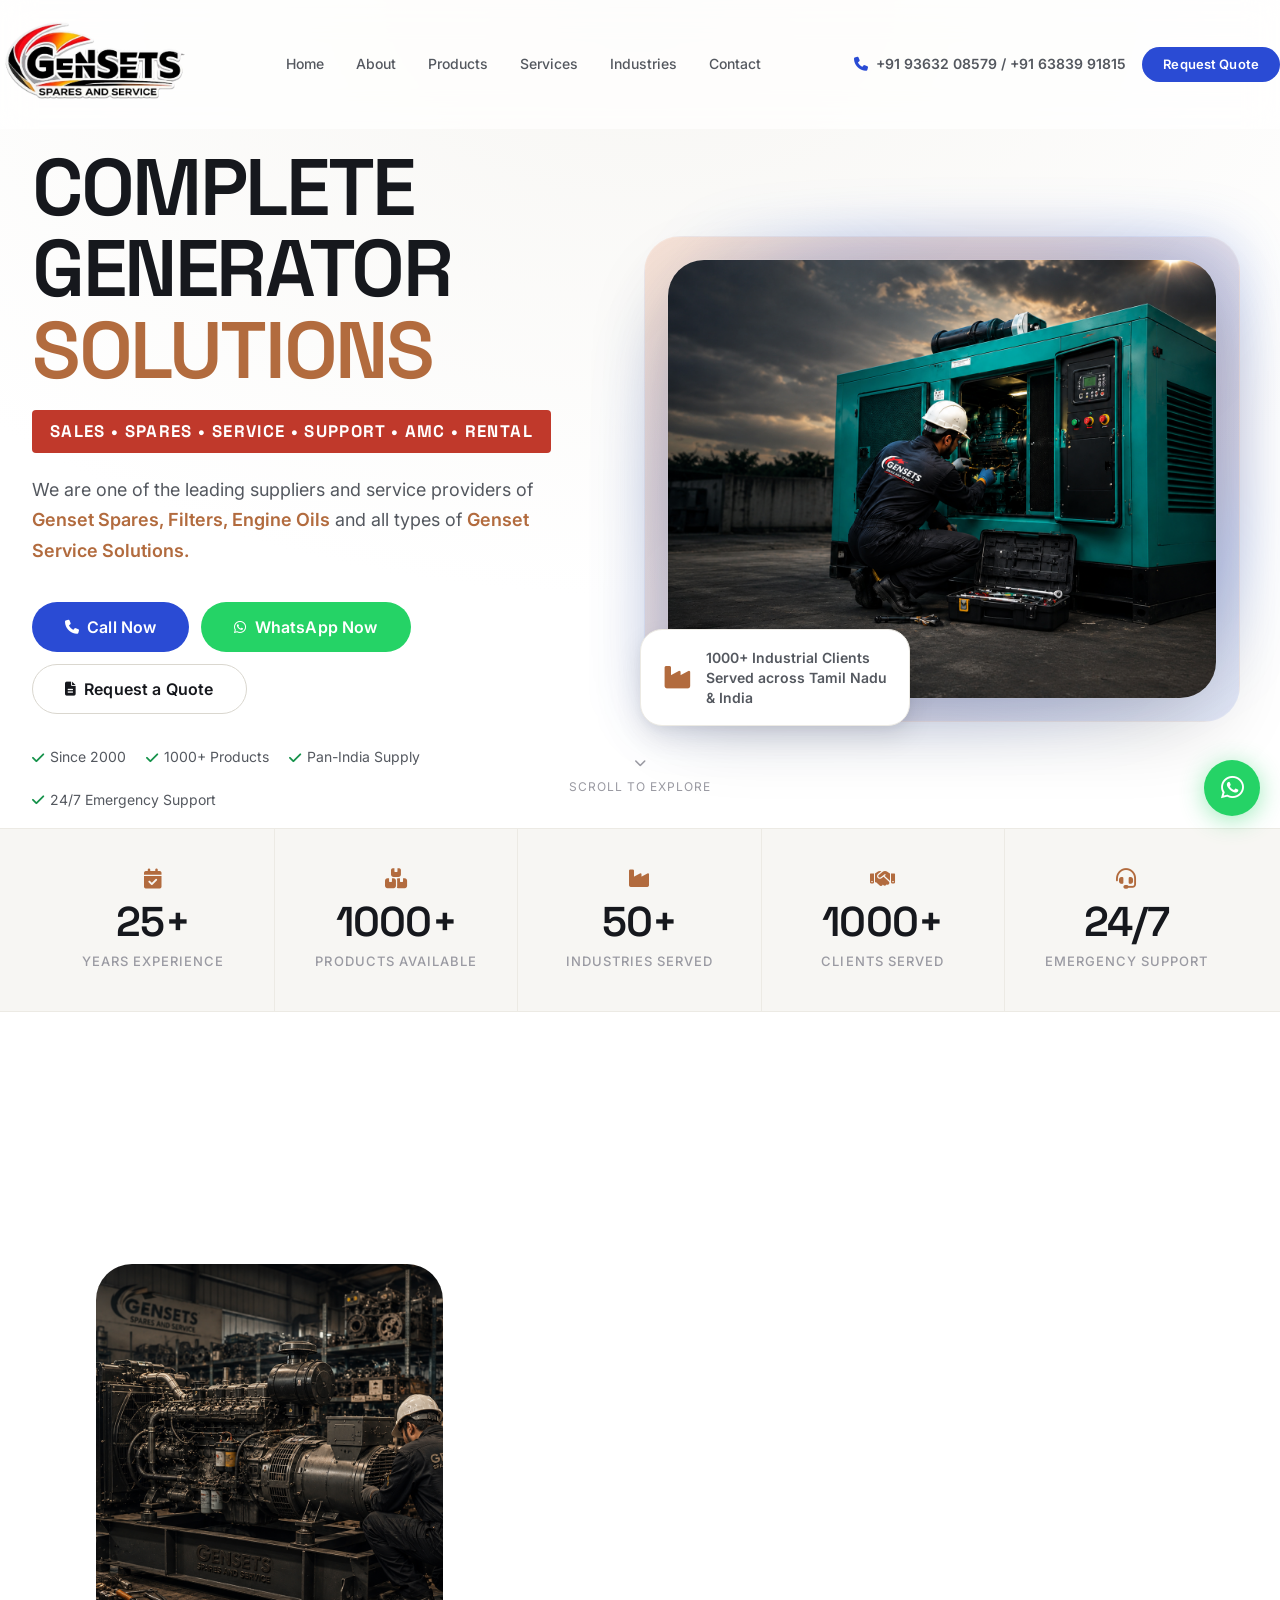
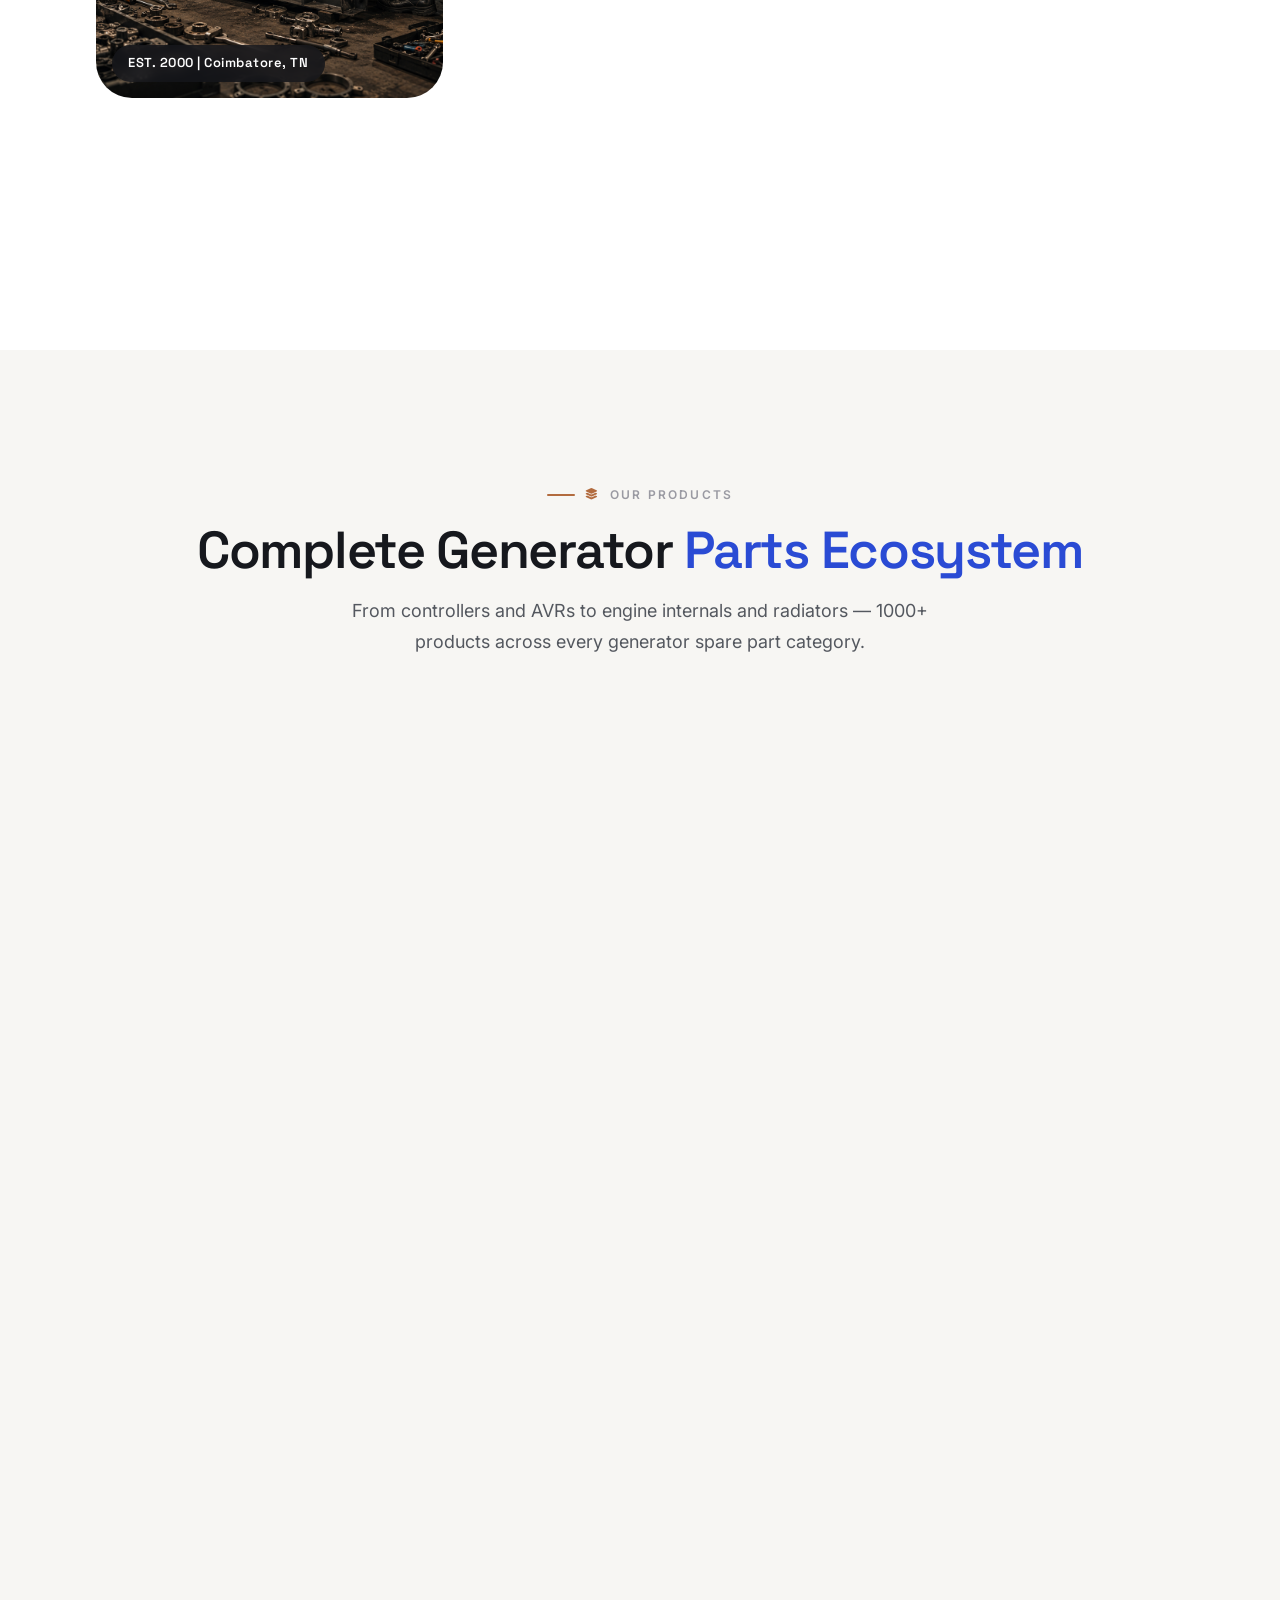
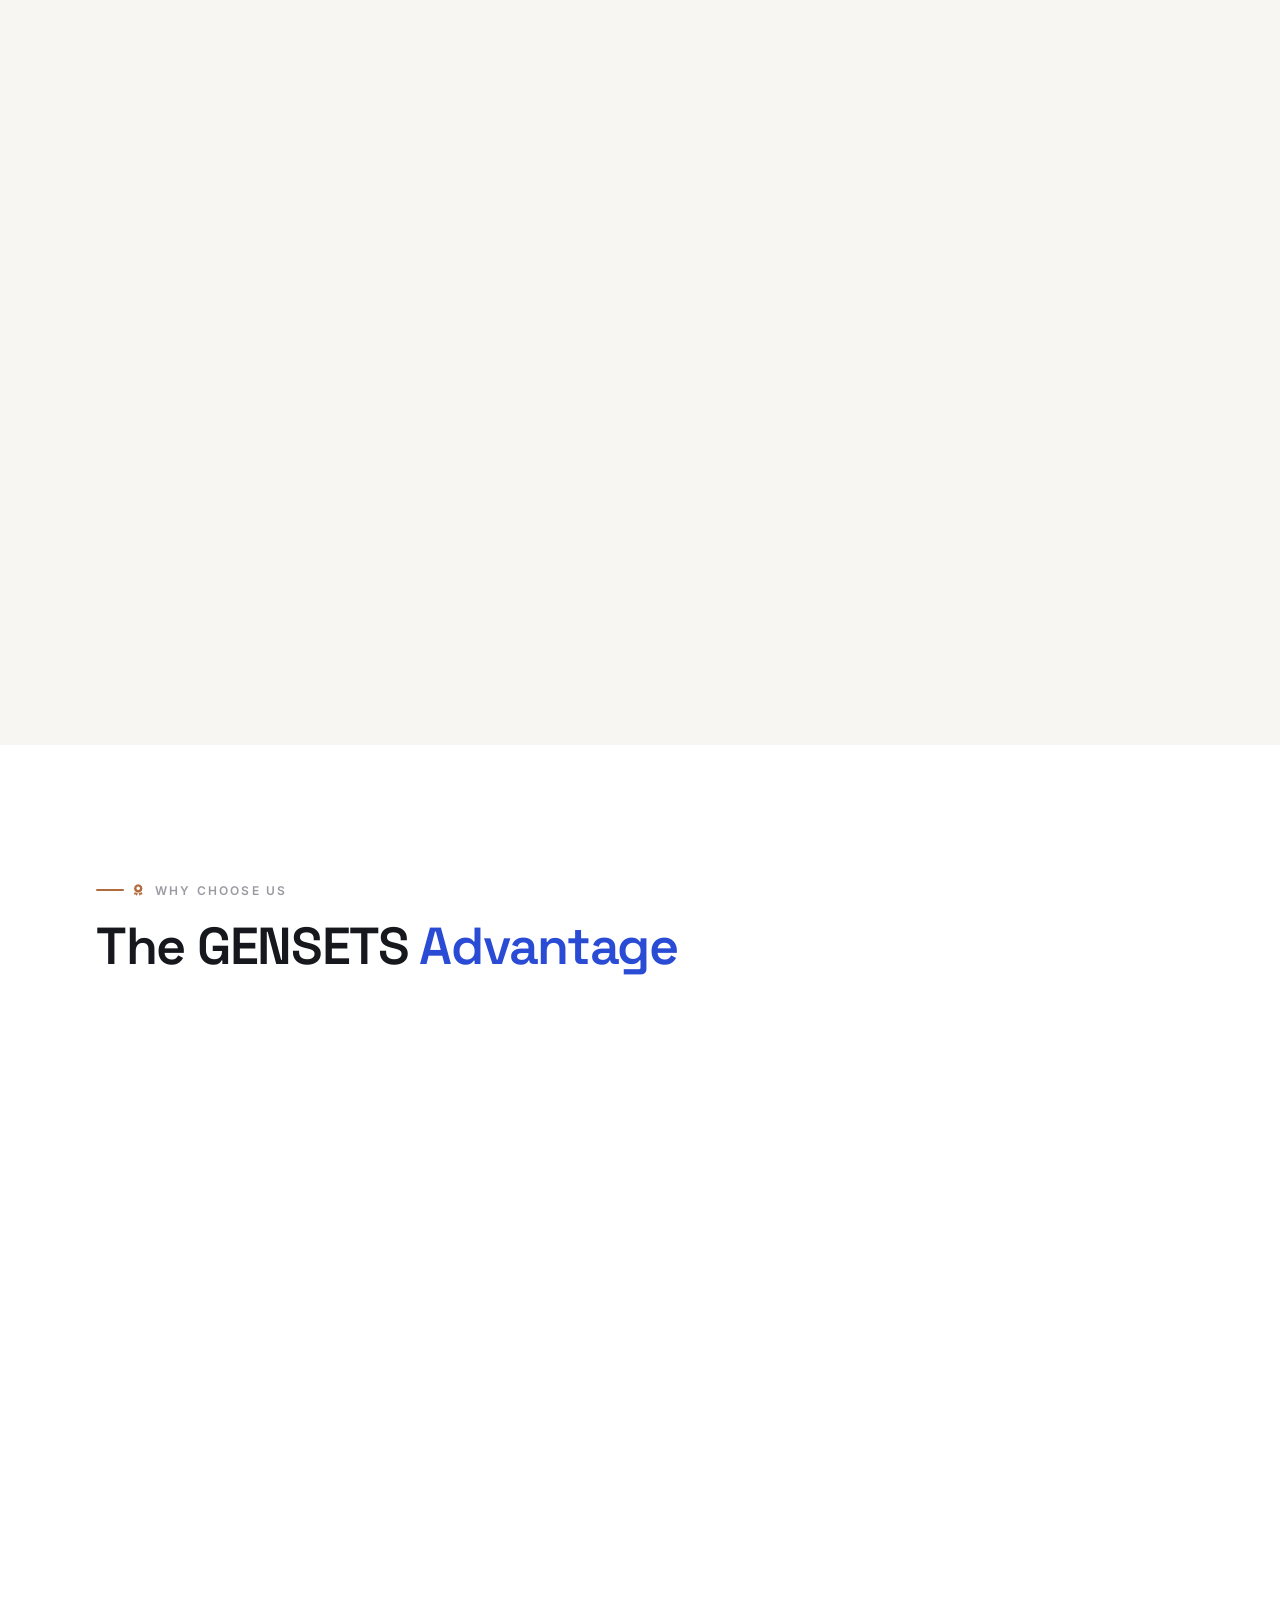
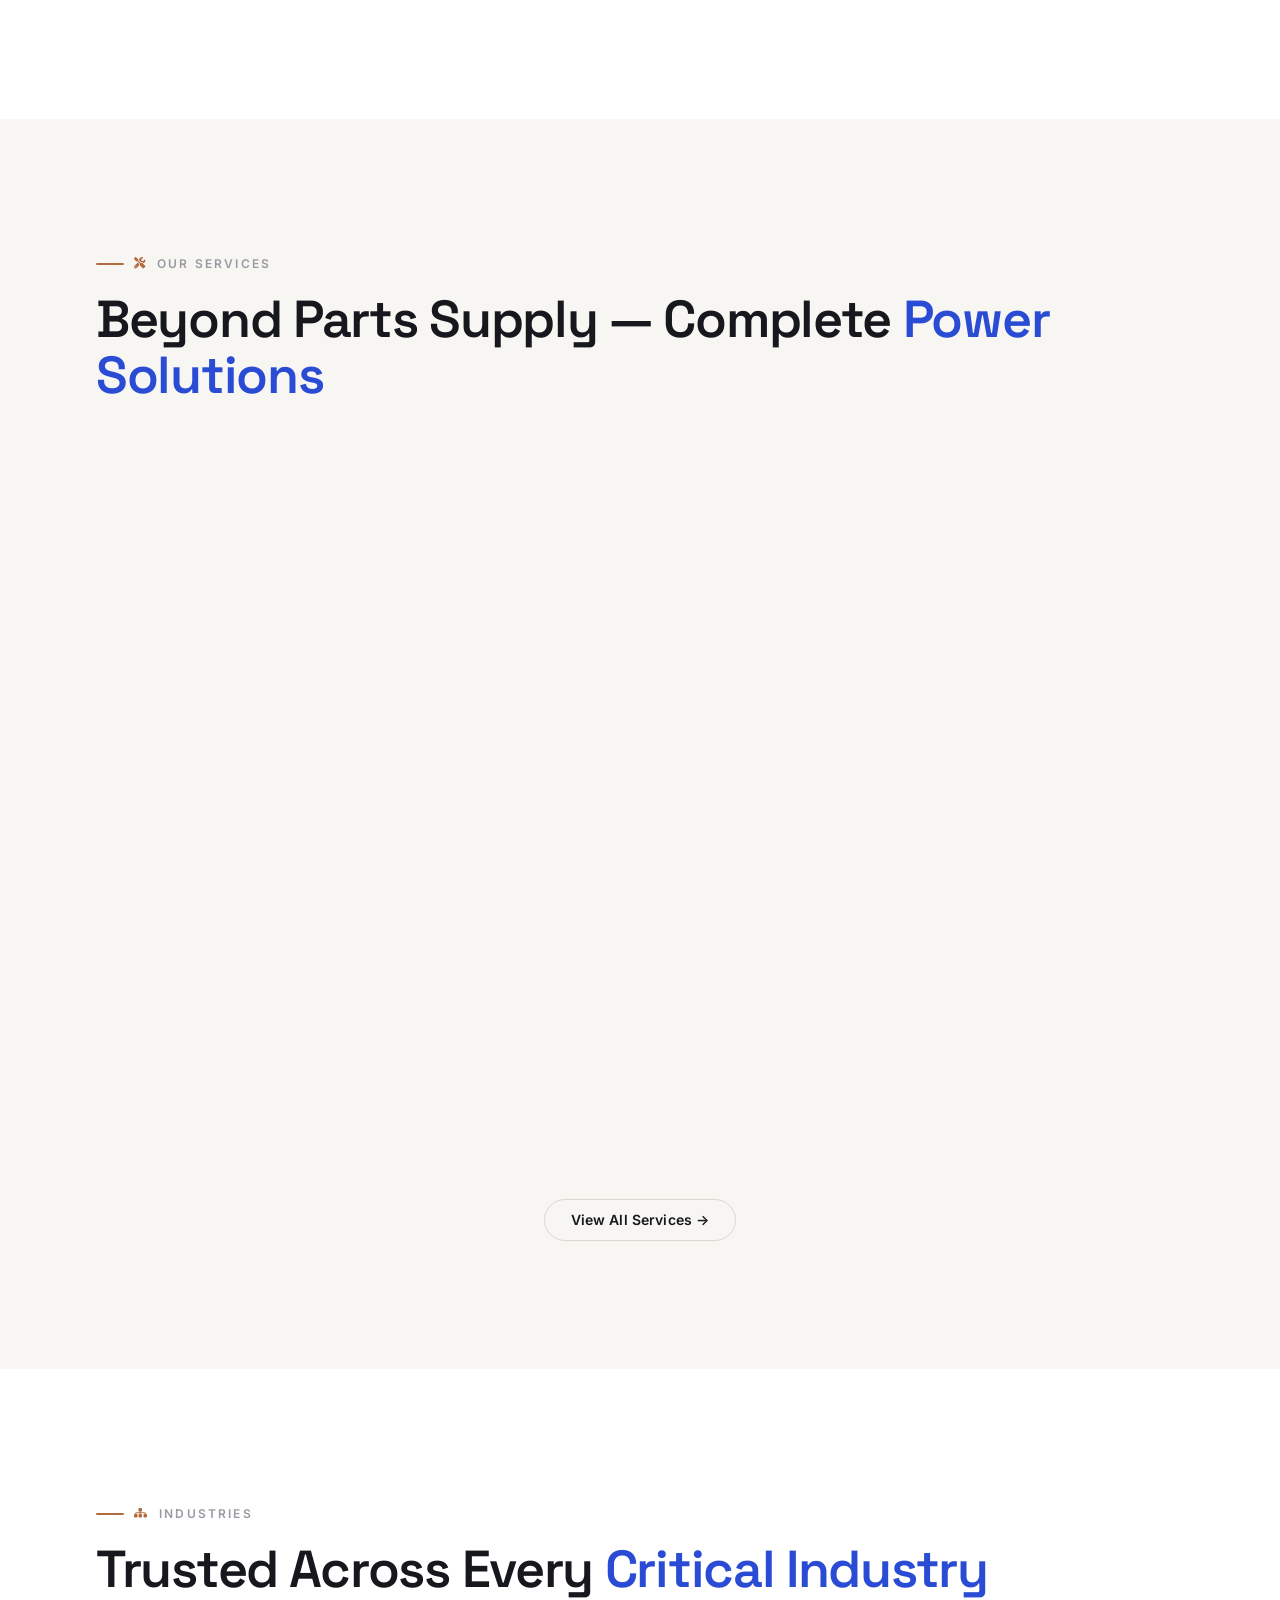
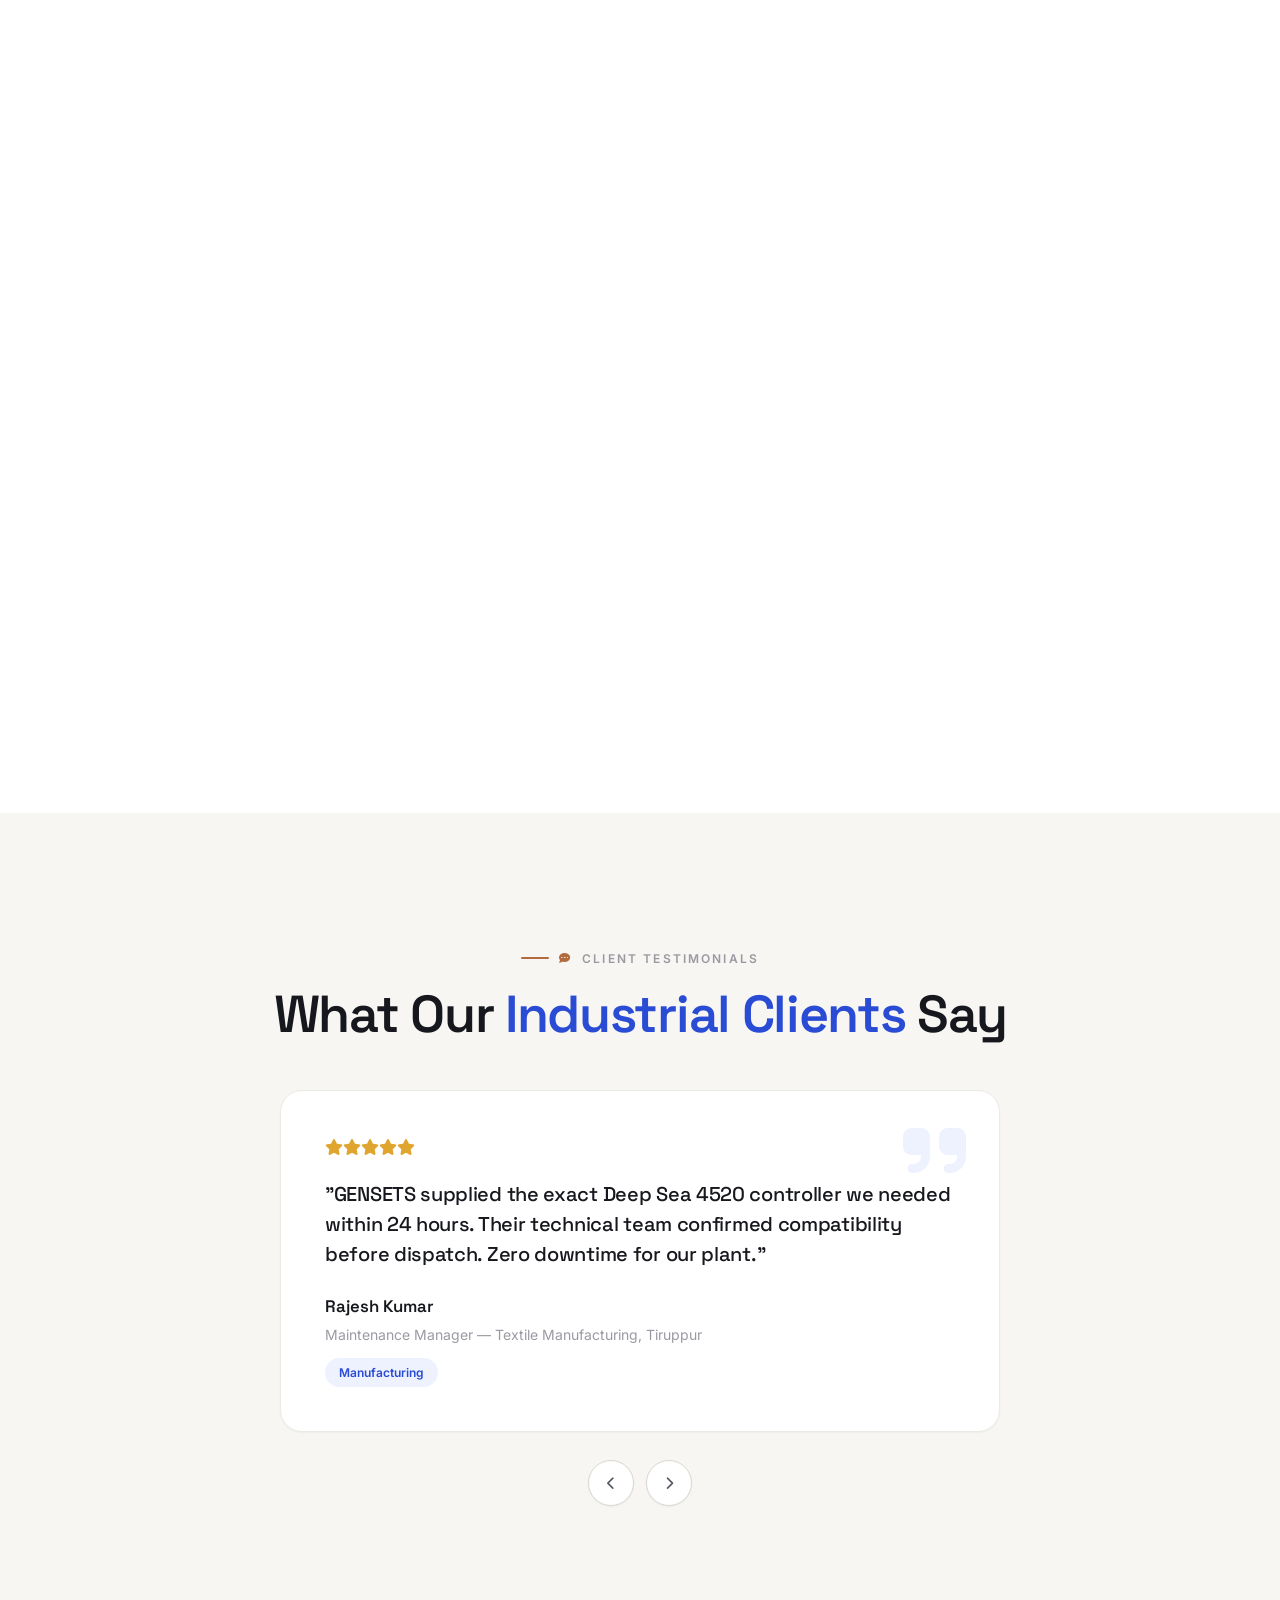
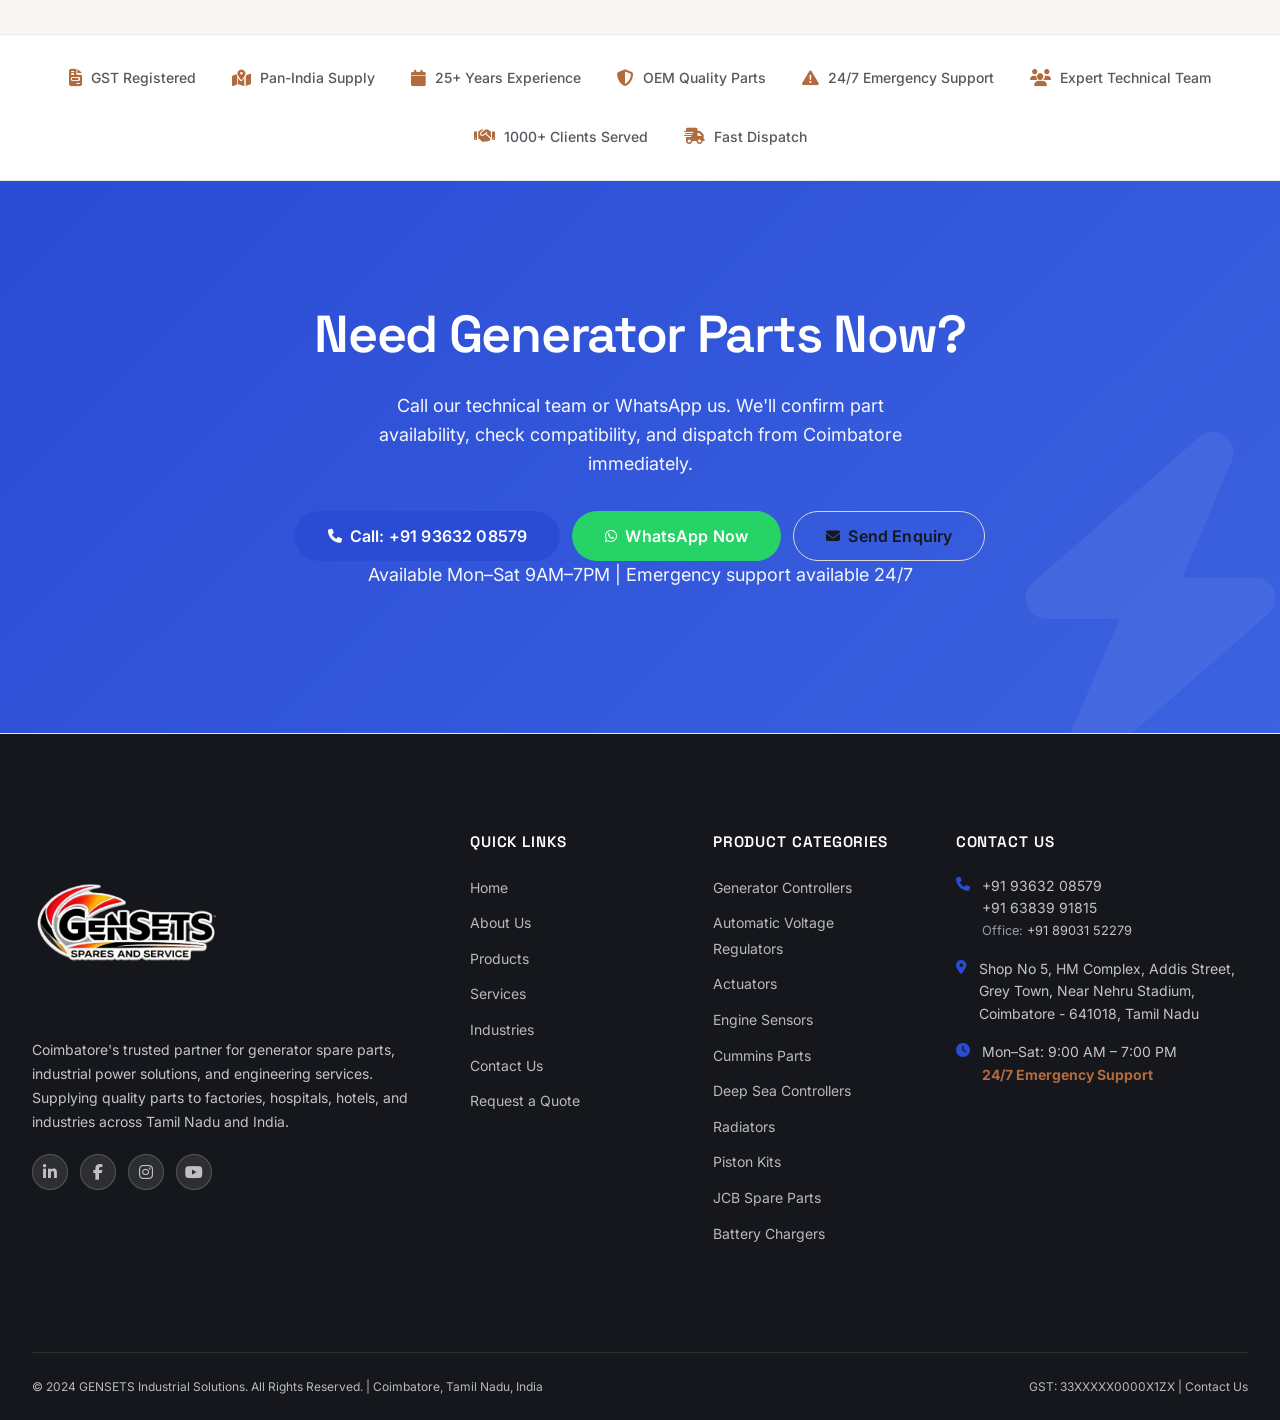
==== commit c0a47b66: "small commit" ====
--- a/index.html
+++ b/index.html
@@ -82,7 +82,7 @@
           COMPLETE GENERATOR<br>
           <span class="accent-orange">SOLUTIONS</span>
         </h1>
-        <div class="hero-tagline-bar">SALES &bull; SPARES &bull; SERVICE &bull; SUPPORT</div>
+        <div class="hero-tagline-bar">SALES &bull; SPARES &bull; SERVICE &bull; SUPPORT &bull; AMC &bull; RENTAL</div>
         <p class="hero-sub">We are one of the leading suppliers and service providers of <span class="hero-highlight">Genset Spares, Filters, Engine Oils</span> and all types of <span class="hero-highlight">Genset Service Solutions.</span></p>
         <div class="hero-cta">
           <a href="tel:+919363208579" class="btn btn-primary btn-lg"><i class="fa-solid fa-phone"></i> Call Now</a>
